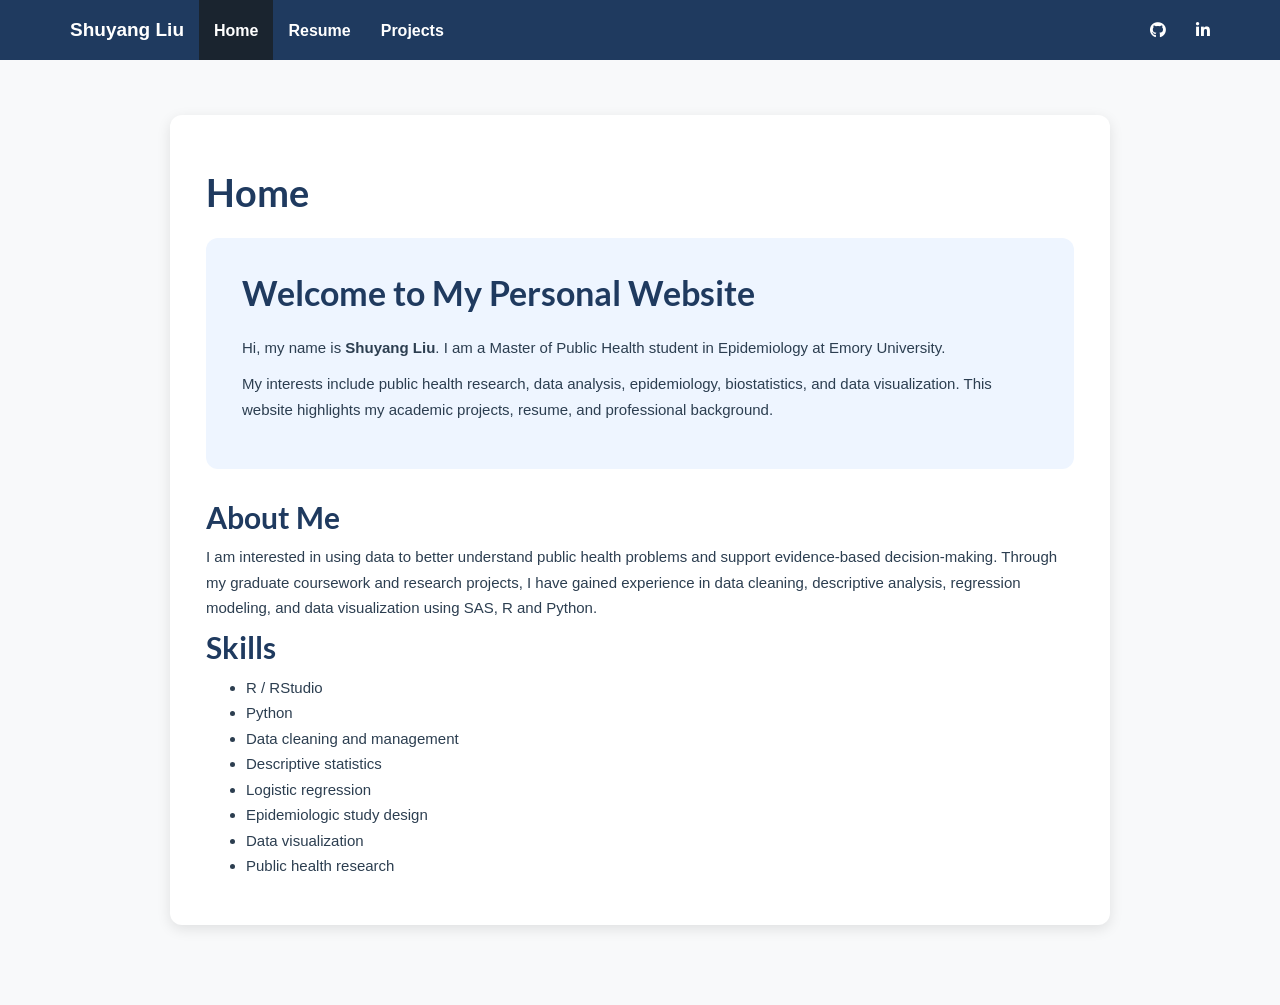
==== docs/index.html @ 3aee3891 "Update R Markdown website" ====
<!DOCTYPE html>

<html>

<head>

<meta charset="utf-8" />
<meta name="generator" content="pandoc" />
<meta http-equiv="X-UA-Compatible" content="IE=EDGE" />




<title>Home</title>

<script src="site_libs/header-attrs-2.30/header-attrs.js"></script>
<script src="site_libs/jquery-3.6.0/jquery-3.6.0.min.js"></script>
<meta name="viewport" content="width=device-width, initial-scale=1" />
<link href="site_libs/bootstrap-3.3.5/css/flatly.min.css" rel="stylesheet" />
<script src="site_libs/bootstrap-3.3.5/js/bootstrap.min.js"></script>
<script src="site_libs/bootstrap-3.3.5/shim/html5shiv.min.js"></script>
<script src="site_libs/bootstrap-3.3.5/shim/respond.min.js"></script>
<style>h1 {font-size: 34px;}
       h1.title {font-size: 38px;}
       h2 {font-size: 30px;}
       h3 {font-size: 24px;}
       h4 {font-size: 18px;}
       h5 {font-size: 16px;}
       h6 {font-size: 12px;}
       code {color: inherit; background-color: rgba(0, 0, 0, 0.04);}
       pre:not([class]) { background-color: white }</style>
<script src="site_libs/navigation-1.1/tabsets.js"></script>
<link href="site_libs/highlightjs-9.12.0/default.css" rel="stylesheet" />
<script src="site_libs/highlightjs-9.12.0/highlight.js"></script>
<link href="site_libs/font-awesome-6.4.2/css/all.min.css" rel="stylesheet" />
<link href="site_libs/font-awesome-6.4.2/css/v4-shims.min.css" rel="stylesheet" />

<style type="text/css">
  code{white-space: pre-wrap;}
  span.smallcaps{font-variant: small-caps;}
  span.underline{text-decoration: underline;}
  div.column{display: inline-block; vertical-align: top; width: 50%;}
  div.hanging-indent{margin-left: 1.5em; text-indent: -1.5em;}
  ul.task-list{list-style: none;}
    </style>

<style type="text/css">code{white-space: pre;}</style>
<script type="text/javascript">
if (window.hljs) {
  hljs.configure({languages: []});
  hljs.initHighlightingOnLoad();
  if (document.readyState && document.readyState === "complete") {
    window.setTimeout(function() { hljs.initHighlighting(); }, 0);
  }
}
</script>






<link rel="stylesheet" href="styles.css" type="text/css" />



<style type = "text/css">
.main-container {
  max-width: 940px;
  margin-left: auto;
  margin-right: auto;
}
img {
  max-width:100%;
}
.tabbed-pane {
  padding-top: 12px;
}
.html-widget {
  margin-bottom: 20px;
}
button.code-folding-btn:focus {
  outline: none;
}
summary {
  display: list-item;
}
details > summary > p:only-child {
  display: inline;
}
pre code {
  padding: 0;
}
</style>


<style type="text/css">
.dropdown-submenu {
  position: relative;
}
.dropdown-submenu>.dropdown-menu {
  top: 0;
  left: 100%;
  margin-top: -6px;
  margin-left: -1px;
  border-radius: 0 6px 6px 6px;
}
.dropdown-submenu:hover>.dropdown-menu {
  display: block;
}
.dropdown-submenu>a:after {
  display: block;
  content: " ";
  float: right;
  width: 0;
  height: 0;
  border-color: transparent;
  border-style: solid;
  border-width: 5px 0 5px 5px;
  border-left-color: #cccccc;
  margin-top: 5px;
  margin-right: -10px;
}
.dropdown-submenu:hover>a:after {
  border-left-color: #adb5bd;
}
.dropdown-submenu.pull-left {
  float: none;
}
.dropdown-submenu.pull-left>.dropdown-menu {
  left: -100%;
  margin-left: 10px;
  border-radius: 6px 0 6px 6px;
}
</style>

<script type="text/javascript">
// manage active state of menu based on current page
$(document).ready(function () {
  // active menu anchor
  href = window.location.pathname
  href = href.substr(href.lastIndexOf('/') + 1)
  if (href === "")
    href = "index.html";
  var menuAnchor = $('a[href="' + href + '"]');

  // mark the anchor link active (and if it's in a dropdown, also mark that active)
  var dropdown = menuAnchor.closest('li.dropdown');
  if (window.bootstrap) { // Bootstrap 4+
    menuAnchor.addClass('active');
    dropdown.find('> .dropdown-toggle').addClass('active');
  } else { // Bootstrap 3
    menuAnchor.parent().addClass('active');
    dropdown.addClass('active');
  }

  // Navbar adjustments
  var navHeight = $(".navbar").first().height() + 15;
  var style = document.createElement('style');
  var pt = "padding-top: " + navHeight + "px; ";
  var mt = "margin-top: -" + navHeight + "px; ";
  var css = "";
  // offset scroll position for anchor links (for fixed navbar)
  for (var i = 1; i <= 6; i++) {
    css += ".section h" + i + "{ " + pt + mt + "}\n";
  }
  style.innerHTML = "body {" + pt + "padding-bottom: 40px; }\n" + css;
  document.head.appendChild(style);
});
</script>

<!-- tabsets -->

<style type="text/css">
.tabset-dropdown > .nav-tabs {
  display: inline-table;
  max-height: 500px;
  min-height: 44px;
  overflow-y: auto;
  border: 1px solid #ddd;
  border-radius: 4px;
}

.tabset-dropdown > .nav-tabs > li.active:before, .tabset-dropdown > .nav-tabs.nav-tabs-open:before {
  content: "\e259";
  font-family: 'Glyphicons Halflings';
  display: inline-block;
  padding: 10px;
  border-right: 1px solid #ddd;
}

.tabset-dropdown > .nav-tabs.nav-tabs-open > li.active:before {
  content: "\e258";
  font-family: 'Glyphicons Halflings';
  border: none;
}

.tabset-dropdown > .nav-tabs > li.active {
  display: block;
}

.tabset-dropdown > .nav-tabs > li > a,
.tabset-dropdown > .nav-tabs > li > a:focus,
.tabset-dropdown > .nav-tabs > li > a:hover {
  border: none;
  display: inline-block;
  border-radius: 4px;
  background-color: transparent;
}

.tabset-dropdown > .nav-tabs.nav-tabs-open > li {
  display: block;
  float: none;
}

.tabset-dropdown > .nav-tabs > li {
  display: none;
}
</style>

<!-- code folding -->




</head>

<body>


<div class="container-fluid main-container">




<div class="navbar navbar-default  navbar-fixed-top" role="navigation">
  <div class="container">
    <div class="navbar-header">
      <button type="button" class="navbar-toggle collapsed" data-toggle="collapse" data-bs-toggle="collapse" data-target="#navbar" data-bs-target="#navbar">
        <span class="icon-bar"></span>
        <span class="icon-bar"></span>
        <span class="icon-bar"></span>
      </button>
      <a class="navbar-brand" href="index.html">Shuyang Liu</a>
    </div>
    <div id="navbar" class="navbar-collapse collapse">
      <ul class="nav navbar-nav">
        <li>
  <a href="index.html">Home</a>
</li>
<li>
  <a href="resume.html">Resume</a>
</li>
<li>
  <a href="projects.html">Projects</a>
</li>
      </ul>
      <ul class="nav navbar-nav navbar-right">
        <li>
  <a href="https://github.com/Sliu639">
    <span class="fa fa-github"></span>
     
  </a>
</li>
<li>
  <a href="https://www.linkedin.com/in/shuyang-liu-frank/">
    <span class="fa fa-linkedin"></span>
     
  </a>
</li>
      </ul>
    </div><!--/.nav-collapse -->
  </div><!--/.container -->
</div><!--/.navbar -->

<div id="header">



<h1 class="title toc-ignore">Home</h1>

</div>


<div id="welcome-to-my-personal-website"
class="section level1 hero-section">
<h1>Welcome to My Personal Website</h1>
<p>Hi, my name is <strong>Shuyang Liu</strong>. I am a Master of Public
Health student in Epidemiology at Emory University.</p>
<p>My interests include public health research, data analysis,
epidemiology, biostatistics, and data visualization. This website
highlights my academic projects, resume, and professional
background.</p>
</div>
<div id="about-me" class="section level2">
<h2>About Me</h2>
<p>I am interested in using data to better understand public health
problems and support evidence-based decision-making. Through my graduate
coursework and research projects, I have gained experience in data
cleaning, descriptive analysis, regression modeling, and data
visualization using SAS, R and Python.</p>
</div>
<div id="skills" class="section level2">
<h2>Skills</h2>
<ul>
<li>R / RStudio<br />
</li>
<li>Python<br />
</li>
<li>Data cleaning and management<br />
</li>
<li>Descriptive statistics<br />
</li>
<li>Logistic regression<br />
</li>
<li>Epidemiologic study design<br />
</li>
<li>Data visualization<br />
</li>
<li>Public health research</li>
</ul>
</div>




</div>

<script>

// add bootstrap table styles to pandoc tables
function bootstrapStylePandocTables() {
  $('tr.odd').parent('tbody').parent('table').addClass('table table-condensed');
}
$(document).ready(function () {
  bootstrapStylePandocTables();
});


</script>

<!-- tabsets -->

<script>
$(document).ready(function () {
  window.buildTabsets("TOC");
});

$(document).ready(function () {
  $('.tabset-dropdown > .nav-tabs > li').click(function () {
    $(this).parent().toggleClass('nav-tabs-open');
  });
});
</script>

<!-- code folding -->


<!-- dynamically load mathjax for compatibility with self-contained -->
<script>
  (function () {
    var script = document.createElement("script");
    script.type = "text/javascript";
    script.src  = "https://mathjax.rstudio.com/latest/MathJax.js?config=TeX-AMS-MML_HTMLorMML";
    document.getElementsByTagName("head")[0].appendChild(script);
  })();
</script>

</body>
</html>
---- docs/site_libs/bootstrap-3.3.5/css/flatly.min.css ----
@font-face {
  font-family: 'Lato';
  font-style: normal;
  font-weight: 400;
  src: url(fonts/Lato.ttf) format('truetype');
}
@font-face {
  font-family: 'Lato';
  font-style: normal;
  font-weight: 700;
  src: url(fonts/LatoBold.ttf) format('truetype');
}
@font-face {
  font-family: 'Lato';
  font-style: italic;
  font-weight: 400;
  src: url(fonts/LatoItalic.ttf) format('truetype');
}

/*!
 * bootswatch v3.3.6
 * Homepage: http://bootswatch.com
 * Copyright 2012-2015 Thomas Park
 * Licensed under MIT
 * Based on Bootstrap
*//*!
 * Bootstrap v3.3.6 (http://getbootstrap.com)
 * Copyright 2011-2015 Twitter, Inc.
 * Licensed under MIT (https://github.com/twbs/bootstrap/blob/master/LICENSE)
 *//*! normalize.css v3.0.3 | MIT License | github.com/necolas/normalize.css */html{font-family:sans-serif;-ms-text-size-adjust:100%;-webkit-text-size-adjust:100%}body{margin:0}article,aside,details,figcaption,figure,footer,header,hgroup,main,menu,nav,section,summary{display:block}audio,canvas,progress,video{display:inline-block;vertical-align:baseline}audio:not([controls]){display:none;height:0}[hidden],template{display:none}a{background-color:transparent}a:active,a:hover{outline:0}abbr[title]{border-bottom:1px dotted}b,strong{font-weight:bold}dfn{font-style:italic}h1{font-size:2em;margin:0.67em 0}mark{background:#ff0;color:#000}small{font-size:80%}sub,sup{font-size:75%;line-height:0;position:relative;vertical-align:baseline}sup{top:-0.5em}sub{bottom:-0.25em}img{border:0}svg:not(:root){overflow:hidden}figure{margin:1em 40px}hr{-webkit-box-sizing:content-box;-moz-box-sizing:content-box;box-sizing:content-box;height:0}pre{overflow:auto}code,kbd,pre,samp{font-family:monospace, monospace;font-size:1em}button,input,optgroup,select,textarea{color:inherit;font:inherit;margin:0}button{overflow:visible}button,select{text-transform:none}button,html input[type="button"],input[type="reset"],input[type="submit"]{-webkit-appearance:button;cursor:pointer}button[disabled],html input[disabled]{cursor:default}button::-moz-focus-inner,input::-moz-focus-inner{border:0;padding:0}input{line-height:normal}input[type="checkbox"],input[type="radio"]{-webkit-box-sizing:border-box;-moz-box-sizing:border-box;box-sizing:border-box;padding:0}input[type="number"]::-webkit-inner-spin-button,input[type="number"]::-webkit-outer-spin-button{height:auto}input[type="search"]{-webkit-appearance:textfield;-webkit-box-sizing:content-box;-moz-box-sizing:content-box;box-sizing:content-box}input[type="search"]::-webkit-search-cancel-button,input[type="search"]::-webkit-search-decoration{-webkit-appearance:none}fieldset{border:1px solid #c0c0c0;margin:0 2px;padding:0.35em 0.625em 0.75em}legend{border:0;padding:0}textarea{overflow:auto}optgroup{font-weight:bold}table{border-collapse:collapse;border-spacing:0}td,th{padding:0}/*! Source: https://github.com/h5bp/html5-boilerplate/blob/master/src/css/main.css */@media print{*,*:before,*:after{background:transparent !important;color:#000 !important;-webkit-box-shadow:none !important;box-shadow:none !important;text-shadow:none !important}a,a:visited{text-decoration:underline}a[href]:after{content:" (" attr(href) ")"}abbr[title]:after{content:" (" attr(title) ")"}a[href^="#"]:after,a[href^="javascript:"]:after{content:""}pre,blockquote{border:1px solid #999;page-break-inside:avoid}thead{display:table-header-group}tr,img{page-break-inside:avoid}img{max-width:100% !important}p,h2,h3{orphans:3;widows:3}h2,h3{page-break-after:avoid}.navbar{display:none}.btn>.caret,.dropup>.btn>.caret{border-top-color:#000 !important}.label{border:1px solid #000}.table{border-collapse:collapse !important}.table td,.table th{background-color:#fff !important}.table-bordered th,.table-bordered td{border:1px solid #ddd !important}}@font-face{font-family:'Glyphicons Halflings';src:url('../fonts/glyphicons-halflings-regular.eot');src:url('../fonts/glyphicons-halflings-regular.eot?#iefix') format('embedded-opentype'),url('../fonts/glyphicons-halflings-regular.woff') format('woff'),url('../fonts/glyphicons-halflings-regular.ttf') format('truetype'),url('../fonts/glyphicons-halflings-regular.svg#glyphicons_halflingsregular') format('svg')}.glyphicon{position:relative;top:1px;display:inline-block;font-family:'Glyphicons Halflings';font-style:normal;font-weight:normal;line-height:1;-webkit-font-smoothing:antialiased;-moz-osx-font-smoothing:grayscale}.glyphicon-asterisk:before{content:"\002a"}.glyphicon-plus:before{content:"\002b"}.glyphicon-euro:before,.glyphicon-eur:before{content:"\20ac"}.glyphicon-minus:before{content:"\2212"}.glyphicon-cloud:before{content:"\2601"}.glyphicon-envelope:before{content:"\2709"}.glyphicon-pencil:before{content:"\270f"}.glyphicon-glass:before{content:"\e001"}.glyphicon-music:before{content:"\e002"}.glyphicon-search:before{content:"\e003"}.glyphicon-heart:before{content:"\e005"}.glyphicon-star:before{content:"\e006"}.glyphicon-star-empty:before{content:"\e007"}.glyphicon-user:before{content:"\e008"}.glyphicon-film:before{content:"\e009"}.glyphicon-th-large:before{content:"\e010"}.glyphicon-th:before{content:"\e011"}.glyphicon-th-list:before{content:"\e012"}.glyphicon-ok:before{content:"\e013"}.glyphicon-remove:before{content:"\e014"}.glyphicon-zoom-in:before{content:"\e015"}.glyphicon-zoom-out:before{content:"\e016"}.glyphicon-off:before{content:"\e017"}.glyphicon-signal:before{content:"\e018"}.glyphicon-cog:before{content:"\e019"}.glyphicon-trash:before{content:"\e020"}.glyphicon-home:before{content:"\e021"}.glyphicon-file:before{content:"\e022"}.glyphicon-time:before{content:"\e023"}.glyphicon-road:before{content:"\e024"}.glyphicon-download-alt:before{content:"\e025"}.glyphicon-download:before{content:"\e026"}.glyphicon-upload:before{content:"\e027"}.glyphicon-inbox:before{content:"\e028"}.glyphicon-play-circle:before{content:"\e029"}.glyphicon-repeat:before{content:"\e030"}.glyphicon-refresh:before{content:"\e031"}.glyphicon-list-alt:before{content:"\e032"}.glyphicon-lock:before{content:"\e033"}.glyphicon-flag:before{content:"\e034"}.glyphicon-headphones:before{content:"\e035"}.glyphicon-volume-off:before{content:"\e036"}.glyphicon-volume-down:before{content:"\e037"}.glyphicon-volume-up:before{content:"\e038"}.glyphicon-qrcode:before{content:"\e039"}.glyphicon-barcode:before{content:"\e040"}.glyphicon-tag:before{content:"\e041"}.glyphicon-tags:before{content:"\e042"}.glyphicon-book:before{content:"\e043"}.glyphicon-bookmark:before{content:"\e044"}.glyphicon-print:before{content:"\e045"}.glyphicon-camera:before{content:"\e046"}.glyphicon-font:before{content:"\e047"}.glyphicon-bold:before{content:"\e048"}.glyphicon-italic:before{content:"\e049"}.glyphicon-text-height:before{content:"\e050"}.glyphicon-text-width:before{content:"\e051"}.glyphicon-align-left:before{content:"\e052"}.glyphicon-align-center:before{content:"\e053"}.glyphicon-align-right:before{content:"\e054"}.glyphicon-align-justify:before{content:"\e055"}.glyphicon-list:before{content:"\e056"}.glyphicon-indent-left:before{content:"\e057"}.glyphicon-indent-right:before{content:"\e058"}.glyphicon-facetime-video:before{content:"\e059"}.glyphicon-picture:before{content:"\e060"}.glyphicon-map-marker:before{content:"\e062"}.glyphicon-adjust:before{content:"\e063"}.glyphicon-tint:before{content:"\e064"}.glyphicon-edit:before{content:"\e065"}.glyphicon-share:before{content:"\e066"}.glyphicon-check:before{content:"\e067"}.glyphicon-move:before{content:"\e068"}.glyphicon-step-backward:before{content:"\e069"}.glyphicon-fast-backward:before{content:"\e070"}.glyphicon-backward:before{content:"\e071"}.glyphicon-play:before{content:"\e072"}.glyphicon-pause:before{content:"\e073"}.glyphicon-stop:before{content:"\e074"}.glyphicon-forward:before{content:"\e075"}.glyphicon-fast-forward:before{content:"\e076"}.glyphicon-step-forward:before{content:"\e077"}.glyphicon-eject:before{content:"\e078"}.glyphicon-chevron-left:before{content:"\e079"}.glyphicon-chevron-right:before{content:"\e080"}.glyphicon-plus-sign:before{content:"\e081"}.glyphicon-minus-sign:before{content:"\e082"}.glyphicon-remove-sign:before{content:"\e083"}.glyphicon-ok-sign:before{content:"\e084"}.glyphicon-question-sign:before{content:"\e085"}.glyphicon-info-sign:before{content:"\e086"}.glyphicon-screenshot:before{content:"\e087"}.glyphicon-remove-circle:before{content:"\e088"}.glyphicon-ok-circle:before{content:"\e089"}.glyphicon-ban-circle:before{content:"\e090"}.glyphicon-arrow-left:before{content:"\e091"}.glyphicon-arrow-right:before{content:"\e092"}.glyphicon-arrow-up:before{content:"\e093"}.glyphicon-arrow-down:before{content:"\e094"}.glyphicon-share-alt:before{content:"\e095"}.glyphicon-resize-full:before{content:"\e096"}.glyphicon-resize-small:before{content:"\e097"}.glyphicon-exclamation-sign:before{content:"\e101"}.glyphicon-gift:before{content:"\e102"}.glyphicon-leaf:before{content:"\e103"}.glyphicon-fire:before{content:"\e104"}.glyphicon-eye-open:before{content:"\e105"}.glyphicon-eye-close:before{content:"\e106"}.glyphicon-warning-sign:before{content:"\e107"}.glyphicon-plane:before{content:"\e108"}.glyphicon-calendar:before{content:"\e109"}.glyphicon-random:before{content:"\e110"}.glyphicon-comment:before{content:"\e111"}.glyphicon-magnet:before{content:"\e112"}.glyphicon-chevron-up:before{content:"\e113"}.glyphicon-chevron-down:before{content:"\e114"}.glyphicon-retweet:before{content:"\e115"}.glyphicon-shopping-cart:before{content:"\e116"}.glyphicon-folder-close:before{content:"\e117"}.glyphicon-folder-open:before{content:"\e118"}.glyphicon-resize-vertical:before{content:"\e119"}.glyphicon-resize-horizontal:before{content:"\e120"}.glyphicon-hdd:before{content:"\e121"}.glyphicon-bullhorn:before{content:"\e122"}.glyphicon-bell:before{content:"\e123"}.glyphicon-certificate:before{content:"\e124"}.glyphicon-thumbs-up:before{content:"\e125"}.glyphicon-thumbs-down:before{content:"\e126"}.glyphicon-hand-right:before{content:"\e127"}.glyphicon-hand-left:before{content:"\e128"}.glyphicon-hand-up:before{content:"\e129"}.glyphicon-hand-down:before{content:"\e130"}.glyphicon-circle-arrow-right:before{content:"\e131"}.glyphicon-circle-arrow-left:before{content:"\e132"}.glyphicon-circle-arrow-up:before{content:"\e133"}.glyphicon-circle-arrow-down:before{content:"\e134"}.glyphicon-globe:before{content:"\e135"}.glyphicon-wrench:before{content:"\e136"}.glyphicon-tasks:before{content:"\e137"}.glyphicon-filter:before{content:"\e138"}.glyphicon-briefcase:before{content:"\e139"}.glyphicon-fullscreen:before{content:"\e140"}.glyphicon-dashboard:before{content:"\e141"}.glyphicon-paperclip:before{content:"\e142"}.glyphicon-heart-empty:before{content:"\e143"}.glyphicon-link:before{content:"\e144"}.glyphicon-phone:before{content:"\e145"}.glyphicon-pushpin:before{content:"\e146"}.glyphicon-usd:before{content:"\e148"}.glyphicon-gbp:before{content:"\e149"}.glyphicon-sort:before{content:"\e150"}.glyphicon-sort-by-alphabet:before{content:"\e151"}.glyphicon-sort-by-alphabet-alt:before{content:"\e152"}.glyphicon-sort-by-order:before{content:"\e153"}.glyphicon-sort-by-order-alt:before{content:"\e154"}.glyphicon-sort-by-attributes:before{content:"\e155"}.glyphicon-sort-by-attributes-alt:before{content:"\e156"}.glyphicon-unchecked:before{content:"\e157"}.glyphicon-expand:before{content:"\e158"}.glyphicon-collapse-down:before{content:"\e159"}.glyphicon-collapse-up:before{content:"\e160"}.glyphicon-log-in:before{content:"\e161"}.glyphicon-flash:before{content:"\e162"}.glyphicon-log-out:before{content:"\e163"}.glyphicon-new-window:before{content:"\e164"}.glyphicon-record:before{content:"\e165"}.glyphicon-save:before{content:"\e166"}.glyphicon-open:before{content:"\e167"}.glyphicon-saved:before{content:"\e168"}.glyphicon-import:before{content:"\e169"}.glyphicon-export:before{content:"\e170"}.glyphicon-send:before{content:"\e171"}.glyphicon-floppy-disk:before{content:"\e172"}.glyphicon-floppy-saved:before{content:"\e173"}.glyphicon-floppy-remove:before{content:"\e174"}.glyphicon-floppy-save:before{content:"\e175"}.glyphicon-floppy-open:before{content:"\e176"}.glyphicon-credit-card:before{content:"\e177"}.glyphicon-transfer:before{content:"\e178"}.glyphicon-cutlery:before{content:"\e179"}.glyphicon-header:before{content:"\e180"}.glyphicon-compressed:before{content:"\e181"}.glyphicon-earphone:before{content:"\e182"}.glyphicon-phone-alt:before{content:"\e183"}.glyphicon-tower:before{content:"\e184"}.glyphicon-stats:before{content:"\e185"}.glyphicon-sd-video:before{content:"\e186"}.glyphicon-hd-video:before{content:"\e187"}.glyphicon-subtitles:before{content:"\e188"}.glyphicon-sound-stereo:before{content:"\e189"}.glyphicon-sound-dolby:before{content:"\e190"}.glyphicon-sound-5-1:before{content:"\e191"}.glyphicon-sound-6-1:before{content:"\e192"}.glyphicon-sound-7-1:before{content:"\e193"}.glyphicon-copyright-mark:before{content:"\e194"}.glyphicon-registration-mark:before{content:"\e195"}.glyphicon-cloud-download:before{content:"\e197"}.glyphicon-cloud-upload:before{content:"\e198"}.glyphicon-tree-conifer:before{content:"\e199"}.glyphicon-tree-deciduous:before{content:"\e200"}.glyphicon-cd:before{content:"\e201"}.glyphicon-save-file:before{content:"\e202"}.glyphicon-open-file:before{content:"\e203"}.glyphicon-level-up:before{content:"\e204"}.glyphicon-copy:before{content:"\e205"}.glyphicon-paste:before{content:"\e206"}.glyphicon-alert:before{content:"\e209"}.glyphicon-equalizer:before{content:"\e210"}.glyphicon-king:before{content:"\e211"}.glyphicon-queen:before{content:"\e212"}.glyphicon-pawn:before{content:"\e213"}.glyphicon-bishop:before{content:"\e214"}.glyphicon-knight:before{content:"\e215"}.glyphicon-baby-formula:before{content:"\e216"}.glyphicon-tent:before{content:"\26fa"}.glyphicon-blackboard:before{content:"\e218"}.glyphicon-bed:before{content:"\e219"}.glyphicon-apple:before{content:"\f8ff"}.glyphicon-erase:before{content:"\e221"}.glyphicon-hourglass:before{content:"\231b"}.glyphicon-lamp:before{content:"\e223"}.glyphicon-duplicate:before{content:"\e224"}.glyphicon-piggy-bank:before{content:"\e225"}.glyphicon-scissors:before{content:"\e226"}.glyphicon-bitcoin:before{content:"\e227"}.glyphicon-btc:before{content:"\e227"}.glyphicon-xbt:before{content:"\e227"}.glyphicon-yen:before{content:"\00a5"}.glyphicon-jpy:before{content:"\00a5"}.glyphicon-ruble:before{content:"\20bd"}.glyphicon-rub:before{content:"\20bd"}.glyphicon-scale:before{content:"\e230"}.glyphicon-ice-lolly:before{content:"\e231"}.glyphicon-ice-lolly-tasted:before{content:"\e232"}.glyphicon-education:before{content:"\e233"}.glyphicon-option-horizontal:before{content:"\e234"}.glyphicon-option-vertical:before{content:"\e235"}.glyphicon-menu-hamburger:before{content:"\e236"}.glyphicon-modal-window:before{content:"\e237"}.glyphicon-oil:before{content:"\e238"}.glyphicon-grain:before{content:"\e239"}.glyphicon-sunglasses:before{content:"\e240"}.glyphicon-text-size:before{content:"\e241"}.glyphicon-text-color:before{content:"\e242"}.glyphicon-text-background:before{content:"\e243"}.glyphicon-object-align-top:before{content:"\e244"}.glyphicon-object-align-bottom:before{content:"\e245"}.glyphicon-object-align-horizontal:before{content:"\e246"}.glyphicon-object-align-left:before{content:"\e247"}.glyphicon-object-align-vertical:before{content:"\e248"}.glyphicon-object-align-right:before{content:"\e249"}.glyphicon-triangle-right:before{content:"\e250"}.glyphicon-triangle-left:before{content:"\e251"}.glyphicon-triangle-bottom:before{content:"\e252"}.glyphicon-triangle-top:before{content:"\e253"}.glyphicon-console:before{content:"\e254"}.glyphicon-superscript:before{content:"\e255"}.glyphicon-subscript:before{content:"\e256"}.glyphicon-menu-left:before{content:"\e257"}.glyphicon-menu-right:before{content:"\e258"}.glyphicon-menu-down:before{content:"\e259"}.glyphicon-menu-up:before{content:"\e260"}*{-webkit-box-sizing:border-box;-moz-box-sizing:border-box;box-sizing:border-box}*:before,*:after{-webkit-box-sizing:border-box;-moz-box-sizing:border-box;box-sizing:border-box}html{font-size:10px;-webkit-tap-highlight-color:rgba(0,0,0,0)}body{font-family:"Lato","Helvetica Neue",Helvetica,Arial,sans-serif;font-size:15px;line-height:1.42857143;color:#2c3e50;background-color:#ffffff}input,button,select,textarea{font-family:inherit;font-size:inherit;line-height:inherit}a{color:#18bc9c;text-decoration:none}a:hover,a:focus{color:#18bc9c;text-decoration:underline}a:focus{outline:thin dotted;outline:5px auto -webkit-focus-ring-color;outline-offset:-2px}figure{margin:0}img{vertical-align:middle}.img-responsive,.thumbnail>img,.thumbnail a>img,.carousel-inner>.item>img,.carousel-inner>.item>a>img{display:block;max-width:100%;height:auto}.img-rounded{border-radius:6px}.img-thumbnail{padding:4px;line-height:1.42857143;background-color:#ffffff;border:1px solid #ecf0f1;border-radius:4px;-webkit-transition:all .2s ease-in-out;-o-transition:all .2s ease-in-out;transition:all .2s ease-in-out;display:inline-block;max-width:100%;height:auto}.img-circle{border-radius:50%}hr{margin-top:21px;margin-bottom:21px;border:0;border-top:1px solid #ecf0f1}.sr-only{position:absolute;width:1px;height:1px;margin:-1px;padding:0;overflow:hidden;clip:rect(0, 0, 0, 0);border:0}.sr-only-focusable:active,.sr-only-focusable:focus{position:static;width:auto;height:auto;margin:0;overflow:visible;clip:auto}[role="button"]{cursor:pointer}h1,h2,h3,h4,h5,h6,.h1,.h2,.h3,.h4,.h5,.h6{font-family:"Lato","Helvetica Neue",Helvetica,Arial,sans-serif;font-weight:400;line-height:1.1;color:inherit}h1 small,h2 small,h3 small,h4 small,h5 small,h6 small,.h1 small,.h2 small,.h3 small,.h4 small,.h5 small,.h6 small,h1 .small,h2 .small,h3 .small,h4 .small,h5 .small,h6 .small,.h1 .small,.h2 .small,.h3 .small,.h4 .small,.h5 .small,.h6 .small{font-weight:normal;line-height:1;color:#b4bcc2}h1,.h1,h2,.h2,h3,.h3{margin-top:21px;margin-bottom:10.5px}h1 small,.h1 small,h2 small,.h2 small,h3 small,.h3 small,h1 .small,.h1 .small,h2 .small,.h2 .small,h3 .small,.h3 .small{font-size:65%}h4,.h4,h5,.h5,h6,.h6{margin-top:10.5px;margin-bottom:10.5px}h4 small,.h4 small,h5 small,.h5 small,h6 small,.h6 small,h4 .small,.h4 .small,h5 .small,.h5 .small,h6 .small,.h6 .small{font-size:75%}h1,.h1{font-size:39px}h2,.h2{font-size:32px}h3,.h3{font-size:26px}h4,.h4{font-size:19px}h5,.h5{font-size:15px}h6,.h6{font-size:13px}p{margin:0 0 10.5px}.lead{margin-bottom:21px;font-size:17px;font-weight:300;line-height:1.4}@media (min-width:768px){.lead{font-size:22.5px}}small,.small{font-size:86%}mark,.mark{background-color:#f39c12;padding:.2em}.text-left{text-align:left}.text-right{text-align:right}.text-center{text-align:center}.text-justify{text-align:justify}.text-nowrap{white-space:nowrap}.text-lowercase{text-transform:lowercase}.text-uppercase{text-transform:uppercase}.text-capitalize{text-transform:capitalize}.text-muted{color:#b4bcc2}.text-primary{color:#2c3e50}a.text-primary:hover,a.text-primary:focus{color:#1a242f}.text-success{color:#ffffff}a.text-success:hover,a.text-success:focus{color:#e6e6e6}.text-info{color:#ffffff}a.text-info:hover,a.text-info:focus{color:#e6e6e6}.text-warning{color:#ffffff}a.text-warning:hover,a.text-warning:focus{color:#e6e6e6}.text-danger{color:#ffffff}a.text-danger:hover,a.text-danger:focus{color:#e6e6e6}.bg-primary{color:#fff;background-color:#2c3e50}a.bg-primary:hover,a.bg-primary:focus{background-color:#1a242f}.bg-success{background-color:#18bc9c}a.bg-success:hover,a.bg-success:focus{background-color:#128f76}.bg-info{background-color:#3498db}a.bg-info:hover,a.bg-info:focus{background-color:#217dbb}.bg-warning{background-color:#f39c12}a.bg-warning:hover,a.bg-warning:focus{background-color:#c87f0a}.bg-danger{background-color:#e74c3c}a.bg-danger:hover,a.bg-danger:focus{background-color:#d62c1a}.page-header{padding-bottom:9.5px;margin:42px 0 21px;border-bottom:1px solid transparent}ul,ol{margin-top:0;margin-bottom:10.5px}ul ul,ol ul,ul ol,ol ol{margin-bottom:0}.list-unstyled{padding-left:0;list-style:none}.list-inline{padding-left:0;list-style:none;margin-left:-5px}.list-inline>li{display:inline-block;padding-left:5px;padding-right:5px}dl{margin-top:0;margin-bottom:21px}dt,dd{line-height:1.42857143}dt{font-weight:bold}dd{margin-left:0}@media (min-width:768px){.dl-horizontal dt{float:left;width:160px;clear:left;text-align:right;overflow:hidden;text-overflow:ellipsis;white-space:nowrap}.dl-horizontal dd{margin-left:180px}}abbr[title],abbr[data-original-title]{cursor:help;border-bottom:1px dotted #b4bcc2}.initialism{font-size:90%;text-transform:uppercase}blockquote{padding:10.5px 21px;margin:0 0 21px;font-size:18.75px;border-left:5px solid #ecf0f1}blockquote p:last-child,blockquote ul:last-child,blockquote ol:last-child{margin-bottom:0}blockquote footer,blockquote small,blockquote .small{display:block;font-size:80%;line-height:1.42857143;color:#b4bcc2}blockquote footer:before,blockquote small:before,blockquote .small:before{content:'\2014 \00A0'}.blockquote-reverse,blockquote.pull-right{padding-right:15px;padding-left:0;border-right:5px solid #ecf0f1;border-left:0;text-align:right}.blockquote-reverse footer:before,blockquote.pull-right footer:before,.blockquote-reverse small:before,blockquote.pull-right small:before,.blockquote-reverse .small:before,blockquote.pull-right .small:before{content:''}.blockquote-reverse footer:after,blockquote.pull-right footer:after,.blockquote-reverse small:after,blockquote.pull-right small:after,.blockquote-reverse .small:after,blockquote.pull-right .small:after{content:'\00A0 \2014'}address{margin-bottom:21px;font-style:normal;line-height:1.42857143}code,kbd,pre,samp{font-family:monospace}code{padding:2px 4px;font-size:90%;color:#c7254e;background-color:#f9f2f4;border-radius:4px}kbd{padding:2px 4px;font-size:90%;color:#ffffff;background-color:#333333;border-radius:3px;-webkit-box-shadow:inset 0 -1px 0 rgba(0,0,0,0.25);box-shadow:inset 0 -1px 0 rgba(0,0,0,0.25)}kbd kbd{padding:0;font-size:100%;font-weight:bold;-webkit-box-shadow:none;box-shadow:none}pre{display:block;padding:10px;margin:0 0 10.5px;font-size:14px;line-height:1.42857143;word-break:break-all;word-wrap:break-word;color:#7b8a8b;background-color:#ecf0f1;border:1px solid #cccccc;border-radius:4px}pre code{padding:0;font-size:inherit;color:inherit;white-space:pre-wrap;background-color:transparent;border-radius:0}.pre-scrollable{max-height:340px;overflow-y:scroll}.container{margin-right:auto;margin-left:auto;padding-left:15px;padding-right:15px}@media (min-width:768px){.container{width:750px}}@media (min-width:992px){.container{width:970px}}@media (min-width:1200px){.container{width:1170px}}.container-fluid{margin-right:auto;margin-left:auto;padding-left:15px;padding-right:15px}.row{margin-left:-15px;margin-right:-15px}.col-xs-1,.col-sm-1,.col-md-1,.col-lg-1,.col-xs-2,.col-sm-2,.col-md-2,.col-lg-2,.col-xs-3,.col-sm-3,.col-md-3,.col-lg-3,.col-xs-4,.col-sm-4,.col-md-4,.col-lg-4,.col-xs-5,.col-sm-5,.col-md-5,.col-lg-5,.col-xs-6,.col-sm-6,.col-md-6,.col-lg-6,.col-xs-7,.col-sm-7,.col-md-7,.col-lg-7,.col-xs-8,.col-sm-8,.col-md-8,.col-lg-8,.col-xs-9,.col-sm-9,.col-md-9,.col-lg-9,.col-xs-10,.col-sm-10,.col-md-10,.col-lg-10,.col-xs-11,.col-sm-11,.col-md-11,.col-lg-11,.col-xs-12,.col-sm-12,.col-md-12,.col-lg-12{position:relative;min-height:1px;padding-left:15px;padding-right:15px}.col-xs-1,.col-xs-2,.col-xs-3,.col-xs-4,.col-xs-5,.col-xs-6,.col-xs-7,.col-xs-8,.col-xs-9,.col-xs-10,.col-xs-11,.col-xs-12{float:left}.col-xs-12{width:100%}.col-xs-11{width:91.66666667%}.col-xs-10{width:83.33333333%}.col-xs-9{width:75%}.col-xs-8{width:66.66666667%}.col-xs-7{width:58.33333333%}.col-xs-6{width:50%}.col-xs-5{width:41.66666667%}.col-xs-4{width:33.33333333%}.col-xs-3{width:25%}.col-xs-2{width:16.66666667%}.col-xs-1{width:8.33333333%}.col-xs-pull-12{right:100%}.col-xs-pull-11{right:91.66666667%}.col-xs-pull-10{right:83.33333333%}.col-xs-pull-9{right:75%}.col-xs-pull-8{right:66.66666667%}.col-xs-pull-7{right:58.33333333%}.col-xs-pull-6{right:50%}.col-xs-pull-5{right:41.66666667%}.col-xs-pull-4{right:33.33333333%}.col-xs-pull-3{right:25%}.col-xs-pull-2{right:16.66666667%}.col-xs-pull-1{right:8.33333333%}.col-xs-pull-0{right:auto}.col-xs-push-12{left:100%}.col-xs-push-11{left:91.66666667%}.col-xs-push-10{left:83.33333333%}.col-xs-push-9{left:75%}.col-xs-push-8{left:66.66666667%}.col-xs-push-7{left:58.33333333%}.col-xs-push-6{left:50%}.col-xs-push-5{left:41.66666667%}.col-xs-push-4{left:33.33333333%}.col-xs-push-3{left:25%}.col-xs-push-2{left:16.66666667%}.col-xs-push-1{left:8.33333333%}.col-xs-push-0{left:auto}.col-xs-offset-12{margin-left:100%}.col-xs-offset-11{margin-left:91.66666667%}.col-xs-offset-10{margin-left:83.33333333%}.col-xs-offset-9{margin-left:75%}.col-xs-offset-8{margin-left:66.66666667%}.col-xs-offset-7{margin-left:58.33333333%}.col-xs-offset-6{margin-left:50%}.col-xs-offset-5{margin-left:41.66666667%}.col-xs-offset-4{margin-left:33.33333333%}.col-xs-offset-3{margin-left:25%}.col-xs-offset-2{margin-left:16.66666667%}.col-xs-offset-1{margin-left:8.33333333%}.col-xs-offset-0{margin-left:0%}@media (min-width:768px){.col-sm-1,.col-sm-2,.col-sm-3,.col-sm-4,.col-sm-5,.col-sm-6,.col-sm-7,.col-sm-8,.col-sm-9,.col-sm-10,.col-sm-11,.col-sm-12{float:left}.col-sm-12{width:100%}.col-sm-11{width:91.66666667%}.col-sm-10{width:83.33333333%}.col-sm-9{width:75%}.col-sm-8{width:66.66666667%}.col-sm-7{width:58.33333333%}.col-sm-6{width:50%}.col-sm-5{width:41.66666667%}.col-sm-4{width:33.33333333%}.col-sm-3{width:25%}.col-sm-2{width:16.66666667%}.col-sm-1{width:8.33333333%}.col-sm-pull-12{right:100%}.col-sm-pull-11{right:91.66666667%}.col-sm-pull-10{right:83.33333333%}.col-sm-pull-9{right:75%}.col-sm-pull-8{right:66.66666667%}.col-sm-pull-7{right:58.33333333%}.col-sm-pull-6{right:50%}.col-sm-pull-5{right:41.66666667%}.col-sm-pull-4{right:33.33333333%}.col-sm-pull-3{right:25%}.col-sm-pull-2{right:16.66666667%}.col-sm-pull-1{right:8.33333333%}.col-sm-pull-0{right:auto}.col-sm-push-12{left:100%}.col-sm-push-11{left:91.66666667%}.col-sm-push-10{left:83.33333333%}.col-sm-push-9{left:75%}.col-sm-push-8{left:66.66666667%}.col-sm-push-7{left:58.33333333%}.col-sm-push-6{left:50%}.col-sm-push-5{left:41.66666667%}.col-sm-push-4{left:33.33333333%}.col-sm-push-3{left:25%}.col-sm-push-2{left:16.66666667%}.col-sm-push-1{left:8.33333333%}.col-sm-push-0{left:auto}.col-sm-offset-12{margin-left:100%}.col-sm-offset-11{margin-left:91.66666667%}.col-sm-offset-10{margin-left:83.33333333%}.col-sm-offset-9{margin-left:75%}.col-sm-offset-8{margin-left:66.66666667%}.col-sm-offset-7{margin-left:58.33333333%}.col-sm-offset-6{margin-left:50%}.col-sm-offset-5{margin-left:41.66666667%}.col-sm-offset-4{margin-left:33.33333333%}.col-sm-offset-3{margin-left:25%}.col-sm-offset-2{margin-left:16.66666667%}.col-sm-offset-1{margin-left:8.33333333%}.col-sm-offset-0{margin-left:0%}}@media (min-width:992px){.col-md-1,.col-md-2,.col-md-3,.col-md-4,.col-md-5,.col-md-6,.col-md-7,.col-md-8,.col-md-9,.col-md-10,.col-md-11,.col-md-12{float:left}.col-md-12{width:100%}.col-md-11{width:91.66666667%}.col-md-10{width:83.33333333%}.col-md-9{width:75%}.col-md-8{width:66.66666667%}.col-md-7{width:58.33333333%}.col-md-6{width:50%}.col-md-5{width:41.66666667%}.col-md-4{width:33.33333333%}.col-md-3{width:25%}.col-md-2{width:16.66666667%}.col-md-1{width:8.33333333%}.col-md-pull-12{right:100%}.col-md-pull-11{right:91.66666667%}.col-md-pull-10{right:83.33333333%}.col-md-pull-9{right:75%}.col-md-pull-8{right:66.66666667%}.col-md-pull-7{right:58.33333333%}.col-md-pull-6{right:50%}.col-md-pull-5{right:41.66666667%}.col-md-pull-4{right:33.33333333%}.col-md-pull-3{right:25%}.col-md-pull-2{right:16.66666667%}.col-md-pull-1{right:8.33333333%}.col-md-pull-0{right:auto}.col-md-push-12{left:100%}.col-md-push-11{left:91.66666667%}.col-md-push-10{left:83.33333333%}.col-md-push-9{left:75%}.col-md-push-8{left:66.66666667%}.col-md-push-7{left:58.33333333%}.col-md-push-6{left:50%}.col-md-push-5{left:41.66666667%}.col-md-push-4{left:33.33333333%}.col-md-push-3{left:25%}.col-md-push-2{left:16.66666667%}.col-md-push-1{left:8.33333333%}.col-md-push-0{left:auto}.col-md-offset-12{margin-left:100%}.col-md-offset-11{margin-left:91.66666667%}.col-md-offset-10{margin-left:83.33333333%}.col-md-offset-9{margin-left:75%}.col-md-offset-8{margin-left:66.66666667%}.col-md-offset-7{margin-left:58.33333333%}.col-md-offset-6{margin-left:50%}.col-md-offset-5{margin-left:41.66666667%}.col-md-offset-4{margin-left:33.33333333%}.col-md-offset-3{margin-left:25%}.col-md-offset-2{margin-left:16.66666667%}.col-md-offset-1{margin-left:8.33333333%}.col-md-offset-0{margin-left:0%}}@media (min-width:1200px){.col-lg-1,.col-lg-2,.col-lg-3,.col-lg-4,.col-lg-5,.col-lg-6,.col-lg-7,.col-lg-8,.col-lg-9,.col-lg-10,.col-lg-11,.col-lg-12{float:left}.col-lg-12{width:100%}.col-lg-11{width:91.66666667%}.col-lg-10{width:83.33333333%}.col-lg-9{width:75%}.col-lg-8{width:66.66666667%}.col-lg-7{width:58.33333333%}.col-lg-6{width:50%}.col-lg-5{width:41.66666667%}.col-lg-4{width:33.33333333%}.col-lg-3{width:25%}.col-lg-2{width:16.66666667%}.col-lg-1{width:8.33333333%}.col-lg-pull-12{right:100%}.col-lg-pull-11{right:91.66666667%}.col-lg-pull-10{right:83.33333333%}.col-lg-pull-9{right:75%}.col-lg-pull-8{right:66.66666667%}.col-lg-pull-7{right:58.33333333%}.col-lg-pull-6{right:50%}.col-lg-pull-5{right:41.66666667%}.col-lg-pull-4{right:33.33333333%}.col-lg-pull-3{right:25%}.col-lg-pull-2{right:16.66666667%}.col-lg-pull-1{right:8.33333333%}.col-lg-pull-0{right:auto}.col-lg-push-12{left:100%}.col-lg-push-11{left:91.66666667%}.col-lg-push-10{left:83.33333333%}.col-lg-push-9{left:75%}.col-lg-push-8{left:66.66666667%}.col-lg-push-7{left:58.33333333%}.col-lg-push-6{left:50%}.col-lg-push-5{left:41.66666667%}.col-lg-push-4{left:33.33333333%}.col-lg-push-3{left:25%}.col-lg-push-2{left:16.66666667%}.col-lg-push-1{left:8.33333333%}.col-lg-push-0{left:auto}.col-lg-offset-12{margin-left:100%}.col-lg-offset-11{margin-left:91.66666667%}.col-lg-offset-10{margin-left:83.33333333%}.col-lg-offset-9{margin-left:75%}.col-lg-offset-8{margin-left:66.66666667%}.col-lg-offset-7{margin-left:58.33333333%}.col-lg-offset-6{margin-left:50%}.col-lg-offset-5{margin-left:41.66666667%}.col-lg-offset-4{margin-left:33.33333333%}.col-lg-offset-3{margin-left:25%}.col-lg-offset-2{margin-left:16.66666667%}.col-lg-offset-1{margin-left:8.33333333%}.col-lg-offset-0{margin-left:0%}}table{background-color:transparent}caption{padding-top:8px;padding-bottom:8px;color:#b4bcc2;text-align:left}th{}.table{width:100%;max-width:100%;margin-bottom:21px}.table>thead>tr>th,.table>tbody>tr>th,.table>tfoot>tr>th,.table>thead>tr>td,.table>tbody>tr>td,.table>tfoot>tr>td{padding:8px;line-height:1.42857143;vertical-align:top;border-top:1px solid #ecf0f1}.table>thead>tr>th{vertical-align:bottom;border-bottom:2px solid #ecf0f1}.table>caption+thead>tr:first-child>th,.table>colgroup+thead>tr:first-child>th,.table>thead:first-child>tr:first-child>th,.table>caption+thead>tr:first-child>td,.table>colgroup+thead>tr:first-child>td,.table>thead:first-child>tr:first-child>td{border-top:0}.table>tbody+tbody{border-top:2px solid #ecf0f1}.table .table{background-color:#ffffff}.table-condensed>thead>tr>th,.table-condensed>tbody>tr>th,.table-condensed>tfoot>tr>th,.table-condensed>thead>tr>td,.table-condensed>tbody>tr>td,.table-condensed>tfoot>tr>td{padding:5px}.table-bordered{border:1px solid #ecf0f1}.table-bordered>thead>tr>th,.table-bordered>tbody>tr>th,.table-bordered>tfoot>tr>th,.table-bordered>thead>tr>td,.table-bordered>tbody>tr>td,.table-bordered>tfoot>tr>td{border:1px solid #ecf0f1}.table-bordered>thead>tr>th,.table-bordered>thead>tr>td{border-bottom-width:2px}.table-striped>tbody>tr:nth-of-type(odd){background-color:#f9f9f9}.table-hover>tbody>tr:hover{background-color:#ecf0f1}table col[class*="col-"]{position:static;float:none;display:table-column}table td[class*="col-"],table th[class*="col-"]{position:static;float:none;display:table-cell}.table>thead>tr>td.active,.table>tbody>tr>td.active,.table>tfoot>tr>td.active,.table>thead>tr>th.active,.table>tbody>tr>th.active,.table>tfoot>tr>th.active,.table>thead>tr.active>td,.table>tbody>tr.active>td,.table>tfoot>tr.active>td,.table>thead>tr.active>th,.table>tbody>tr.active>th,.table>tfoot>tr.active>th{background-color:#ecf0f1}.table-hover>tbody>tr>td.active:hover,.table-hover>tbody>tr>th.active:hover,.table-hover>tbody>tr.active:hover>td,.table-hover>tbody>tr:hover>.active,.table-hover>tbody>tr.active:hover>th{background-color:#dde4e6}.table>thead>tr>td.success,.table>tbody>tr>td.success,.table>tfoot>tr>td.success,.table>thead>tr>th.success,.table>tbody>tr>th.success,.table>tfoot>tr>th.success,.table>thead>tr.success>td,.table>tbody>tr.success>td,.table>tfoot>tr.success>td,.table>thead>tr.success>th,.table>tbody>tr.success>th,.table>tfoot>tr.success>th{background-color:#18bc9c}.table-hover>tbody>tr>td.success:hover,.table-hover>tbody>tr>th.success:hover,.table-hover>tbody>tr.success:hover>td,.table-hover>tbody>tr:hover>.success,.table-hover>tbody>tr.success:hover>th{background-color:#15a589}.table>thead>tr>td.info,.table>tbody>tr>td.info,.table>tfoot>tr>td.info,.table>thead>tr>th.info,.table>tbody>tr>th.info,.table>tfoot>tr>th.info,.table>thead>tr.info>td,.table>tbody>tr.info>td,.table>tfoot>tr.info>td,.table>thead>tr.info>th,.table>tbody>tr.info>th,.table>tfoot>tr.info>th{background-color:#3498db}.table-hover>tbody>tr>td.info:hover,.table-hover>tbody>tr>th.info:hover,.table-hover>tbody>tr.info:hover>td,.table-hover>tbody>tr:hover>.info,.table-hover>tbody>tr.info:hover>th{background-color:#258cd1}.table>thead>tr>td.warning,.table>tbody>tr>td.warning,.table>tfoot>tr>td.warning,.table>thead>tr>th.warning,.table>tbody>tr>th.warning,.table>tfoot>tr>th.warning,.table>thead>tr.warning>td,.table>tbody>tr.warning>td,.table>tfoot>tr.warning>td,.table>thead>tr.warning>th,.table>tbody>tr.warning>th,.table>tfoot>tr.warning>th{background-color:#f39c12}.table-hover>tbody>tr>td.warning:hover,.table-hover>tbody>tr>th.warning:hover,.table-hover>tbody>tr.warning:hover>td,.table-hover>tbody>tr:hover>.warning,.table-hover>tbody>tr.warning:hover>th{background-color:#e08e0b}.table>thead>tr>td.danger,.table>tbody>tr>td.danger,.table>tfoot>tr>td.danger,.table>thead>tr>th.danger,.table>tbody>tr>th.danger,.table>tfoot>tr>th.danger,.table>thead>tr.danger>td,.table>tbody>tr.danger>td,.table>tfoot>tr.danger>td,.table>thead>tr.danger>th,.table>tbody>tr.danger>th,.table>tfoot>tr.danger>th{background-color:#e74c3c}.table-hover>tbody>tr>td.danger:hover,.table-hover>tbody>tr>th.danger:hover,.table-hover>tbody>tr.danger:hover>td,.table-hover>tbody>tr:hover>.danger,.table-hover>tbody>tr.danger:hover>th{background-color:#e43725}.table-responsive{overflow-x:auto;min-height:0.01%}@media screen and (max-width:767px){.table-responsive{width:100%;margin-bottom:15.75px;overflow-y:hidden;-ms-overflow-style:-ms-autohiding-scrollbar;border:1px solid #ecf0f1}.table-responsive>.table{margin-bottom:0}.table-responsive>.table>thead>tr>th,.table-responsive>.table>tbody>tr>th,.table-responsive>.table>tfoot>tr>th,.table-responsive>.table>thead>tr>td,.table-responsive>.table>tbody>tr>td,.table-responsive>.table>tfoot>tr>td{white-space:nowrap}.table-responsive>.table-bordered{border:0}.table-responsive>.table-bordered>thead>tr>th:first-child,.table-responsive>.table-bordered>tbody>tr>th:first-child,.table-responsive>.table-bordered>tfoot>tr>th:first-child,.table-responsive>.table-bordered>thead>tr>td:first-child,.table-responsive>.table-bordered>tbody>tr>td:first-child,.table-responsive>.table-bordered>tfoot>tr>td:first-child{border-left:0}.table-responsive>.table-bordered>thead>tr>th:last-child,.table-responsive>.table-bordered>tbody>tr>th:last-child,.table-responsive>.table-bordered>tfoot>tr>th:last-child,.table-responsive>.table-bordered>thead>tr>td:last-child,.table-responsive>.table-bordered>tbody>tr>td:last-child,.table-responsive>.table-bordered>tfoot>tr>td:last-child{border-right:0}.table-responsive>.table-bordered>tbody>tr:last-child>th,.table-responsive>.table-bordered>tfoot>tr:last-child>th,.table-responsive>.table-bordered>tbody>tr:last-child>td,.table-responsive>.table-bordered>tfoot>tr:last-child>td{border-bottom:0}}fieldset{padding:0;margin:0;border:0;min-width:0}legend{display:block;width:100%;padding:0;margin-bottom:21px;font-size:22.5px;line-height:inherit;color:#2c3e50;border:0;border-bottom:1px solid transparent}label{display:inline-block;max-width:100%;margin-bottom:5px;font-weight:bold}input[type="search"]{-webkit-box-sizing:border-box;-moz-box-sizing:border-box;box-sizing:border-box}input[type="radio"],input[type="checkbox"]{margin:4px 0 0;margin-top:1px \9;line-height:normal}input[type="file"]{display:block}input[type="range"]{display:block;width:100%}select[multiple],select[size]{height:auto}input[type="file"]:focus,input[type="radio"]:focus,input[type="checkbox"]:focus{outline:thin dotted;outline:5px auto -webkit-focus-ring-color;outline-offset:-2px}output{display:block;padding-top:11px;font-size:15px;line-height:1.42857143;color:#2c3e50}.form-control{display:block;width:100%;height:45px;padding:10px 15px;font-size:15px;line-height:1.42857143;color:#2c3e50;background-color:#ffffff;background-image:none;border:1px solid #dce4ec;border-radius:4px;-webkit-box-shadow:inset 0 1px 1px rgba(0,0,0,0.075);box-shadow:inset 0 1px 1px rgba(0,0,0,0.075);-webkit-transition:border-color ease-in-out .15s,-webkit-box-shadow ease-in-out .15s;-o-transition:border-color ease-in-out .15s,box-shadow ease-in-out .15s;transition:border-color ease-in-out .15s,box-shadow ease-in-out .15s}.form-control:focus{border-color:#2c3e50;outline:0;-webkit-box-shadow:inset 0 1px 1px rgba(0,0,0,0.075),0 0 8px rgba(44,62,80,0.6);box-shadow:inset 0 1px 1px rgba(0,0,0,0.075),0 0 8px rgba(44,62,80,0.6)}.form-control::-moz-placeholder{color:#acb6c0;opacity:1}.form-control:-ms-input-placeholder{color:#acb6c0}.form-control::-webkit-input-placeholder{color:#acb6c0}.form-control::-ms-expand{border:0;background-color:transparent}.form-control[disabled],.form-control[readonly],fieldset[disabled] .form-control{background-color:#ecf0f1;opacity:1}.form-control[disabled],fieldset[disabled] .form-control{cursor:not-allowed}textarea.form-control{height:auto}input[type="search"]{-webkit-appearance:none}@media screen and (-webkit-min-device-pixel-ratio:0){input[type="date"].form-control,input[type="time"].form-control,input[type="datetime-local"].form-control,input[type="month"].form-control{line-height:45px}input[type="date"].input-sm,input[type="time"].input-sm,input[type="datetime-local"].input-sm,input[type="month"].input-sm,.input-group-sm input[type="date"],.input-group-sm input[type="time"],.input-group-sm input[type="datetime-local"],.input-group-sm input[type="month"]{line-height:35px}input[type="date"].input-lg,input[type="time"].input-lg,input[type="datetime-local"].input-lg,input[type="month"].input-lg,.input-group-lg input[type="date"],.input-group-lg input[type="time"],.input-group-lg input[type="datetime-local"],.input-group-lg input[type="month"]{line-height:66px}}.form-group{margin-bottom:15px}.radio,.checkbox{position:relative;display:block;margin-top:10px;margin-bottom:10px}.radio label,.checkbox label{min-height:21px;padding-left:20px;margin-bottom:0;font-weight:normal;cursor:pointer}.radio input[type="radio"],.radio-inline input[type="radio"],.checkbox input[type="checkbox"],.checkbox-inline input[type="checkbox"]{position:absolute;margin-left:-20px;margin-top:4px \9}.radio+.radio,.checkbox+.checkbox{margin-top:-5px}.radio-inline,.checkbox-inline{position:relative;display:inline-block;padding-left:20px;margin-bottom:0;vertical-align:middle;font-weight:normal;cursor:pointer}.radio-inline+.radio-inline,.checkbox-inline+.checkbox-inline{margin-top:0;margin-left:10px}input[type="radio"][disabled],input[type="checkbox"][disabled],input[type="radio"].disabled,input[type="checkbox"].disabled,fieldset[disabled] input[type="radio"],fieldset[disabled] input[type="checkbox"]{cursor:not-allowed}.radio-inline.disabled,.checkbox-inline.disabled,fieldset[disabled] .radio-inline,fieldset[disabled] .checkbox-inline{cursor:not-allowed}.radio.disabled label,.checkbox.disabled label,fieldset[disabled] .radio label,fieldset[disabled] .checkbox label{cursor:not-allowed}.form-control-static{padding-top:11px;padding-bottom:11px;margin-bottom:0;min-height:36px}.form-control-static.input-lg,.form-control-static.input-sm{padding-left:0;padding-right:0}.input-sm{height:35px;padding:6px 9px;font-size:13px;line-height:1.5;border-radius:3px}select.input-sm{height:35px;line-height:35px}textarea.input-sm,select[multiple].input-sm{height:auto}.form-group-sm .form-control{height:35px;padding:6px 9px;font-size:13px;line-height:1.5;border-radius:3px}.form-group-sm select.form-control{height:35px;line-height:35px}.form-group-sm textarea.form-control,.form-group-sm select[multiple].form-control{height:auto}.form-group-sm .form-control-static{height:35px;min-height:34px;padding:7px 9px;font-size:13px;line-height:1.5}.input-lg{height:66px;padding:18px 27px;font-size:19px;line-height:1.3333333;border-radius:6px}select.input-lg{height:66px;line-height:66px}textarea.input-lg,select[multiple].input-lg{height:auto}.form-group-lg .form-control{height:66px;padding:18px 27px;font-size:19px;line-height:1.3333333;border-radius:6px}.form-group-lg select.form-control{height:66px;line-height:66px}.form-group-lg textarea.form-control,.form-group-lg select[multiple].form-control{height:auto}.form-group-lg .form-control-static{height:66px;min-height:40px;padding:19px 27px;font-size:19px;line-height:1.3333333}.has-feedback{position:relative}.has-feedback .form-control{padding-right:56.25px}.form-control-feedback{position:absolute;top:0;right:0;z-index:2;display:block;width:45px;height:45px;line-height:45px;text-align:center;pointer-events:none}.input-lg+.form-control-feedback,.input-group-lg+.form-control-feedback,.form-group-lg .form-control+.form-control-feedback{width:66px;height:66px;line-height:66px}.input-sm+.form-control-feedback,.input-group-sm+.form-control-feedback,.form-group-sm .form-control+.form-control-feedback{width:35px;height:35px;line-height:35px}.has-success .help-block,.has-success .control-label,.has-success .radio,.has-success .checkbox,.has-success .radio-inline,.has-success .checkbox-inline,.has-success.radio label,.has-success.checkbox label,.has-success.radio-inline label,.has-success.checkbox-inline label{color:#ffffff}.has-success .form-control{border-color:#ffffff;-webkit-box-shadow:inset 0 1px 1px rgba(0,0,0,0.075);box-shadow:inset 0 1px 1px rgba(0,0,0,0.075)}.has-success .form-control:focus{border-color:#e6e6e6;-webkit-box-shadow:inset 0 1px 1px rgba(0,0,0,0.075),0 0 6px #fff;box-shadow:inset 0 1px 1px rgba(0,0,0,0.075),0 0 6px #fff}.has-success .input-group-addon{color:#ffffff;border-color:#ffffff;background-color:#18bc9c}.has-success .form-control-feedback{color:#ffffff}.has-warning .help-block,.has-warning .control-label,.has-warning .radio,.has-warning .checkbox,.has-warning .radio-inline,.has-warning .checkbox-inline,.has-warning.radio label,.has-warning.checkbox label,.has-warning.radio-inline label,.has-warning.checkbox-inline label{color:#ffffff}.has-warning .form-control{border-color:#ffffff;-webkit-box-shadow:inset 0 1px 1px rgba(0,0,0,0.075);box-shadow:inset 0 1px 1px rgba(0,0,0,0.075)}.has-warning .form-control:focus{border-color:#e6e6e6;-webkit-box-shadow:inset 0 1px 1px rgba(0,0,0,0.075),0 0 6px #fff;box-shadow:inset 0 1px 1px rgba(0,0,0,0.075),0 0 6px #fff}.has-warning .input-group-addon{color:#ffffff;border-color:#ffffff;background-color:#f39c12}.has-warning .form-control-feedback{color:#ffffff}.has-error .help-block,.has-error .control-label,.has-error .radio,.has-error .checkbox,.has-error .radio-inline,.has-error .checkbox-inline,.has-error.radio label,.has-error.checkbox label,.has-error.radio-inline label,.has-error.checkbox-inline label{color:#ffffff}.has-error .form-control{border-color:#ffffff;-webkit-box-shadow:inset 0 1px 1px rgba(0,0,0,0.075);box-shadow:inset 0 1px 1px rgba(0,0,0,0.075)}.has-error .form-control:focus{border-color:#e6e6e6;-webkit-box-shadow:inset 0 1px 1px rgba(0,0,0,0.075),0 0 6px #fff;box-shadow:inset 0 1px 1px rgba(0,0,0,0.075),0 0 6px #fff}.has-error .input-group-addon{color:#ffffff;border-color:#ffffff;background-color:#e74c3c}.has-error .form-control-feedback{color:#ffffff}.has-feedback label~.form-control-feedback{top:26px}.has-feedback label.sr-only~.form-control-feedback{top:0}.help-block{display:block;margin-top:5px;margin-bottom:10px;color:#597ea2}@media (min-width:768px){.form-inline .form-group{display:inline-block;margin-bottom:0;vertical-align:middle}.form-inline .form-control{display:inline-block;width:auto;vertical-align:middle}.form-inline .form-control-static{display:inline-block}.form-inline .input-group{display:inline-table;vertical-align:middle}.form-inline .input-group .input-group-addon,.form-inline .input-group .input-group-btn,.form-inline .input-group .form-control{width:auto}.form-inline .input-group>.form-control{width:100%}.form-inline .control-label{margin-bottom:0;vertical-align:middle}.form-inline .radio,.form-inline .checkbox{display:inline-block;margin-top:0;margin-bottom:0;vertical-align:middle}.form-inline .radio label,.form-inline .checkbox label{padding-left:0}.form-inline .radio input[type="radio"],.form-inline .checkbox input[type="checkbox"]{position:relative;margin-left:0}.form-inline .has-feedback .form-control-feedback{top:0}}.form-horizontal .radio,.form-horizontal .checkbox,.form-horizontal .radio-inline,.form-horizontal .checkbox-inline{margin-top:0;margin-bottom:0;padding-top:11px}.form-horizontal .radio,.form-horizontal .checkbox{min-height:32px}.form-horizontal .form-group{margin-left:-15px;margin-right:-15px}@media (min-width:768px){.form-horizontal .control-label{text-align:right;margin-bottom:0;padding-top:11px}}.form-horizontal .has-feedback .form-control-feedback{right:15px}@media (min-width:768px){.form-horizontal .form-group-lg .control-label{padding-top:19px;font-size:19px}}@media (min-width:768px){.form-horizontal .form-group-sm .control-label{padding-top:7px;font-size:13px}}.btn{display:inline-block;margin-bottom:0;font-weight:normal;text-align:center;vertical-align:middle;-ms-touch-action:manipulation;touch-action:manipulation;cursor:pointer;background-image:none;border:1px solid transparent;white-space:nowrap;padding:10px 15px;font-size:15px;line-height:1.42857143;border-radius:4px;-webkit-user-select:none;-moz-user-select:none;-ms-user-select:none;user-select:none}.btn:focus,.btn:active:focus,.btn.active:focus,.btn.focus,.btn:active.focus,.btn.active.focus{outline:thin dotted;outline:5px auto -webkit-focus-ring-color;outline-offset:-2px}.btn:hover,.btn:focus,.btn.focus{color:#ffffff;text-decoration:none}.btn:active,.btn.active{outline:0;background-image:none;-webkit-box-shadow:inset 0 3px 5px rgba(0,0,0,0.125);box-shadow:inset 0 3px 5px rgba(0,0,0,0.125)}.btn.disabled,.btn[disabled],fieldset[disabled] .btn{cursor:not-allowed;opacity:0.65;filter:alpha(opacity=65);-webkit-box-shadow:none;box-shadow:none}a.btn.disabled,fieldset[disabled] a.btn{pointer-events:none}.btn-default{color:#ffffff;background-color:#95a5a6;border-color:#95a5a6}.btn-default:focus,.btn-default.focus{color:#ffffff;background-color:#798d8f;border-color:#566566}.btn-default:hover{color:#ffffff;background-color:#798d8f;border-color:#74898a}.btn-default:active,.btn-default.active,.open>.dropdown-toggle.btn-default{color:#ffffff;background-color:#798d8f;border-color:#74898a}.btn-default:active:hover,.btn-default.active:hover,.open>.dropdown-toggle.btn-default:hover,.btn-default:active:focus,.btn-default.active:focus,.open>.dropdown-toggle.btn-default:focus,.btn-default:active.focus,.btn-default.active.focus,.open>.dropdown-toggle.btn-default.focus{color:#ffffff;background-color:#687b7c;border-color:#566566}.btn-default:active,.btn-default.active,.open>.dropdown-toggle.btn-default{background-image:none}.btn-default.disabled:hover,.btn-default[disabled]:hover,fieldset[disabled] .btn-default:hover,.btn-default.disabled:focus,.btn-default[disabled]:focus,fieldset[disabled] .btn-default:focus,.btn-default.disabled.focus,.btn-default[disabled].focus,fieldset[disabled] .btn-default.focus{background-color:#95a5a6;border-color:#95a5a6}.btn-default .badge{color:#95a5a6;background-color:#ffffff}.btn-primary{color:#ffffff;background-color:#2c3e50;border-color:#2c3e50}.btn-primary:focus,.btn-primary.focus{color:#ffffff;background-color:#1a242f;border-color:#000000}.btn-primary:hover{color:#ffffff;background-color:#1a242f;border-color:#161f29}.btn-primary:active,.btn-primary.active,.open>.dropdown-toggle.btn-primary{color:#ffffff;background-color:#1a242f;border-color:#161f29}.btn-primary:active:hover,.btn-primary.active:hover,.open>.dropdown-toggle.btn-primary:hover,.btn-primary:active:focus,.btn-primary.active:focus,.open>.dropdown-toggle.btn-primary:focus,.btn-primary:active.focus,.btn-primary.active.focus,.open>.dropdown-toggle.btn-primary.focus{color:#ffffff;background-color:#0d1318;border-color:#000000}.btn-primary:active,.btn-primary.active,.open>.dropdown-toggle.btn-primary{background-image:none}.btn-primary.disabled:hover,.btn-primary[disabled]:hover,fieldset[disabled] .btn-primary:hover,.btn-primary.disabled:focus,.btn-primary[disabled]:focus,fieldset[disabled] .btn-primary:focus,.btn-primary.disabled.focus,.btn-primary[disabled].focus,fieldset[disabled] .btn-primary.focus{background-color:#2c3e50;border-color:#2c3e50}.btn-primary .badge{color:#2c3e50;background-color:#ffffff}.btn-success{color:#ffffff;background-color:#18bc9c;border-color:#18bc9c}.btn-success:focus,.btn-success.focus{color:#ffffff;background-color:#128f76;border-color:#0a4b3e}.btn-success:hover{color:#ffffff;background-color:#128f76;border-color:#11866f}.btn-success:active,.btn-success.active,.open>.dropdown-toggle.btn-success{color:#ffffff;background-color:#128f76;border-color:#11866f}.btn-success:active:hover,.btn-success.active:hover,.open>.dropdown-toggle.btn-success:hover,.btn-success:active:focus,.btn-success.active:focus,.open>.dropdown-toggle.btn-success:focus,.btn-success:active.focus,.btn-success.active.focus,.open>.dropdown-toggle.btn-success.focus{color:#ffffff;background-color:#0e6f5c;border-color:#0a4b3e}.btn-success:active,.btn-success.active,.open>.dropdown-toggle.btn-success{background-image:none}.btn-success.disabled:hover,.btn-success[disabled]:hover,fieldset[disabled] .btn-success:hover,.btn-success.disabled:focus,.btn-success[disabled]:focus,fieldset[disabled] .btn-success:focus,.btn-success.disabled.focus,.btn-success[disabled].focus,fieldset[disabled] .btn-success.focus{background-color:#18bc9c;border-color:#18bc9c}.btn-success .badge{color:#18bc9c;background-color:#ffffff}.btn-info{color:#ffffff;background-color:#3498db;border-color:#3498db}.btn-info:focus,.btn-info.focus{color:#ffffff;background-color:#217dbb;border-color:#16527a}.btn-info:hover{color:#ffffff;background-color:#217dbb;border-color:#2077b2}.btn-info:active,.btn-info.active,.open>.dropdown-toggle.btn-info{color:#ffffff;background-color:#217dbb;border-color:#2077b2}.btn-info:active:hover,.btn-info.active:hover,.open>.dropdown-toggle.btn-info:hover,.btn-info:active:focus,.btn-info.active:focus,.open>.dropdown-toggle.btn-info:focus,.btn-info:active.focus,.btn-info.active.focus,.open>.dropdown-toggle.btn-info.focus{color:#ffffff;background-color:#1c699d;border-color:#16527a}.btn-info:active,.btn-info.active,.open>.dropdown-toggle.btn-info{background-image:none}.btn-info.disabled:hover,.btn-info[disabled]:hover,fieldset[disabled] .btn-info:hover,.btn-info.disabled:focus,.btn-info[disabled]:focus,fieldset[disabled] .btn-info:focus,.btn-info.disabled.focus,.btn-info[disabled].focus,fieldset[disabled] .btn-info.focus{background-color:#3498db;border-color:#3498db}.btn-info .badge{color:#3498db;background-color:#ffffff}.btn-warning{color:#ffffff;background-color:#f39c12;border-color:#f39c12}.btn-warning:focus,.btn-warning.focus{color:#ffffff;background-color:#c87f0a;border-color:#7f5006}.btn-warning:hover{color:#ffffff;background-color:#c87f0a;border-color:#be780a}.btn-warning:active,.btn-warning.active,.open>.dropdown-toggle.btn-warning{color:#ffffff;background-color:#c87f0a;border-color:#be780a}.btn-warning:active:hover,.btn-warning.active:hover,.open>.dropdown-toggle.btn-warning:hover,.btn-warning:active:focus,.btn-warning.active:focus,.open>.dropdown-toggle.btn-warning:focus,.btn-warning:active.focus,.btn-warning.active.focus,.open>.dropdown-toggle.btn-warning.focus{color:#ffffff;background-color:#a66908;border-color:#7f5006}.btn-warning:active,.btn-warning.active,.open>.dropdown-toggle.btn-warning{background-image:none}.btn-warning.disabled:hover,.btn-warning[disabled]:hover,fieldset[disabled] .btn-warning:hover,.btn-warning.disabled:focus,.btn-warning[disabled]:focus,fieldset[disabled] .btn-warning:focus,.btn-warning.disabled.focus,.btn-warning[disabled].focus,fieldset[disabled] .btn-warning.focus{background-color:#f39c12;border-color:#f39c12}.btn-warning .badge{color:#f39c12;background-color:#ffffff}.btn-danger{color:#ffffff;background-color:#e74c3c;border-color:#e74c3c}.btn-danger:focus,.btn-danger.focus{color:#ffffff;background-color:#d62c1a;border-color:#921e12}.btn-danger:hover{color:#ffffff;background-color:#d62c1a;border-color:#cd2a19}.btn-danger:active,.btn-danger.active,.open>.dropdown-toggle.btn-danger{color:#ffffff;background-color:#d62c1a;border-color:#cd2a19}.btn-danger:active:hover,.btn-danger.active:hover,.open>.dropdown-toggle.btn-danger:hover,.btn-danger:active:focus,.btn-danger.active:focus,.open>.dropdown-toggle.btn-danger:focus,.btn-danger:active.focus,.btn-danger.active.focus,.open>.dropdown-toggle.btn-danger.focus{color:#ffffff;background-color:#b62516;border-color:#921e12}.btn-danger:active,.btn-danger.active,.open>.dropdown-toggle.btn-danger{background-image:none}.btn-danger.disabled:hover,.btn-danger[disabled]:hover,fieldset[disabled] .btn-danger:hover,.btn-danger.disabled:focus,.btn-danger[disabled]:focus,fieldset[disabled] .btn-danger:focus,.btn-danger.disabled.focus,.btn-danger[disabled].focus,fieldset[disabled] .btn-danger.focus{background-color:#e74c3c;border-color:#e74c3c}.btn-danger .badge{color:#e74c3c;background-color:#ffffff}.btn-link{color:#18bc9c;font-weight:normal;border-radius:0}.btn-link,.btn-link:active,.btn-link.active,.btn-link[disabled],fieldset[disabled] .btn-link{background-color:transparent;-webkit-box-shadow:none;box-shadow:none}.btn-link,.btn-link:hover,.btn-link:focus,.btn-link:active{border-color:transparent}.btn-link:hover,.btn-link:focus{color:#18bc9c;text-decoration:underline;background-color:transparent}.btn-link[disabled]:hover,fieldset[disabled] .btn-link:hover,.btn-link[disabled]:focus,fieldset[disabled] .btn-link:focus{color:#b4bcc2;text-decoration:none}.btn-lg,.btn-group-lg>.btn{padding:18px 27px;font-size:19px;line-height:1.3333333;border-radius:6px}.btn-sm,.btn-group-sm>.btn{padding:6px 9px;font-size:13px;line-height:1.5;border-radius:3px}.btn-xs,.btn-group-xs>.btn{padding:1px 5px;font-size:13px;line-height:1.5;border-radius:3px}.btn-block{display:block;width:100%}.btn-block+.btn-block{margin-top:5px}input[type="submit"].btn-block,input[type="reset"].btn-block,input[type="button"].btn-block{width:100%}.fade{opacity:0;-webkit-transition:opacity 0.15s linear;-o-transition:opacity 0.15s linear;transition:opacity 0.15s linear}.fade.in{opacity:1}.collapse{display:none}.collapse.in{display:block}tr.collapse.in{display:table-row}tbody.collapse.in{display:table-row-group}.collapsing{position:relative;height:0;overflow:hidden;-webkit-transition-property:height, visibility;-o-transition-property:height, visibility;transition-property:height, visibility;-webkit-transition-duration:0.35s;-o-transition-duration:0.35s;transition-duration:0.35s;-webkit-transition-timing-function:ease;-o-transition-timing-function:ease;transition-timing-function:ease}.caret{display:inline-block;width:0;height:0;margin-left:2px;vertical-align:middle;border-top:4px dashed;border-top:4px solid \9;border-right:4px solid transparent;border-left:4px solid transparent}.dropup,.dropdown{position:relative}.dropdown-toggle:focus{outline:0}.dropdown-menu{position:absolute;top:100%;left:0;z-index:1000;display:none;float:left;min-width:160px;padding:5px 0;margin:2px 0 0;list-style:none;font-size:15px;text-align:left;background-color:#ffffff;border:1px solid #cccccc;border:1px solid rgba(0,0,0,0.15);border-radius:4px;-webkit-box-shadow:0 6px 12px rgba(0,0,0,0.175);box-shadow:0 6px 12px rgba(0,0,0,0.175);-webkit-background-clip:padding-box;background-clip:padding-box}.dropdown-menu.pull-right{right:0;left:auto}.dropdown-menu .divider{height:1px;margin:9.5px 0;overflow:hidden;background-color:#e5e5e5}.dropdown-menu>li>a{display:block;padding:3px 20px;clear:both;font-weight:normal;line-height:1.42857143;color:#7b8a8b;white-space:nowrap}.dropdown-menu>li>a:hover,.dropdown-menu>li>a:focus{text-decoration:none;color:#ffffff;background-color:#2c3e50}.dropdown-menu>.active>a,.dropdown-menu>.active>a:hover,.dropdown-menu>.active>a:focus{color:#ffffff;text-decoration:none;outline:0;background-color:#2c3e50}.dropdown-menu>.disabled>a,.dropdown-menu>.disabled>a:hover,.dropdown-menu>.disabled>a:focus{color:#b4bcc2}.dropdown-menu>.disabled>a:hover,.dropdown-menu>.disabled>a:focus{text-decoration:none;background-color:transparent;background-image:none;filter:progid:DXImageTransform.Microsoft.gradient(enabled=false);cursor:not-allowed}.open>.dropdown-menu{display:block}.open>a{outline:0}.dropdown-menu-right{left:auto;right:0}.dropdown-menu-left{left:0;right:auto}.dropdown-header{display:block;padding:3px 20px;font-size:13px;line-height:1.42857143;color:#b4bcc2;white-space:nowrap}.dropdown-backdrop{position:fixed;left:0;right:0;bottom:0;top:0;z-index:990}.pull-right>.dropdown-menu{right:0;left:auto}.dropup .caret,.navbar-fixed-bottom .dropdown .caret{border-top:0;border-bottom:4px dashed;border-bottom:4px solid \9;content:""}.dropup .dropdown-menu,.navbar-fixed-bottom .dropdown .dropdown-menu{top:auto;bottom:100%;margin-bottom:2px}@media (min-width:768px){.navbar-right .dropdown-menu{left:auto;right:0}.navbar-right .dropdown-menu-left{left:0;right:auto}}.btn-group,.btn-group-vertical{position:relative;display:inline-block;vertical-align:middle}.btn-group>.btn,.btn-group-vertical>.btn{position:relative;float:left}.btn-group>.btn:hover,.btn-group-vertical>.btn:hover,.btn-group>.btn:focus,.btn-group-vertical>.btn:focus,.btn-group>.btn:active,.btn-group-vertical>.btn:active,.btn-group>.btn.active,.btn-group-vertical>.btn.active{z-index:2}.btn-group .btn+.btn,.btn-group .btn+.btn-group,.btn-group .btn-group+.btn,.btn-group .btn-group+.btn-group{margin-left:-1px}.btn-toolbar{margin-left:-5px}.btn-toolbar .btn,.btn-toolbar .btn-group,.btn-toolbar .input-group{float:left}.btn-toolbar>.btn,.btn-toolbar>.btn-group,.btn-toolbar>.input-group{margin-left:5px}.btn-group>.btn:not(:first-child):not(:last-child):not(.dropdown-toggle){border-radius:0}.btn-group>.btn:first-child{margin-left:0}.btn-group>.btn:first-child:not(:last-child):not(.dropdown-toggle){border-bottom-right-radius:0;border-top-right-radius:0}.btn-group>.btn:last-child:not(:first-child),.btn-group>.dropdown-toggle:not(:first-child){border-bottom-left-radius:0;border-top-left-radius:0}.btn-group>.btn-group{float:left}.btn-group>.btn-group:not(:first-child):not(:last-child)>.btn{border-radius:0}.btn-group>.btn-group:first-child:not(:last-child)>.btn:last-child,.btn-group>.btn-group:first-child:not(:last-child)>.dropdown-toggle{border-bottom-right-radius:0;border-top-right-radius:0}.btn-group>.btn-group:last-child:not(:first-child)>.btn:first-child{border-bottom-left-radius:0;border-top-left-radius:0}.btn-group .dropdown-toggle:active,.btn-group.open .dropdown-toggle{outline:0}.btn-group>.btn+.dropdown-toggle{padding-left:8px;padding-right:8px}.btn-group>.btn-lg+.dropdown-toggle{padding-left:12px;padding-right:12px}.btn-group.open .dropdown-toggle{-webkit-box-shadow:inset 0 3px 5px rgba(0,0,0,0.125);box-shadow:inset 0 3px 5px rgba(0,0,0,0.125)}.btn-group.open .dropdown-toggle.btn-link{-webkit-box-shadow:none;box-shadow:none}.btn .caret{margin-left:0}.btn-lg .caret{border-width:5px 5px 0;border-bottom-width:0}.dropup .btn-lg .caret{border-width:0 5px 5px}.btn-group-vertical>.btn,.btn-group-vertical>.btn-group,.btn-group-vertical>.btn-group>.btn{display:block;float:none;width:100%;max-width:100%}.btn-group-vertical>.btn-group>.btn{float:none}.btn-group-vertical>.btn+.btn,.btn-group-vertical>.btn+.btn-group,.btn-group-vertical>.btn-group+.btn,.btn-group-vertical>.btn-group+.btn-group{margin-top:-1px;margin-left:0}.btn-group-vertical>.btn:not(:first-child):not(:last-child){border-radius:0}.btn-group-vertical>.btn:first-child:not(:last-child){border-top-right-radius:4px;border-top-left-radius:4px;border-bottom-right-radius:0;border-bottom-left-radius:0}.btn-group-vertical>.btn:last-child:not(:first-child){border-top-right-radius:0;border-top-left-radius:0;border-bottom-right-radius:4px;border-bottom-left-radius:4px}.btn-group-vertical>.btn-group:not(:first-child):not(:last-child)>.btn{border-radius:0}.btn-group-vertical>.btn-group:first-child:not(:last-child)>.btn:last-child,.btn-group-vertical>.btn-group:first-child:not(:last-child)>.dropdown-toggle{border-bottom-right-radius:0;border-bottom-left-radius:0}.btn-group-vertical>.btn-group:last-child:not(:first-child)>.btn:first-child{border-top-right-radius:0;border-top-left-radius:0}.btn-group-justified{display:table;width:100%;table-layout:fixed;border-collapse:separate}.btn-group-justified>.btn,.btn-group-justified>.btn-group{float:none;display:table-cell;width:1%}.btn-group-justified>.btn-group .btn{width:100%}.btn-group-justified>.btn-group .dropdown-menu{left:auto}[data-toggle="buttons"]>.btn input[type="radio"],[data-toggle="buttons"]>.btn-group>.btn input[type="radio"],[data-toggle="buttons"]>.btn input[type="checkbox"],[data-toggle="buttons"]>.btn-group>.btn input[type="checkbox"]{position:absolute;clip:rect(0, 0, 0, 0);pointer-events:none}.input-group{position:relative;display:table;border-collapse:separate}.input-group[class*="col-"]{float:none;padding-left:0;padding-right:0}.input-group .form-control{position:relative;z-index:2;float:left;width:100%;margin-bottom:0}.input-group .form-control:focus{z-index:3}.input-group-lg>.form-control,.input-group-lg>.input-group-addon,.input-group-lg>.input-group-btn>.btn{height:66px;padding:18px 27px;font-size:19px;line-height:1.3333333;border-radius:6px}select.input-group-lg>.form-control,select.input-group-lg>.input-group-addon,select.input-group-lg>.input-group-btn>.btn{height:66px;line-height:66px}textarea.input-group-lg>.form-control,textarea.input-group-lg>.input-group-addon,textarea.input-group-lg>.input-group-btn>.btn,select[multiple].input-group-lg>.form-control,select[multiple].input-group-lg>.input-group-addon,select[multiple].input-group-lg>.input-group-btn>.btn{height:auto}.input-group-sm>.form-control,.input-group-sm>.input-group-addon,.input-group-sm>.input-group-btn>.btn{height:35px;padding:6px 9px;font-size:13px;line-height:1.5;border-radius:3px}select.input-group-sm>.form-control,select.input-group-sm>.input-group-addon,select.input-group-sm>.input-group-btn>.btn{height:35px;line-height:35px}textarea.input-group-sm>.form-control,textarea.input-group-sm>.input-group-addon,textarea.input-group-sm>.input-group-btn>.btn,select[multiple].input-group-sm>.form-control,select[multiple].input-group-sm>.input-group-addon,select[multiple].input-group-sm>.input-group-btn>.btn{height:auto}.input-group-addon,.input-group-btn,.input-group .form-control{display:table-cell}.input-group-addon:not(:first-child):not(:last-child),.input-group-btn:not(:first-child):not(:last-child),.input-group .form-control:not(:first-child):not(:last-child){border-radius:0}.input-group-addon,.input-group-btn{width:1%;white-space:nowrap;vertical-align:middle}.input-group-addon{padding:10px 15px;font-size:15px;font-weight:normal;line-height:1;color:#2c3e50;text-align:center;background-color:#ecf0f1;border:1px solid #dce4ec;border-radius:4px}.input-group-addon.input-sm{padding:6px 9px;font-size:13px;border-radius:3px}.input-group-addon.input-lg{padding:18px 27px;font-size:19px;border-radius:6px}.input-group-addon input[type="radio"],.input-group-addon input[type="checkbox"]{margin-top:0}.input-group .form-control:first-child,.input-group-addon:first-child,.input-group-btn:first-child>.btn,.input-group-btn:first-child>.btn-group>.btn,.input-group-btn:first-child>.dropdown-toggle,.input-group-btn:last-child>.btn:not(:last-child):not(.dropdown-toggle),.input-group-btn:last-child>.btn-group:not(:last-child)>.btn{border-bottom-right-radius:0;border-top-right-radius:0}.input-group-addon:first-child{border-right:0}.input-group .form-control:last-child,.input-group-addon:last-child,.input-group-btn:last-child>.btn,.input-group-btn:last-child>.btn-group>.btn,.input-group-btn:last-child>.dropdown-toggle,.input-group-btn:first-child>.btn:not(:first-child),.input-group-btn:first-child>.btn-group:not(:first-child)>.btn{border-bottom-left-radius:0;border-top-left-radius:0}.input-group-addon:last-child{border-left:0}.input-group-btn{position:relative;font-size:0;white-space:nowrap}.input-group-btn>.btn{position:relative}.input-group-btn>.btn+.btn{margin-left:-1px}.input-group-btn>.btn:hover,.input-group-btn>.btn:focus,.input-group-btn>.btn:active{z-index:2}.input-group-btn:first-child>.btn,.input-group-btn:first-child>.btn-group{margin-right:-1px}.input-group-btn:last-child>.btn,.input-group-btn:last-child>.btn-group{z-index:2;margin-left:-1px}.nav{margin-bottom:0;padding-left:0;list-style:none}.nav>li{position:relative;display:block}.nav>li>a{position:relative;display:block;padding:10px 15px}.nav>li>a:hover,.nav>li>a:focus{text-decoration:none;background-color:#ecf0f1}.nav>li.disabled>a{color:#b4bcc2}.nav>li.disabled>a:hover,.nav>li.disabled>a:focus{color:#b4bcc2;text-decoration:none;background-color:transparent;cursor:not-allowed}.nav .open>a,.nav .open>a:hover,.nav .open>a:focus{background-color:#ecf0f1;border-color:#18bc9c}.nav .nav-divider{height:1px;margin:9.5px 0;overflow:hidden;background-color:#e5e5e5}.nav>li>a>img{max-width:none}.nav-tabs{border-bottom:1px solid #ecf0f1}.nav-tabs>li{float:left;margin-bottom:-1px}.nav-tabs>li>a{margin-right:2px;line-height:1.42857143;border:1px solid transparent;border-radius:4px 4px 0 0}.nav-tabs>li>a:hover{border-color:#ecf0f1 #ecf0f1 #ecf0f1}.nav-tabs>li.active>a,.nav-tabs>li.active>a:hover,.nav-tabs>li.active>a:focus{color:#2c3e50;background-color:#ffffff;border:1px solid #ecf0f1;border-bottom-color:transparent;cursor:default}.nav-tabs.nav-justified{width:100%;border-bottom:0}.nav-tabs.nav-justified>li{float:none}.nav-tabs.nav-justified>li>a{text-align:center;margin-bottom:5px}.nav-tabs.nav-justified>.dropdown .dropdown-menu{top:auto;left:auto}@media (min-width:768px){.nav-tabs.nav-justified>li{display:table-cell;width:1%}.nav-tabs.nav-justified>li>a{margin-bottom:0}}.nav-tabs.nav-justified>li>a{margin-right:0;border-radius:4px}.nav-tabs.nav-justified>.active>a,.nav-tabs.nav-justified>.active>a:hover,.nav-tabs.nav-justified>.active>a:focus{border:1px solid #ecf0f1}@media (min-width:768px){.nav-tabs.nav-justified>li>a{border-bottom:1px solid #ecf0f1;border-radius:4px 4px 0 0}.nav-tabs.nav-justified>.active>a,.nav-tabs.nav-justified>.active>a:hover,.nav-tabs.nav-justified>.active>a:focus{border-bottom-color:#ffffff}}.nav-pills>li{float:left}.nav-pills>li>a{border-radius:4px}.nav-pills>li+li{margin-left:2px}.nav-pills>li.active>a,.nav-pills>li.active>a:hover,.nav-pills>li.active>a:focus{color:#ffffff;background-color:#2c3e50}.nav-stacked>li{float:none}.nav-stacked>li+li{margin-top:2px;margin-left:0}.nav-justified{width:100%}.nav-justified>li{float:none}.nav-justified>li>a{text-align:center;margin-bottom:5px}.nav-justified>.dropdown .dropdown-menu{top:auto;left:auto}@media (min-width:768px){.nav-justified>li{display:table-cell;width:1%}.nav-justified>li>a{margin-bottom:0}}.nav-tabs-justified{border-bottom:0}.nav-tabs-justified>li>a{margin-right:0;border-radius:4px}.nav-tabs-justified>.active>a,.nav-tabs-justified>.active>a:hover,.nav-tabs-justified>.active>a:focus{border:1px solid #ecf0f1}@media (min-width:768px){.nav-tabs-justified>li>a{border-bottom:1px solid #ecf0f1;border-radius:4px 4px 0 0}.nav-tabs-justified>.active>a,.nav-tabs-justified>.active>a:hover,.nav-tabs-justified>.active>a:focus{border-bottom-color:#ffffff}}.tab-content>.tab-pane{display:none}.tab-content>.active{display:block}.nav-tabs .dropdown-menu{margin-top:-1px;border-top-right-radius:0;border-top-left-radius:0}.navbar{position:relative;min-height:60px;margin-bottom:21px;border:1px solid transparent}@media (min-width:768px){.navbar{border-radius:4px}}@media (min-width:768px){.navbar-header{float:left}}.navbar-collapse{overflow-x:visible;padding-right:15px;padding-left:15px;border-top:1px solid transparent;-webkit-box-shadow:inset 0 1px 0 rgba(255,255,255,0.1);box-shadow:inset 0 1px 0 rgba(255,255,255,0.1);-webkit-overflow-scrolling:touch}.navbar-collapse.in{overflow-y:auto}@media (min-width:768px){.navbar-collapse{width:auto;border-top:0;-webkit-box-shadow:none;box-shadow:none}.navbar-collapse.collapse{display:block !important;height:auto !important;padding-bottom:0;overflow:visible !important}.navbar-collapse.in{overflow-y:visible}.navbar-fixed-top .navbar-collapse,.navbar-static-top .navbar-collapse,.navbar-fixed-bottom .navbar-collapse{padding-left:0;padding-right:0}}.navbar-fixed-top .navbar-collapse,.navbar-fixed-bottom .navbar-collapse{max-height:340px}@media (max-device-width:480px) and (orientation:landscape){.navbar-fixed-top .navbar-collapse,.navbar-fixed-bottom .navbar-collapse{max-height:200px}}.container>.navbar-header,.container-fluid>.navbar-header,.container>.navbar-collapse,.container-fluid>.navbar-collapse{margin-right:-15px;margin-left:-15px}@media (min-width:768px){.container>.navbar-header,.container-fluid>.navbar-header,.container>.navbar-collapse,.container-fluid>.navbar-collapse{margin-right:0;margin-left:0}}.navbar-static-top{z-index:1000;border-width:0 0 1px}@media (min-width:768px){.navbar-static-top{border-radius:0}}.navbar-fixed-top,.navbar-fixed-bottom{position:fixed;right:0;left:0;z-index:1030}@media (min-width:768px){.navbar-fixed-top,.navbar-fixed-bottom{border-radius:0}}.navbar-fixed-top{top:0;border-width:0 0 1px}.navbar-fixed-bottom{bottom:0;margin-bottom:0;border-width:1px 0 0}.navbar-brand{float:left;padding:19.5px 15px;font-size:19px;line-height:21px;height:60px}.navbar-brand:hover,.navbar-brand:focus{text-decoration:none}.navbar-brand>img{display:block}@media (min-width:768px){.navbar>.container .navbar-brand,.navbar>.container-fluid .navbar-brand{margin-left:-15px}}.navbar-toggle{position:relative;float:right;margin-right:15px;padding:9px 10px;margin-top:13px;margin-bottom:13px;background-color:transparent;background-image:none;border:1px solid transparent;border-radius:4px}.navbar-toggle:focus{outline:0}.navbar-toggle .icon-bar{display:block;width:22px;height:2px;border-radius:1px}.navbar-toggle .icon-bar+.icon-bar{margin-top:4px}@media (min-width:768px){.navbar-toggle{display:none}}.navbar-nav{margin:9.75px -15px}.navbar-nav>li>a{padding-top:10px;padding-bottom:10px;line-height:21px}@media (max-width:767px){.navbar-nav .open .dropdown-menu{position:static;float:none;width:auto;margin-top:0;background-color:transparent;border:0;-webkit-box-shadow:none;box-shadow:none}.navbar-nav .open .dropdown-menu>li>a,.navbar-nav .open .dropdown-menu .dropdown-header{padding:5px 15px 5px 25px}.navbar-nav .open .dropdown-menu>li>a{line-height:21px}.navbar-nav .open .dropdown-menu>li>a:hover,.navbar-nav .open .dropdown-menu>li>a:focus{background-image:none}}@media (min-width:768px){.navbar-nav{float:left;margin:0}.navbar-nav>li{float:left}.navbar-nav>li>a{padding-top:19.5px;padding-bottom:19.5px}}.navbar-form{margin-left:-15px;margin-right:-15px;padding:10px 15px;border-top:1px solid transparent;border-bottom:1px solid transparent;-webkit-box-shadow:inset 0 1px 0 rgba(255,255,255,0.1),0 1px 0 rgba(255,255,255,0.1);box-shadow:inset 0 1px 0 rgba(255,255,255,0.1),0 1px 0 rgba(255,255,255,0.1);margin-top:7.5px;margin-bottom:7.5px}@media (min-width:768px){.navbar-form .form-group{display:inline-block;margin-bottom:0;vertical-align:middle}.navbar-form .form-control{display:inline-block;width:auto;vertical-align:middle}.navbar-form .form-control-static{display:inline-block}.navbar-form .input-group{display:inline-table;vertical-align:middle}.navbar-form .input-group .input-group-addon,.navbar-form .input-group .input-group-btn,.navbar-form .input-group .form-control{width:auto}.navbar-form .input-group>.form-control{width:100%}.navbar-form .control-label{margin-bottom:0;vertical-align:middle}.navbar-form .radio,.navbar-form .checkbox{display:inline-block;margin-top:0;margin-bottom:0;vertical-align:middle}.navbar-form .radio label,.navbar-form .checkbox label{padding-left:0}.navbar-form .radio input[type="radio"],.navbar-form .checkbox input[type="checkbox"]{position:relative;margin-left:0}.navbar-form .has-feedback .form-control-feedback{top:0}}@media (max-width:767px){.navbar-form .form-group{margin-bottom:5px}.navbar-form .form-group:last-child{margin-bottom:0}}@media (min-width:768px){.navbar-form{width:auto;border:0;margin-left:0;margin-right:0;padding-top:0;padding-bottom:0;-webkit-box-shadow:none;box-shadow:none}}.navbar-nav>li>.dropdown-menu{margin-top:0;border-top-right-radius:0;border-top-left-radius:0}.navbar-fixed-bottom .navbar-nav>li>.dropdown-menu{margin-bottom:0;border-top-right-radius:4px;border-top-left-radius:4px;border-bottom-right-radius:0;border-bottom-left-radius:0}.navbar-btn{margin-top:7.5px;margin-bottom:7.5px}.navbar-btn.btn-sm{margin-top:12.5px;margin-bottom:12.5px}.navbar-btn.btn-xs{margin-top:19px;margin-bottom:19px}.navbar-text{margin-top:19.5px;margin-bottom:19.5px}@media (min-width:768px){.navbar-text{float:left;margin-left:15px;margin-right:15px}}@media (min-width:768px){.navbar-left{float:left !important}.navbar-right{float:right !important;margin-right:-15px}.navbar-right~.navbar-right{margin-right:0}}.navbar-default{background-color:#2c3e50;border-color:transparent}.navbar-default .navbar-brand{color:#ffffff}.navbar-default .navbar-brand:hover,.navbar-default .navbar-brand:focus{color:#18bc9c;background-color:transparent}.navbar-default .navbar-text{color:#777777}.navbar-default .navbar-nav>li>a{color:#ffffff}.navbar-default .navbar-nav>li>a:hover,.navbar-default .navbar-nav>li>a:focus{color:#18bc9c;background-color:transparent}.navbar-default .navbar-nav>.active>a,.navbar-default .navbar-nav>.active>a:hover,.navbar-default .navbar-nav>.active>a:focus{color:#ffffff;background-color:#1a242f}.navbar-default .navbar-nav>.disabled>a,.navbar-default .navbar-nav>.disabled>a:hover,.navbar-default .navbar-nav>.disabled>a:focus{color:#cccccc;background-color:transparent}.navbar-default .navbar-toggle{border-color:#1a242f}.navbar-default .navbar-toggle:hover,.navbar-default .navbar-toggle:focus{background-color:#1a242f}.navbar-default .navbar-toggle .icon-bar{background-color:#ffffff}.navbar-default .navbar-collapse,.navbar-default .navbar-form{border-color:transparent}.navbar-default .navbar-nav>.open>a,.navbar-default .navbar-nav>.open>a:hover,.navbar-default .navbar-nav>.open>a:focus{background-color:#1a242f;color:#ffffff}@media (max-width:767px){.navbar-default .navbar-nav .open .dropdown-menu>li>a{color:#ffffff}.navbar-default .navbar-nav .open .dropdown-menu>li>a:hover,.navbar-default .navbar-nav .open .dropdown-menu>li>a:focus{color:#18bc9c;background-color:transparent}.navbar-default .navbar-nav .open .dropdown-menu>.active>a,.navbar-default .navbar-nav .open .dropdown-menu>.active>a:hover,.navbar-default .navbar-nav .open .dropdown-menu>.active>a:focus{color:#ffffff;background-color:#1a242f}.navbar-default .navbar-nav .open .dropdown-menu>.disabled>a,.navbar-default .navbar-nav .open .dropdown-menu>.disabled>a:hover,.navbar-default .navbar-nav .open .dropdown-menu>.disabled>a:focus{color:#cccccc;background-color:transparent}}.navbar-default .navbar-link{color:#ffffff}.navbar-default .navbar-link:hover{color:#18bc9c}.navbar-default .btn-link{color:#ffffff}.navbar-default .btn-link:hover,.navbar-default .btn-link:focus{color:#18bc9c}.navbar-default .btn-link[disabled]:hover,fieldset[disabled] .navbar-default .btn-link:hover,.navbar-default .btn-link[disabled]:focus,fieldset[disabled] .navbar-default .btn-link:focus{color:#cccccc}.navbar-inverse{background-color:#18bc9c;border-color:transparent}.navbar-inverse .navbar-brand{color:#ffffff}.navbar-inverse .navbar-brand:hover,.navbar-inverse .navbar-brand:focus{color:#2c3e50;background-color:transparent}.navbar-inverse .navbar-text{color:#ffffff}.navbar-inverse .navbar-nav>li>a{color:#ffffff}.navbar-inverse .navbar-nav>li>a:hover,.navbar-inverse .navbar-nav>li>a:focus{color:#2c3e50;background-color:transparent}.navbar-inverse .navbar-nav>.active>a,.navbar-inverse .navbar-nav>.active>a:hover,.navbar-inverse .navbar-nav>.active>a:focus{color:#ffffff;background-color:#15a589}.navbar-inverse .navbar-nav>.disabled>a,.navbar-inverse .navbar-nav>.disabled>a:hover,.navbar-inverse .navbar-nav>.disabled>a:focus{color:#cccccc;background-color:transparent}.navbar-inverse .navbar-toggle{border-color:#128f76}.navbar-inverse .navbar-toggle:hover,.navbar-inverse .navbar-toggle:focus{background-color:#128f76}.navbar-inverse .navbar-toggle .icon-bar{background-color:#ffffff}.navbar-inverse .navbar-collapse,.navbar-inverse .navbar-form{border-color:#149c82}.navbar-inverse .navbar-nav>.open>a,.navbar-inverse .navbar-nav>.open>a:hover,.navbar-inverse .navbar-nav>.open>a:focus{background-color:#15a589;color:#ffffff}@media (max-width:767px){.navbar-inverse .navbar-nav .open .dropdown-menu>.dropdown-header{border-color:transparent}.navbar-inverse .navbar-nav .open .dropdown-menu .divider{background-color:transparent}.navbar-inverse .navbar-nav .open .dropdown-menu>li>a{color:#ffffff}.navbar-inverse .navbar-nav .open .dropdown-menu>li>a:hover,.navbar-inverse .navbar-nav .open .dropdown-menu>li>a:focus{color:#2c3e50;background-color:transparent}.navbar-inverse .navbar-nav .open .dropdown-menu>.active>a,.navbar-inverse .navbar-nav .open .dropdown-menu>.active>a:hover,.navbar-inverse .navbar-nav .open .dropdown-menu>.active>a:focus{color:#ffffff;background-color:#15a589}.navbar-inverse .navbar-nav .open .dropdown-menu>.disabled>a,.navbar-inverse .navbar-nav .open .dropdown-menu>.disabled>a:hover,.navbar-inverse .navbar-nav .open .dropdown-menu>.disabled>a:focus{color:#cccccc;background-color:transparent}}.navbar-inverse .navbar-link{color:#ffffff}.navbar-inverse .navbar-link:hover{color:#2c3e50}.navbar-inverse .btn-link{color:#ffffff}.navbar-inverse .btn-link:hover,.navbar-inverse .btn-link:focus{color:#2c3e50}.navbar-inverse .btn-link[disabled]:hover,fieldset[disabled] .navbar-inverse .btn-link:hover,.navbar-inverse .btn-link[disabled]:focus,fieldset[disabled] .navbar-inverse .btn-link:focus{color:#cccccc}.breadcrumb{padding:8px 15px;margin-bottom:21px;list-style:none;background-color:#ecf0f1;border-radius:4px}.breadcrumb>li{display:inline-block}.breadcrumb>li+li:before{content:"/\00a0";padding:0 5px;color:#cccccc}.breadcrumb>.active{color:#95a5a6}.pagination{display:inline-block;padding-left:0;margin:21px 0;border-radius:4px}.pagination>li{display:inline}.pagination>li>a,.pagination>li>span{position:relative;float:left;padding:10px 15px;line-height:1.42857143;text-decoration:none;color:#ffffff;background-color:#18bc9c;border:1px solid transparent;margin-left:-1px}.pagination>li:first-child>a,.pagination>li:first-child>span{margin-left:0;border-bottom-left-radius:4px;border-top-left-radius:4px}.pagination>li:last-child>a,.pagination>li:last-child>span{border-bottom-right-radius:4px;border-top-right-radius:4px}.pagination>li>a:hover,.pagination>li>span:hover,.pagination>li>a:focus,.pagination>li>span:focus{z-index:2;color:#ffffff;background-color:#0f7864;border-color:transparent}.pagination>.active>a,.pagination>.active>span,.pagination>.active>a:hover,.pagination>.active>span:hover,.pagination>.active>a:focus,.pagination>.active>span:focus{z-index:3;color:#ffffff;background-color:#0f7864;border-color:transparent;cursor:default}.pagination>.disabled>span,.pagination>.disabled>span:hover,.pagination>.disabled>span:focus,.pagination>.disabled>a,.pagination>.disabled>a:hover,.pagination>.disabled>a:focus{color:#ecf0f1;background-color:#3be6c4;border-color:transparent;cursor:not-allowed}.pagination-lg>li>a,.pagination-lg>li>span{padding:18px 27px;font-size:19px;line-height:1.3333333}.pagination-lg>li:first-child>a,.pagination-lg>li:first-child>span{border-bottom-left-radius:6px;border-top-left-radius:6px}.pagination-lg>li:last-child>a,.pagination-lg>li:last-child>span{border-bottom-right-radius:6px;border-top-right-radius:6px}.pagination-sm>li>a,.pagination-sm>li>span{padding:6px 9px;font-size:13px;line-height:1.5}.pagination-sm>li:first-child>a,.pagination-sm>li:first-child>span{border-bottom-left-radius:3px;border-top-left-radius:3px}.pagination-sm>li:last-child>a,.pagination-sm>li:last-child>span{border-bottom-right-radius:3px;border-top-right-radius:3px}.pager{padding-left:0;margin:21px 0;list-style:none;text-align:center}.pager li{display:inline}.pager li>a,.pager li>span{display:inline-block;padding:5px 14px;background-color:#18bc9c;border:1px solid transparent;border-radius:15px}.pager li>a:hover,.pager li>a:focus{text-decoration:none;background-color:#0f7864}.pager .next>a,.pager .next>span{float:right}.pager .previous>a,.pager .previous>span{float:left}.pager .disabled>a,.pager .disabled>a:hover,.pager .disabled>a:focus,.pager .disabled>span{color:#ffffff;background-color:#18bc9c;cursor:not-allowed}.label{display:inline;padding:.2em .6em .3em;font-size:75%;font-weight:bold;line-height:1;color:#ffffff;text-align:center;white-space:nowrap;vertical-align:baseline;border-radius:.25em}a.label:hover,a.label:focus{color:#ffffff;text-decoration:none;cursor:pointer}.label:empty{display:none}.btn .label{position:relative;top:-1px}.label-default{background-color:#95a5a6}.label-default[href]:hover,.label-default[href]:focus{background-color:#798d8f}.label-primary{background-color:#2c3e50}.label-primary[href]:hover,.label-primary[href]:focus{background-color:#1a242f}.label-success{background-color:#18bc9c}.label-success[href]:hover,.label-success[href]:focus{background-color:#128f76}.label-info{background-color:#3498db}.label-info[href]:hover,.label-info[href]:focus{background-color:#217dbb}.label-warning{background-color:#f39c12}.label-warning[href]:hover,.label-warning[href]:focus{background-color:#c87f0a}.label-danger{background-color:#e74c3c}.label-danger[href]:hover,.label-danger[href]:focus{background-color:#d62c1a}.badge{display:inline-block;min-width:10px;padding:3px 7px;font-size:13px;font-weight:bold;color:#ffffff;line-height:1;vertical-align:middle;white-space:nowrap;text-align:center;background-color:#2c3e50;border-radius:10px}.badge:empty{display:none}.btn .badge{position:relative;top:-1px}.btn-xs .badge,.btn-group-xs>.btn .badge{top:0;padding:1px 5px}a.badge:hover,a.badge:focus{color:#ffffff;text-decoration:none;cursor:pointer}.list-group-item.active>.badge,.nav-pills>.active>a>.badge{color:#2c3e50;background-color:#ffffff}.list-group-item>.badge{float:right}.list-group-item>.badge+.badge{margin-right:5px}.nav-pills>li>a>.badge{margin-left:3px}.jumbotron{padding-top:30px;padding-bottom:30px;margin-bottom:30px;color:inherit;background-color:#ecf0f1}.jumbotron h1,.jumbotron .h1{color:inherit}.jumbotron p{margin-bottom:15px;font-size:23px;font-weight:200}.jumbotron>hr{border-top-color:#cfd9db}.container .jumbotron,.container-fluid .jumbotron{border-radius:6px;padding-left:15px;padding-right:15px}.jumbotron .container{max-width:100%}@media screen and (min-width:768px){.jumbotron{padding-top:48px;padding-bottom:48px}.container .jumbotron,.container-fluid .jumbotron{padding-left:60px;padding-right:60px}.jumbotron h1,.jumbotron .h1{font-size:68px}}.thumbnail{display:block;padding:4px;margin-bottom:21px;line-height:1.42857143;background-color:#ffffff;border:1px solid #ecf0f1;border-radius:4px;-webkit-transition:border .2s ease-in-out;-o-transition:border .2s ease-in-out;transition:border .2s ease-in-out}.thumbnail>img,.thumbnail a>img{margin-left:auto;margin-right:auto}a.thumbnail:hover,a.thumbnail:focus,a.thumbnail.active{border-color:#18bc9c}.thumbnail .caption{padding:9px;color:#2c3e50}.alert{padding:15px;margin-bottom:21px;border:1px solid transparent;border-radius:4px}.alert h4{margin-top:0;color:inherit}.alert .alert-link{font-weight:bold}.alert>p,.alert>ul{margin-bottom:0}.alert>p+p{margin-top:5px}.alert-dismissable,.alert-dismissible{padding-right:35px}.alert-dismissable .close,.alert-dismissible .close{position:relative;top:-2px;right:-21px;color:inherit}.alert-success{background-color:#18bc9c;border-color:#18bc9c;color:#ffffff}.alert-success hr{border-top-color:#15a589}.alert-success .alert-link{color:#e6e6e6}.alert-info{background-color:#3498db;border-color:#3498db;color:#ffffff}.alert-info hr{border-top-color:#258cd1}.alert-info .alert-link{color:#e6e6e6}.alert-warning{background-color:#f39c12;border-color:#f39c12;color:#ffffff}.alert-warning hr{border-top-color:#e08e0b}.alert-warning .alert-link{color:#e6e6e6}.alert-danger{background-color:#e74c3c;border-color:#e74c3c;color:#ffffff}.alert-danger hr{border-top-color:#e43725}.alert-danger .alert-link{color:#e6e6e6}@-webkit-keyframes progress-bar-stripes{from{background-position:40px 0}to{background-position:0 0}}@-o-keyframes progress-bar-stripes{from{background-position:40px 0}to{background-position:0 0}}@keyframes progress-bar-stripes{from{background-position:40px 0}to{background-position:0 0}}.progress{overflow:hidden;height:21px;margin-bottom:21px;background-color:#ecf0f1;border-radius:4px;-webkit-box-shadow:inset 0 1px 2px rgba(0,0,0,0.1);box-shadow:inset 0 1px 2px rgba(0,0,0,0.1)}.progress-bar{float:left;width:0%;height:100%;font-size:13px;line-height:21px;color:#ffffff;text-align:center;background-color:#2c3e50;-webkit-box-shadow:inset 0 -1px 0 rgba(0,0,0,0.15);box-shadow:inset 0 -1px 0 rgba(0,0,0,0.15);-webkit-transition:width 0.6s ease;-o-transition:width 0.6s ease;transition:width 0.6s ease}.progress-striped .progress-bar,.progress-bar-striped{background-image:-webkit-linear-gradient(45deg, rgba(255,255,255,0.15) 25%, transparent 25%, transparent 50%, rgba(255,255,255,0.15) 50%, rgba(255,255,255,0.15) 75%, transparent 75%, transparent);background-image:-o-linear-gradient(45deg, rgba(255,255,255,0.15) 25%, transparent 25%, transparent 50%, rgba(255,255,255,0.15) 50%, rgba(255,255,255,0.15) 75%, transparent 75%, transparent);background-image:linear-gradient(45deg, rgba(255,255,255,0.15) 25%, transparent 25%, transparent 50%, rgba(255,255,255,0.15) 50%, rgba(255,255,255,0.15) 75%, transparent 75%, transparent);-webkit-background-size:40px 40px;background-size:40px 40px}.progress.active .progress-bar,.progress-bar.active{-webkit-animation:progress-bar-stripes 2s linear infinite;-o-animation:progress-bar-stripes 2s linear infinite;animation:progress-bar-stripes 2s linear infinite}.progress-bar-success{background-color:#18bc9c}.progress-striped .progress-bar-success{background-image:-webkit-linear-gradient(45deg, rgba(255,255,255,0.15) 25%, transparent 25%, transparent 50%, rgba(255,255,255,0.15) 50%, rgba(255,255,255,0.15) 75%, transparent 75%, transparent);background-image:-o-linear-gradient(45deg, rgba(255,255,255,0.15) 25%, transparent 25%, transparent 50%, rgba(255,255,255,0.15) 50%, rgba(255,255,255,0.15) 75%, transparent 75%, transparent);background-image:linear-gradient(45deg, rgba(255,255,255,0.15) 25%, transparent 25%, transparent 50%, rgba(255,255,255,0.15) 50%, rgba(255,255,255,0.15) 75%, transparent 75%, transparent)}.progress-bar-info{background-color:#3498db}.progress-striped .progress-bar-info{background-image:-webkit-linear-gradient(45deg, rgba(255,255,255,0.15) 25%, transparent 25%, transparent 50%, rgba(255,255,255,0.15) 50%, rgba(255,255,255,0.15) 75%, transparent 75%, transparent);background-image:-o-linear-gradient(45deg, rgba(255,255,255,0.15) 25%, transparent 25%, transparent 50%, rgba(255,255,255,0.15) 50%, rgba(255,255,255,0.15) 75%, transparent 75%, transparent);background-image:linear-gradient(45deg, rgba(255,255,255,0.15) 25%, transparent 25%, transparent 50%, rgba(255,255,255,0.15) 50%, rgba(255,255,255,0.15) 75%, transparent 75%, transparent)}.progress-bar-warning{background-color:#f39c12}.progress-striped .progress-bar-warning{background-image:-webkit-linear-gradient(45deg, rgba(255,255,255,0.15) 25%, transparent 25%, transparent 50%, rgba(255,255,255,0.15) 50%, rgba(255,255,255,0.15) 75%, transparent 75%, transparent);background-image:-o-linear-gradient(45deg, rgba(255,255,255,0.15) 25%, transparent 25%, transparent 50%, rgba(255,255,255,0.15) 50%, rgba(255,255,255,0.15) 75%, transparent 75%, transparent);background-image:linear-gradient(45deg, rgba(255,255,255,0.15) 25%, transparent 25%, transparent 50%, rgba(255,255,255,0.15) 50%, rgba(255,255,255,0.15) 75%, transparent 75%, transparent)}.progress-bar-danger{background-color:#e74c3c}.progress-striped .progress-bar-danger{background-image:-webkit-linear-gradient(45deg, rgba(255,255,255,0.15) 25%, transparent 25%, transparent 50%, rgba(255,255,255,0.15) 50%, rgba(255,255,255,0.15) 75%, transparent 75%, transparent);background-image:-o-linear-gradient(45deg, rgba(255,255,255,0.15) 25%, transparent 25%, transparent 50%, rgba(255,255,255,0.15) 50%, rgba(255,255,255,0.15) 75%, transparent 75%, transparent);background-image:linear-gradient(45deg, rgba(255,255,255,0.15) 25%, transparent 25%, transparent 50%, rgba(255,255,255,0.15) 50%, rgba(255,255,255,0.15) 75%, transparent 75%, transparent)}.media{margin-top:15px}.media:first-child{margin-top:0}.media,.media-body{zoom:1;overflow:hidden}.media-body{width:10000px}.media-object{display:block}.media-object.img-thumbnail{max-width:none}.media-right,.media>.pull-right{padding-left:10px}.media-left,.media>.pull-left{padding-right:10px}.media-left,.media-right,.media-body{display:table-cell;vertical-align:top}.media-middle{vertical-align:middle}.media-bottom{vertical-align:bottom}.media-heading{margin-top:0;margin-bottom:5px}.media-list{padding-left:0;list-style:none}.list-group{margin-bottom:20px;padding-left:0}.list-group-item{position:relative;display:block;padding:10px 15px;margin-bottom:-1px;background-color:#ffffff;border:1px solid #ecf0f1}.list-group-item:first-child{border-top-right-radius:4px;border-top-left-radius:4px}.list-group-item:last-child{margin-bottom:0;border-bottom-right-radius:4px;border-bottom-left-radius:4px}a.list-group-item,button.list-group-item{color:#555555}a.list-group-item .list-group-item-heading,button.list-group-item .list-group-item-heading{color:#333333}a.list-group-item:hover,button.list-group-item:hover,a.list-group-item:focus,button.list-group-item:focus{text-decoration:none;color:#555555;background-color:#ecf0f1}button.list-group-item{width:100%;text-align:left}.list-group-item.disabled,.list-group-item.disabled:hover,.list-group-item.disabled:focus{background-color:#ecf0f1;color:#b4bcc2;cursor:not-allowed}.list-group-item.disabled .list-group-item-heading,.list-group-item.disabled:hover .list-group-item-heading,.list-group-item.disabled:focus .list-group-item-heading{color:inherit}.list-group-item.disabled .list-group-item-text,.list-group-item.disabled:hover .list-group-item-text,.list-group-item.disabled:focus .list-group-item-text{color:#b4bcc2}.list-group-item.active,.list-group-item.active:hover,.list-group-item.active:focus{z-index:2;color:#ffffff;background-color:#2c3e50;border-color:#2c3e50}.list-group-item.active .list-group-item-heading,.list-group-item.active:hover .list-group-item-heading,.list-group-item.active:focus .list-group-item-heading,.list-group-item.active .list-group-item-heading>small,.list-group-item.active:hover .list-group-item-heading>small,.list-group-item.active:focus .list-group-item-heading>small,.list-group-item.active .list-group-item-heading>.small,.list-group-item.active:hover .list-group-item-heading>.small,.list-group-item.active:focus .list-group-item-heading>.small{color:inherit}.list-group-item.active .list-group-item-text,.list-group-item.active:hover .list-group-item-text,.list-group-item.active:focus .list-group-item-text{color:#8aa4be}.list-group-item-success{color:#ffffff;background-color:#18bc9c}a.list-group-item-success,button.list-group-item-success{color:#ffffff}a.list-group-item-success .list-group-item-heading,button.list-group-item-success .list-group-item-heading{color:inherit}a.list-group-item-success:hover,button.list-group-item-success:hover,a.list-group-item-success:focus,button.list-group-item-success:focus{color:#ffffff;background-color:#15a589}a.list-group-item-success.active,button.list-group-item-success.active,a.list-group-item-success.active:hover,button.list-group-item-success.active:hover,a.list-group-item-success.active:focus,button.list-group-item-success.active:focus{color:#fff;background-color:#ffffff;border-color:#ffffff}.list-group-item-info{color:#ffffff;background-color:#3498db}a.list-group-item-info,button.list-group-item-info{color:#ffffff}a.list-group-item-info .list-group-item-heading,button.list-group-item-info .list-group-item-heading{color:inherit}a.list-group-item-info:hover,button.list-group-item-info:hover,a.list-group-item-info:focus,button.list-group-item-info:focus{color:#ffffff;background-color:#258cd1}a.list-group-item-info.active,button.list-group-item-info.active,a.list-group-item-info.active:hover,button.list-group-item-info.active:hover,a.list-group-item-info.active:focus,button.list-group-item-info.active:focus{color:#fff;background-color:#ffffff;border-color:#ffffff}.list-group-item-warning{color:#ffffff;background-color:#f39c12}a.list-group-item-warning,button.list-group-item-warning{color:#ffffff}a.list-group-item-warning .list-group-item-heading,button.list-group-item-warning .list-group-item-heading{color:inherit}a.list-group-item-warning:hover,button.list-group-item-warning:hover,a.list-group-item-warning:focus,button.list-group-item-warning:focus{color:#ffffff;background-color:#e08e0b}a.list-group-item-warning.active,button.list-group-item-warning.active,a.list-group-item-warning.active:hover,button.list-group-item-warning.active:hover,a.list-group-item-warning.active:focus,button.list-group-item-warning.active:focus{color:#fff;background-color:#ffffff;border-color:#ffffff}.list-group-item-danger{color:#ffffff;background-color:#e74c3c}a.list-group-item-danger,button.list-group-item-danger{color:#ffffff}a.list-group-item-danger .list-group-item-heading,button.list-group-item-danger .list-group-item-heading{color:inherit}a.list-group-item-danger:hover,button.list-group-item-danger:hover,a.list-group-item-danger:focus,button.list-group-item-danger:focus{color:#ffffff;background-color:#e43725}a.list-group-item-danger.active,button.list-group-item-danger.active,a.list-group-item-danger.active:hover,button.list-group-item-danger.active:hover,a.list-group-item-danger.active:focus,button.list-group-item-danger.active:focus{color:#fff;background-color:#ffffff;border-color:#ffffff}.list-group-item-heading{margin-top:0;margin-bottom:5px}.list-group-item-text{margin-bottom:0;line-height:1.3}.panel{margin-bottom:21px;background-color:#ffffff;border:1px solid transparent;border-radius:4px;-webkit-box-shadow:0 1px 1px rgba(0,0,0,0.05);box-shadow:0 1px 1px rgba(0,0,0,0.05)}.panel-body{padding:15px}.panel-heading{padding:10px 15px;border-bottom:1px solid transparent;border-top-right-radius:3px;border-top-left-radius:3px}.panel-heading>.dropdown .dropdown-toggle{color:inherit}.panel-title{margin-top:0;margin-bottom:0;font-size:17px;color:inherit}.panel-title>a,.panel-title>small,.panel-title>.small,.panel-title>small>a,.panel-title>.small>a{color:inherit}.panel-footer{padding:10px 15px;background-color:#ecf0f1;border-top:1px solid #ecf0f1;border-bottom-right-radius:3px;border-bottom-left-radius:3px}.panel>.list-group,.panel>.panel-collapse>.list-group{margin-bottom:0}.panel>.list-group .list-group-item,.panel>.panel-collapse>.list-group .list-group-item{border-width:1px 0;border-radius:0}.panel>.list-group:first-child .list-group-item:first-child,.panel>.panel-collapse>.list-group:first-child .list-group-item:first-child{border-top:0;border-top-right-radius:3px;border-top-left-radius:3px}.panel>.list-group:last-child .list-group-item:last-child,.panel>.panel-collapse>.list-group:last-child .list-group-item:last-child{border-bottom:0;border-bottom-right-radius:3px;border-bottom-left-radius:3px}.panel>.panel-heading+.panel-collapse>.list-group .list-group-item:first-child{border-top-right-radius:0;border-top-left-radius:0}.panel-heading+.list-group .list-group-item:first-child{border-top-width:0}.list-group+.panel-footer{border-top-width:0}.panel>.table,.panel>.table-responsive>.table,.panel>.panel-collapse>.table{margin-bottom:0}.panel>.table caption,.panel>.table-responsive>.table caption,.panel>.panel-collapse>.table caption{padding-left:15px;padding-right:15px}.panel>.table:first-child,.panel>.table-responsive:first-child>.table:first-child{border-top-right-radius:3px;border-top-left-radius:3px}.panel>.table:first-child>thead:first-child>tr:first-child,.panel>.table-responsive:first-child>.table:first-child>thead:first-child>tr:first-child,.panel>.table:first-child>tbody:first-child>tr:first-child,.panel>.table-responsive:first-child>.table:first-child>tbody:first-child>tr:first-child{border-top-left-radius:3px;border-top-right-radius:3px}.panel>.table:first-child>thead:first-child>tr:first-child td:first-child,.panel>.table-responsive:first-child>.table:first-child>thead:first-child>tr:first-child td:first-child,.panel>.table:first-child>tbody:first-child>tr:first-child td:first-child,.panel>.table-responsive:first-child>.table:first-child>tbody:first-child>tr:first-child td:first-child,.panel>.table:first-child>thead:first-child>tr:first-child th:first-child,.panel>.table-responsive:first-child>.table:first-child>thead:first-child>tr:first-child th:first-child,.panel>.table:first-child>tbody:first-child>tr:first-child th:first-child,.panel>.table-responsive:first-child>.table:first-child>tbody:first-child>tr:first-child th:first-child{border-top-left-radius:3px}.panel>.table:first-child>thead:first-child>tr:first-child td:last-child,.panel>.table-responsive:first-child>.table:first-child>thead:first-child>tr:first-child td:last-child,.panel>.table:first-child>tbody:first-child>tr:first-child td:last-child,.panel>.table-responsive:first-child>.table:first-child>tbody:first-child>tr:first-child td:last-child,.panel>.table:first-child>thead:first-child>tr:first-child th:last-child,.panel>.table-responsive:first-child>.table:first-child>thead:first-child>tr:first-child th:last-child,.panel>.table:first-child>tbody:first-child>tr:first-child th:last-child,.panel>.table-responsive:first-child>.table:first-child>tbody:first-child>tr:first-child th:last-child{border-top-right-radius:3px}.panel>.table:last-child,.panel>.table-responsive:last-child>.table:last-child{border-bottom-right-radius:3px;border-bottom-left-radius:3px}.panel>.table:last-child>tbody:last-child>tr:last-child,.panel>.table-responsive:last-child>.table:last-child>tbody:last-child>tr:last-child,.panel>.table:last-child>tfoot:last-child>tr:last-child,.panel>.table-responsive:last-child>.table:last-child>tfoot:last-child>tr:last-child{border-bottom-left-radius:3px;border-bottom-right-radius:3px}.panel>.table:last-child>tbody:last-child>tr:last-child td:first-child,.panel>.table-responsive:last-child>.table:last-child>tbody:last-child>tr:last-child td:first-child,.panel>.table:last-child>tfoot:last-child>tr:last-child td:first-child,.panel>.table-responsive:last-child>.table:last-child>tfoot:last-child>tr:last-child td:first-child,.panel>.table:last-child>tbody:last-child>tr:last-child th:first-child,.panel>.table-responsive:last-child>.table:last-child>tbody:last-child>tr:last-child th:first-child,.panel>.table:last-child>tfoot:last-child>tr:last-child th:first-child,.panel>.table-responsive:last-child>.table:last-child>tfoot:last-child>tr:last-child th:first-child{border-bottom-left-radius:3px}.panel>.table:last-child>tbody:last-child>tr:last-child td:last-child,.panel>.table-responsive:last-child>.table:last-child>tbody:last-child>tr:last-child td:last-child,.panel>.table:last-child>tfoot:last-child>tr:last-child td:last-child,.panel>.table-responsive:last-child>.table:last-child>tfoot:last-child>tr:last-child td:last-child,.panel>.table:last-child>tbody:last-child>tr:last-child th:last-child,.panel>.table-responsive:last-child>.table:last-child>tbody:last-child>tr:last-child th:last-child,.panel>.table:last-child>tfoot:last-child>tr:last-child th:last-child,.panel>.table-responsive:last-child>.table:last-child>tfoot:last-child>tr:last-child th:last-child{border-bottom-right-radius:3px}.panel>.panel-body+.table,.panel>.panel-body+.table-responsive,.panel>.table+.panel-body,.panel>.table-responsive+.panel-body{border-top:1px solid #ecf0f1}.panel>.table>tbody:first-child>tr:first-child th,.panel>.table>tbody:first-child>tr:first-child td{border-top:0}.panel>.table-bordered,.panel>.table-responsive>.table-bordered{border:0}.panel>.table-bordered>thead>tr>th:first-child,.panel>.table-responsive>.table-bordered>thead>tr>th:first-child,.panel>.table-bordered>tbody>tr>th:first-child,.panel>.table-responsive>.table-bordered>tbody>tr>th:first-child,.panel>.table-bordered>tfoot>tr>th:first-child,.panel>.table-responsive>.table-bordered>tfoot>tr>th:first-child,.panel>.table-bordered>thead>tr>td:first-child,.panel>.table-responsive>.table-bordered>thead>tr>td:first-child,.panel>.table-bordered>tbody>tr>td:first-child,.panel>.table-responsive>.table-bordered>tbody>tr>td:first-child,.panel>.table-bordered>tfoot>tr>td:first-child,.panel>.table-responsive>.table-bordered>tfoot>tr>td:first-child{border-left:0}.panel>.table-bordered>thead>tr>th:last-child,.panel>.table-responsive>.table-bordered>thead>tr>th:last-child,.panel>.table-bordered>tbody>tr>th:last-child,.panel>.table-responsive>.table-bordered>tbody>tr>th:last-child,.panel>.table-bordered>tfoot>tr>th:last-child,.panel>.table-responsive>.table-bordered>tfoot>tr>th:last-child,.panel>.table-bordered>thead>tr>td:last-child,.panel>.table-responsive>.table-bordered>thead>tr>td:last-child,.panel>.table-bordered>tbody>tr>td:last-child,.panel>.table-responsive>.table-bordered>tbody>tr>td:last-child,.panel>.table-bordered>tfoot>tr>td:last-child,.panel>.table-responsive>.table-bordered>tfoot>tr>td:last-child{border-right:0}.panel>.table-bordered>thead>tr:first-child>td,.panel>.table-responsive>.table-bordered>thead>tr:first-child>td,.panel>.table-bordered>tbody>tr:first-child>td,.panel>.table-responsive>.table-bordered>tbody>tr:first-child>td,.panel>.table-bordered>thead>tr:first-child>th,.panel>.table-responsive>.table-bordered>thead>tr:first-child>th,.panel>.table-bordered>tbody>tr:first-child>th,.panel>.table-responsive>.table-bordered>tbody>tr:first-child>th{border-bottom:0}.panel>.table-bordered>tbody>tr:last-child>td,.panel>.table-responsive>.table-bordered>tbody>tr:last-child>td,.panel>.table-bordered>tfoot>tr:last-child>td,.panel>.table-responsive>.table-bordered>tfoot>tr:last-child>td,.panel>.table-bordered>tbody>tr:last-child>th,.panel>.table-responsive>.table-bordered>tbody>tr:last-child>th,.panel>.table-bordered>tfoot>tr:last-child>th,.panel>.table-responsive>.table-bordered>tfoot>tr:last-child>th{border-bottom:0}.panel>.table-responsive{border:0;margin-bottom:0}.panel-group{margin-bottom:21px}.panel-group .panel{margin-bottom:0;border-radius:4px}.panel-group .panel+.panel{margin-top:5px}.panel-group .panel-heading{border-bottom:0}.panel-group .panel-heading+.panel-collapse>.panel-body,.panel-group .panel-heading+.panel-collapse>.list-group{border-top:1px solid #ecf0f1}.panel-group .panel-footer{border-top:0}.panel-group .panel-footer+.panel-collapse .panel-body{border-bottom:1px solid #ecf0f1}.panel-default{border-color:#ecf0f1}.panel-default>.panel-heading{color:#2c3e50;background-color:#ecf0f1;border-color:#ecf0f1}.panel-default>.panel-heading+.panel-collapse>.panel-body{border-top-color:#ecf0f1}.panel-default>.panel-heading .badge{color:#ecf0f1;background-color:#2c3e50}.panel-default>.panel-footer+.panel-collapse>.panel-body{border-bottom-color:#ecf0f1}.panel-primary{border-color:#2c3e50}.panel-primary>.panel-heading{color:#ffffff;background-color:#2c3e50;border-color:#2c3e50}.panel-primary>.panel-heading+.panel-collapse>.panel-body{border-top-color:#2c3e50}.panel-primary>.panel-heading .badge{color:#2c3e50;background-color:#ffffff}.panel-primary>.panel-footer+.panel-collapse>.panel-body{border-bottom-color:#2c3e50}.panel-success{border-color:#18bc9c}.panel-success>.panel-heading{color:#ffffff;background-color:#18bc9c;border-color:#18bc9c}.panel-success>.panel-heading+.panel-collapse>.panel-body{border-top-color:#18bc9c}.panel-success>.panel-heading .badge{color:#18bc9c;background-color:#ffffff}.panel-success>.panel-footer+.panel-collapse>.panel-body{border-bottom-color:#18bc9c}.panel-info{border-color:#3498db}.panel-info>.panel-heading{color:#ffffff;background-color:#3498db;border-color:#3498db}.panel-info>.panel-heading+.panel-collapse>.panel-body{border-top-color:#3498db}.panel-info>.panel-heading .badge{color:#3498db;background-color:#ffffff}.panel-info>.panel-footer+.panel-collapse>.panel-body{border-bottom-color:#3498db}.panel-warning{border-color:#f39c12}.panel-warning>.panel-heading{color:#ffffff;background-color:#f39c12;border-color:#f39c12}.panel-warning>.panel-heading+.panel-collapse>.panel-body{border-top-color:#f39c12}.panel-warning>.panel-heading .badge{color:#f39c12;background-color:#ffffff}.panel-warning>.panel-footer+.panel-collapse>.panel-body{border-bottom-color:#f39c12}.panel-danger{border-color:#e74c3c}.panel-danger>.panel-heading{color:#ffffff;background-color:#e74c3c;border-color:#e74c3c}.panel-danger>.panel-heading+.panel-collapse>.panel-body{border-top-color:#e74c3c}.panel-danger>.panel-heading .badge{color:#e74c3c;background-color:#ffffff}.panel-danger>.panel-footer+.panel-collapse>.panel-body{border-bottom-color:#e74c3c}.embed-responsive{position:relative;display:block;height:0;padding:0;overflow:hidden}.embed-responsive .embed-responsive-item,.embed-responsive iframe,.embed-responsive embed,.embed-responsive object,.embed-responsive video{position:absolute;top:0;left:0;bottom:0;height:100%;width:100%;border:0}.embed-responsive-16by9{padding-bottom:56.25%}.embed-responsive-4by3{padding-bottom:75%}.well{min-height:20px;padding:19px;margin-bottom:20px;background-color:#ecf0f1;border:1px solid transparent;border-radius:4px;-webkit-box-shadow:inset 0 1px 1px rgba(0,0,0,0.05);box-shadow:inset 0 1px 1px rgba(0,0,0,0.05)}.well blockquote{border-color:#ddd;border-color:rgba(0,0,0,0.15)}.well-lg{padding:24px;border-radius:6px}.well-sm{padding:9px;border-radius:3px}.close{float:right;font-size:22.5px;font-weight:bold;line-height:1;color:#000000;text-shadow:none;opacity:0.2;filter:alpha(opacity=20)}.close:hover,.close:focus{color:#000000;text-decoration:none;cursor:pointer;opacity:0.5;filter:alpha(opacity=50)}button.close{padding:0;cursor:pointer;background:transparent;border:0;-webkit-appearance:none}.modal-open{overflow:hidden}.modal{display:none;overflow:hidden;position:fixed;top:0;right:0;bottom:0;left:0;z-index:1050;-webkit-overflow-scrolling:touch;outline:0}.modal.fade .modal-dialog{-webkit-transform:translate(0, -25%);-ms-transform:translate(0, -25%);-o-transform:translate(0, -25%);transform:translate(0, -25%);-webkit-transition:-webkit-transform .3s ease-out;-o-transition:-o-transform .3s ease-out;transition:transform .3s ease-out}.modal.in .modal-dialog{-webkit-transform:translate(0, 0);-ms-transform:translate(0, 0);-o-transform:translate(0, 0);transform:translate(0, 0)}.modal-open .modal{overflow-x:hidden;overflow-y:auto}.modal-dialog{position:relative;width:auto;margin:10px}.modal-content{position:relative;background-color:#ffffff;border:1px solid #999999;border:1px solid rgba(0,0,0,0.2);border-radius:6px;-webkit-box-shadow:0 3px 9px rgba(0,0,0,0.5);box-shadow:0 3px 9px rgba(0,0,0,0.5);-webkit-background-clip:padding-box;background-clip:padding-box;outline:0}.modal-backdrop{position:fixed;top:0;right:0;bottom:0;left:0;z-index:1040;background-color:#000000}.modal-backdrop.fade{opacity:0;filter:alpha(opacity=0)}.modal-backdrop.in{opacity:0.5;filter:alpha(opacity=50)}.modal-header{padding:15px;border-bottom:1px solid #e5e5e5}.modal-header .close{margin-top:-2px}.modal-title{margin:0;line-height:1.42857143}.modal-body{position:relative;padding:20px}.modal-footer{padding:20px;text-align:right;border-top:1px solid #e5e5e5}.modal-footer .btn+.btn{margin-left:5px;margin-bottom:0}.modal-footer .btn-group .btn+.btn{margin-left:-1px}.modal-footer .btn-block+.btn-block{margin-left:0}.modal-scrollbar-measure{position:absolute;top:-9999px;width:50px;height:50px;overflow:scroll}@media (min-width:768px){.modal-dialog{width:600px;margin:30px auto}.modal-content{-webkit-box-shadow:0 5px 15px rgba(0,0,0,0.5);box-shadow:0 5px 15px rgba(0,0,0,0.5)}.modal-sm{width:300px}}@media (min-width:992px){.modal-lg{width:900px}}.tooltip{position:absolute;z-index:1070;display:block;font-family:"Lato","Helvetica Neue",Helvetica,Arial,sans-serif;font-style:normal;font-weight:normal;letter-spacing:normal;line-break:auto;line-height:1.42857143;text-align:left;text-align:start;text-decoration:none;text-shadow:none;text-transform:none;white-space:normal;word-break:normal;word-spacing:normal;word-wrap:normal;font-size:13px;opacity:0;filter:alpha(opacity=0)}.tooltip.in{opacity:0.9;filter:alpha(opacity=90)}.tooltip.top{margin-top:-3px;padding:5px 0}.tooltip.right{margin-left:3px;padding:0 5px}.tooltip.bottom{margin-top:3px;padding:5px 0}.tooltip.left{margin-left:-3px;padding:0 5px}.tooltip-inner{max-width:200px;padding:3px 8px;color:#ffffff;text-align:center;background-color:#000000;border-radius:4px}.tooltip-arrow{position:absolute;width:0;height:0;border-color:transparent;border-style:solid}.tooltip.top .tooltip-arrow{bottom:0;left:50%;margin-left:-5px;border-width:5px 5px 0;border-top-color:#000000}.tooltip.top-left .tooltip-arrow{bottom:0;right:5px;margin-bottom:-5px;border-width:5px 5px 0;border-top-color:#000000}.tooltip.top-right .tooltip-arrow{bottom:0;left:5px;margin-bottom:-5px;border-width:5px 5px 0;border-top-color:#000000}.tooltip.right .tooltip-arrow{top:50%;left:0;margin-top:-5px;border-width:5px 5px 5px 0;border-right-color:#000000}.tooltip.left .tooltip-arrow{top:50%;right:0;margin-top:-5px;border-width:5px 0 5px 5px;border-left-color:#000000}.tooltip.bottom .tooltip-arrow{top:0;left:50%;margin-left:-5px;border-width:0 5px 5px;border-bottom-color:#000000}.tooltip.bottom-left .tooltip-arrow{top:0;right:5px;margin-top:-5px;border-width:0 5px 5px;border-bottom-color:#000000}.tooltip.bottom-right .tooltip-arrow{top:0;left:5px;margin-top:-5px;border-width:0 5px 5px;border-bottom-color:#000000}.popover{position:absolute;top:0;left:0;z-index:1060;display:none;max-width:276px;padding:1px;font-family:"Lato","Helvetica Neue",Helvetica,Arial,sans-serif;font-style:normal;font-weight:normal;letter-spacing:normal;line-break:auto;line-height:1.42857143;text-align:left;text-align:start;text-decoration:none;text-shadow:none;text-transform:none;white-space:normal;word-break:normal;word-spacing:normal;word-wrap:normal;font-size:15px;background-color:#ffffff;-webkit-background-clip:padding-box;background-clip:padding-box;border:1px solid #cccccc;border:1px solid rgba(0,0,0,0.2);border-radius:6px;-webkit-box-shadow:0 5px 10px rgba(0,0,0,0.2);box-shadow:0 5px 10px rgba(0,0,0,0.2)}.popover.top{margin-top:-10px}.popover.right{margin-left:10px}.popover.bottom{margin-top:10px}.popover.left{margin-left:-10px}.popover-title{margin:0;padding:8px 14px;font-size:15px;background-color:#f7f7f7;border-bottom:1px solid #ebebeb;border-radius:5px 5px 0 0}.popover-content{padding:9px 14px}.popover>.arrow,.popover>.arrow:after{position:absolute;display:block;width:0;height:0;border-color:transparent;border-style:solid}.popover>.arrow{border-width:11px}.popover>.arrow:after{border-width:10px;content:""}.popover.top>.arrow{left:50%;margin-left:-11px;border-bottom-width:0;border-top-color:#999999;border-top-color:rgba(0,0,0,0.25);bottom:-11px}.popover.top>.arrow:after{content:" ";bottom:1px;margin-left:-10px;border-bottom-width:0;border-top-color:#ffffff}.popover.right>.arrow{top:50%;left:-11px;margin-top:-11px;border-left-width:0;border-right-color:#999999;border-right-color:rgba(0,0,0,0.25)}.popover.right>.arrow:after{content:" ";left:1px;bottom:-10px;border-left-width:0;border-right-color:#ffffff}.popover.bottom>.arrow{left:50%;margin-left:-11px;border-top-width:0;border-bottom-color:#999999;border-bottom-color:rgba(0,0,0,0.25);top:-11px}.popover.bottom>.arrow:after{content:" ";top:1px;margin-left:-10px;border-top-width:0;border-bottom-color:#ffffff}.popover.left>.arrow{top:50%;right:-11px;margin-top:-11px;border-right-width:0;border-left-color:#999999;border-left-color:rgba(0,0,0,0.25)}.popover.left>.arrow:after{content:" ";right:1px;border-right-width:0;border-left-color:#ffffff;bottom:-10px}.carousel{position:relative}.carousel-inner{position:relative;overflow:hidden;width:100%}.carousel-inner>.item{display:none;position:relative;-webkit-transition:.6s ease-in-out left;-o-transition:.6s ease-in-out left;transition:.6s ease-in-out left}.carousel-inner>.item>img,.carousel-inner>.item>a>img{line-height:1}@media all and (transform-3d),(-webkit-transform-3d){.carousel-inner>.item{-webkit-transition:-webkit-transform .6s ease-in-out;-o-transition:-o-transform .6s ease-in-out;transition:transform .6s ease-in-out;-webkit-backface-visibility:hidden;backface-visibility:hidden;-webkit-perspective:1000px;perspective:1000px}.carousel-inner>.item.next,.carousel-inner>.item.active.right{-webkit-transform:translate3d(100%, 0, 0);transform:translate3d(100%, 0, 0);left:0}.carousel-inner>.item.prev,.carousel-inner>.item.active.left{-webkit-transform:translate3d(-100%, 0, 0);transform:translate3d(-100%, 0, 0);left:0}.carousel-inner>.item.next.left,.carousel-inner>.item.prev.right,.carousel-inner>.item.active{-webkit-transform:translate3d(0, 0, 0);transform:translate3d(0, 0, 0);left:0}}.carousel-inner>.active,.carousel-inner>.next,.carousel-inner>.prev{display:block}.carousel-inner>.active{left:0}.carousel-inner>.next,.carousel-inner>.prev{position:absolute;top:0;width:100%}.carousel-inner>.next{left:100%}.carousel-inner>.prev{left:-100%}.carousel-inner>.next.left,.carousel-inner>.prev.right{left:0}.carousel-inner>.active.left{left:-100%}.carousel-inner>.active.right{left:100%}.carousel-control{position:absolute;top:0;left:0;bottom:0;width:15%;opacity:0.5;filter:alpha(opacity=50);font-size:20px;color:#ffffff;text-align:center;text-shadow:0 1px 2px rgba(0,0,0,0.6);background-color:rgba(0,0,0,0)}.carousel-control.left{background-image:-webkit-linear-gradient(left, rgba(0,0,0,0.5) 0, rgba(0,0,0,0.0001) 100%);background-image:-o-linear-gradient(left, rgba(0,0,0,0.5) 0, rgba(0,0,0,0.0001) 100%);background-image:-webkit-gradient(linear, left top, right top, from(rgba(0,0,0,0.5)), to(rgba(0,0,0,0.0001)));background-image:linear-gradient(to right, rgba(0,0,0,0.5) 0, rgba(0,0,0,0.0001) 100%);background-repeat:repeat-x;filter:progid:DXImageTransform.Microsoft.gradient(startColorstr='#80000000', endColorstr='#00000000', GradientType=1)}.carousel-control.right{left:auto;right:0;background-image:-webkit-linear-gradient(left, rgba(0,0,0,0.0001) 0, rgba(0,0,0,0.5) 100%);background-image:-o-linear-gradient(left, rgba(0,0,0,0.0001) 0, rgba(0,0,0,0.5) 100%);background-image:-webkit-gradient(linear, left top, right top, from(rgba(0,0,0,0.0001)), to(rgba(0,0,0,0.5)));background-image:linear-gradient(to right, rgba(0,0,0,0.0001) 0, rgba(0,0,0,0.5) 100%);background-repeat:repeat-x;filter:progid:DXImageTransform.Microsoft.gradient(startColorstr='#00000000', endColorstr='#80000000', GradientType=1)}.carousel-control:hover,.carousel-control:focus{outline:0;color:#ffffff;text-decoration:none;opacity:0.9;filter:alpha(opacity=90)}.carousel-control .icon-prev,.carousel-control .icon-next,.carousel-control .glyphicon-chevron-left,.carousel-control .glyphicon-chevron-right{position:absolute;top:50%;margin-top:-10px;z-index:5;display:inline-block}.carousel-control .icon-prev,.carousel-control .glyphicon-chevron-left{left:50%;margin-left:-10px}.carousel-control .icon-next,.carousel-control .glyphicon-chevron-right{right:50%;margin-right:-10px}.carousel-control .icon-prev,.carousel-control .icon-next{width:20px;height:20px;line-height:1;font-family:serif}.carousel-control .icon-prev:before{content:'\2039'}.carousel-control .icon-next:before{content:'\203a'}.carousel-indicators{position:absolute;bottom:10px;left:50%;z-index:15;width:60%;margin-left:-30%;padding-left:0;list-style:none;text-align:center}.carousel-indicators li{display:inline-block;width:10px;height:10px;margin:1px;text-indent:-999px;border:1px solid #ffffff;border-radius:10px;cursor:pointer;background-color:#000 \9;background-color:rgba(0,0,0,0)}.carousel-indicators .active{margin:0;width:12px;height:12px;background-color:#ffffff}.carousel-caption{position:absolute;left:15%;right:15%;bottom:20px;z-index:10;padding-top:20px;padding-bottom:20px;color:#ffffff;text-align:center;text-shadow:0 1px 2px rgba(0,0,0,0.6)}.carousel-caption .btn{text-shadow:none}@media screen and (min-width:768px){.carousel-control .glyphicon-chevron-left,.carousel-control .glyphicon-chevron-right,.carousel-control .icon-prev,.carousel-control .icon-next{width:30px;height:30px;margin-top:-10px;font-size:30px}.carousel-control .glyphicon-chevron-left,.carousel-control .icon-prev{margin-left:-10px}.carousel-control .glyphicon-chevron-right,.carousel-control .icon-next{margin-right:-10px}.carousel-caption{left:20%;right:20%;padding-bottom:30px}.carousel-indicators{bottom:20px}}.clearfix:before,.clearfix:after,.dl-horizontal dd:before,.dl-horizontal dd:after,.container:before,.container:after,.container-fluid:before,.container-fluid:after,.row:before,.row:after,.form-horizontal .form-group:before,.form-horizontal .form-group:after,.btn-toolbar:before,.btn-toolbar:after,.btn-group-vertical>.btn-group:before,.btn-group-vertical>.btn-group:after,.nav:before,.nav:after,.navbar:before,.navbar:after,.navbar-header:before,.navbar-header:after,.navbar-collapse:before,.navbar-collapse:after,.pager:before,.pager:after,.panel-body:before,.panel-body:after,.modal-header:before,.modal-header:after,.modal-footer:before,.modal-footer:after{content:" ";display:table}.clearfix:after,.dl-horizontal dd:after,.container:after,.container-fluid:after,.row:after,.form-horizontal .form-group:after,.btn-toolbar:after,.btn-group-vertical>.btn-group:after,.nav:after,.navbar:after,.navbar-header:after,.navbar-collapse:after,.pager:after,.panel-body:after,.modal-header:after,.modal-footer:after{clear:both}.center-block{display:block;margin-left:auto;margin-right:auto}.pull-right{float:right !important}.pull-left{float:left !important}.hide{display:none !important}.show{display:block !important}.invisible{visibility:hidden}.text-hide{font:0/0 a;color:transparent;text-shadow:none;background-color:transparent;border:0}.hidden{display:none !important}.affix{position:fixed}@-ms-viewport{width:device-width}.visible-xs,.visible-sm,.visible-md,.visible-lg{display:none !important}.visible-xs-block,.visible-xs-inline,.visible-xs-inline-block,.visible-sm-block,.visible-sm-inline,.visible-sm-inline-block,.visible-md-block,.visible-md-inline,.visible-md-inline-block,.visible-lg-block,.visible-lg-inline,.visible-lg-inline-block{display:none !important}@media (max-width:767px){.visible-xs{display:block !important}table.visible-xs{display:table !important}tr.visible-xs{display:table-row !important}th.visible-xs,td.visible-xs{display:table-cell !important}}@media (max-width:767px){.visible-xs-block{display:block !important}}@media (max-width:767px){.visible-xs-inline{display:inline !important}}@media (max-width:767px){.visible-xs-inline-block{display:inline-block !important}}@media (min-width:768px) and (max-width:991px){.visible-sm{display:block !important}table.visible-sm{display:table !important}tr.visible-sm{display:table-row !important}th.visible-sm,td.visible-sm{display:table-cell !important}}@media (min-width:768px) and (max-width:991px){.visible-sm-block{display:block !important}}@media (min-width:768px) and (max-width:991px){.visible-sm-inline{display:inline !important}}@media (min-width:768px) and (max-width:991px){.visible-sm-inline-block{display:inline-block !important}}@media (min-width:992px) and (max-width:1199px){.visible-md{display:block !important}table.visible-md{display:table !important}tr.visible-md{display:table-row !important}th.visible-md,td.visible-md{display:table-cell !important}}@media (min-width:992px) and (max-width:1199px){.visible-md-block{display:block !important}}@media (min-width:992px) and (max-width:1199px){.visible-md-inline{display:inline !important}}@media (min-width:992px) and (max-width:1199px){.visible-md-inline-block{display:inline-block !important}}@media (min-width:1200px){.visible-lg{display:block !important}table.visible-lg{display:table !important}tr.visible-lg{display:table-row !important}th.visible-lg,td.visible-lg{display:table-cell !important}}@media (min-width:1200px){.visible-lg-block{display:block !important}}@media (min-width:1200px){.visible-lg-inline{display:inline !important}}@media (min-width:1200px){.visible-lg-inline-block{display:inline-block !important}}@media (max-width:767px){.hidden-xs{display:none !important}}@media (min-width:768px) and (max-width:991px){.hidden-sm{display:none !important}}@media (min-width:992px) and (max-width:1199px){.hidden-md{display:none !important}}@media (min-width:1200px){.hidden-lg{display:none !important}}.visible-print{display:none !important}@media print{.visible-print{display:block !important}table.visible-print{display:table !important}tr.visible-print{display:table-row !important}th.visible-print,td.visible-print{display:table-cell !important}}.visible-print-block{display:none !important}@media print{.visible-print-block{display:block !important}}.visible-print-inline{display:none !important}@media print{.visible-print-inline{display:inline !important}}.visible-print-inline-block{display:none !important}@media print{.visible-print-inline-block{display:inline-block !important}}@media print{.hidden-print{display:none !important}}.navbar{border-width:0}.navbar-default .badge{background-color:#fff;color:#2c3e50}.navbar-inverse .badge{background-color:#fff;color:#18bc9c}.navbar-brand{line-height:1}.btn{border-width:2px}.btn:active{-webkit-box-shadow:none;box-shadow:none}.btn-group.open .dropdown-toggle{-webkit-box-shadow:none;box-shadow:none}.text-primary,.text-primary:hover{color:#2c3e50}.text-success,.text-success:hover{color:#18bc9c}.text-danger,.text-danger:hover{color:#e74c3c}.text-warning,.text-warning:hover{color:#f39c12}.text-info,.text-info:hover{color:#3498db}table a:not(.btn),.table a:not(.btn){text-decoration:underline}table .dropdown-menu a,.table .dropdown-menu a{text-decoration:none}table .success,.table .success,table .warning,.table .warning,table .danger,.table .danger,table .info,.table .info{color:#fff}table .success>th>a,.table .success>th>a,table .warning>th>a,.table .warning>th>a,table .danger>th>a,.table .danger>th>a,table .info>th>a,.table .info>th>a,table .success>td>a,.table .success>td>a,table .warning>td>a,.table .warning>td>a,table .danger>td>a,.table .danger>td>a,table .info>td>a,.table .info>td>a,table .success>a,.table .success>a,table .warning>a,.table .warning>a,table .danger>a,.table .danger>a,table .info>a,.table .info>a{color:#fff}table>thead>tr>th,.table>thead>tr>th,table>tbody>tr>th,.table>tbody>tr>th,table>tfoot>tr>th,.table>tfoot>tr>th,table>thead>tr>td,.table>thead>tr>td,table>tbody>tr>td,.table>tbody>tr>td,table>tfoot>tr>td,.table>tfoot>tr>td{border:none}table-bordered>thead>tr>th,.table-bordered>thead>tr>th,table-bordered>tbody>tr>th,.table-bordered>tbody>tr>th,table-bordered>tfoot>tr>th,.table-bordered>tfoot>tr>th,table-bordered>thead>tr>td,.table-bordered>thead>tr>td,table-bordered>tbody>tr>td,.table-bordered>tbody>tr>td,table-bordered>tfoot>tr>td,.table-bordered>tfoot>tr>td{border:1px solid #ecf0f1}.form-control,input{border-width:2px;-webkit-box-shadow:none;box-shadow:none}.form-control:focus,input:focus{-webkit-box-shadow:none;box-shadow:none}.has-warning .help-block,.has-warning .control-label,.has-warning .radio,.has-warning .checkbox,.has-warning .radio-inline,.has-warning .checkbox-inline,.has-warning.radio label,.has-warning.checkbox label,.has-warning.radio-inline label,.has-warning.checkbox-inline label,.has-warning .form-control-feedback{color:#f39c12}.has-warning .form-control,.has-warning .form-control:focus{border:2px solid #f39c12}.has-warning .input-group-addon{border-color:#f39c12}.has-error .help-block,.has-error .control-label,.has-error .radio,.has-error .checkbox,.has-error .radio-inline,.has-error .checkbox-inline,.has-error.radio label,.has-error.checkbox label,.has-error.radio-inline label,.has-error.checkbox-inline label,.has-error .form-control-feedback{color:#e74c3c}.has-error .form-control,.has-error .form-control:focus{border:2px solid #e74c3c}.has-error .input-group-addon{border-color:#e74c3c}.has-success .help-block,.has-success .control-label,.has-success .radio,.has-success .checkbox,.has-success .radio-inline,.has-success .checkbox-inline,.has-success.radio label,.has-success.checkbox label,.has-success.radio-inline label,.has-success.checkbox-inline label,.has-success .form-control-feedback{color:#18bc9c}.has-success .form-control,.has-success .form-control:focus{border:2px solid #18bc9c}.has-success .input-group-addon{border-color:#18bc9c}.nav .open>a,.nav .open>a:hover,.nav .open>a:focus{border-color:transparent}.pager a,.pager a:hover{color:#fff}.pager .disabled>a,.pager .disabled>a:hover,.pager .disabled>a:focus,.pager .disabled>span{background-color:#3be6c4}.close{color:#fff;text-decoration:none;opacity:0.4}.close:hover,.close:focus{color:#fff;opacity:1}.alert .alert-link{color:#fff;text-decoration:underline}.progress{height:10px;-webkit-box-shadow:none;box-shadow:none}.progress .progress-bar{font-size:10px;line-height:10px}.well{-webkit-box-shadow:none;box-shadow:none}a.list-group-item.active,a.list-group-item.active:hover,a.list-group-item.active:focus{border-color:#ecf0f1}a.list-group-item-success.active{background-color:#18bc9c}a.list-group-item-success.active:hover,a.list-group-item-success.active:focus{background-color:#15a589}a.list-group-item-warning.active{background-color:#f39c12}a.list-group-item-warning.active:hover,a.list-group-item-warning.active:focus{background-color:#e08e0b}a.list-group-item-danger.active{background-color:#e74c3c}a.list-group-item-danger.active:hover,a.list-group-item-danger.active:focus{background-color:#e43725}.panel-default .close{color:#2c3e50}.modal .close{color:#2c3e50}.popover{color:#2c3e50}
---- docs/site_libs/highlightjs-9.12.0/default.css ----
.hljs-literal {
  color: #990073;
}

.hljs-number {
  color: #099;
}

.hljs-comment {
  color: #998;
  font-style: italic;
}

.hljs-keyword {
  color: #900;
  font-weight: bold;
}

.hljs-string {
  color: #d14;
}
---- docs/site_libs/font-awesome-6.4.2/css/v4-shims.min.css ----
/*!
 * Font Awesome Free 6.4.2 by @fontawesome - https://fontawesome.com
 * License - https://fontawesome.com/license/free (Icons: CC BY 4.0, Fonts: SIL OFL 1.1, Code: MIT License)
 * Copyright 2023 Fonticons, Inc.
 */
.fa.fa-glass:before{content:"\f000"}.fa.fa-envelope-o{font-family:"Font Awesome 6 Free";font-weight:400}.fa.fa-envelope-o:before{content:"\f0e0"}.fa.fa-star-o{font-family:"Font Awesome 6 Free";font-weight:400}.fa.fa-star-o:before{content:"\f005"}.fa.fa-close:before,.fa.fa-remove:before{content:"\f00d"}.fa.fa-gear:before{content:"\f013"}.fa.fa-trash-o{font-family:"Font Awesome 6 Free";font-weight:400}.fa.fa-trash-o:before{content:"\f2ed"}.fa.fa-home:before{content:"\f015"}.fa.fa-file-o{font-family:"Font Awesome 6 Free";font-weight:400}.fa.fa-file-o:before{content:"\f15b"}.fa.fa-clock-o{font-family:"Font Awesome 6 Free";font-weight:400}.fa.fa-clock-o:before{content:"\f017"}.fa.fa-arrow-circle-o-down{font-family:"Font Awesome 6 Free";font-weight:400}.fa.fa-arrow-circle-o-down:before{content:"\f358"}.fa.fa-arrow-circle-o-up{font-family:"Font Awesome 6 Free";font-weight:400}.fa.fa-arrow-circle-o-up:before{content:"\f35b"}.fa.fa-play-circle-o{font-family:"Font Awesome 6 Free";font-weight:400}.fa.fa-play-circle-o:before{content:"\f144"}.fa.fa-repeat:before,.fa.fa-rotate-right:before{content:"\f01e"}.fa.fa-refresh:before{content:"\f021"}.fa.fa-list-alt{font-family:"Font Awesome 6 Free";font-weight:400}.fa.fa-list-alt:before{content:"\f022"}.fa.fa-dedent:before{content:"\f03b"}.fa.fa-video-camera:before{content:"\f03d"}.fa.fa-picture-o{font-family:"Font Awesome 6 Free";font-weight:400}.fa.fa-picture-o:before{content:"\f03e"}.fa.fa-photo{font-family:"Font Awesome 6 Free";font-weight:400}.fa.fa-photo:before{content:"\f03e"}.fa.fa-image{font-family:"Font Awesome 6 Free";font-weight:400}.fa.fa-image:before{content:"\f03e"}.fa.fa-map-marker:before{content:"\f3c5"}.fa.fa-pencil-square-o{font-family:"Font Awesome 6 Free";font-weight:400}.fa.fa-pencil-square-o:before{content:"\f044"}.fa.fa-edit{font-family:"Font Awesome 6 Free";font-weight:400}.fa.fa-edit:before{content:"\f044"}.fa.fa-share-square-o:before{content:"\f14d"}.fa.fa-check-square-o{font-family:"Font Awesome 6 Free";font-weight:400}.fa.fa-check-square-o:before{content:"\f14a"}.fa.fa-arrows:before{content:"\f0b2"}.fa.fa-times-circle-o{font-family:"Font Awesome 6 Free";font-weight:400}.fa.fa-times-circle-o:before{content:"\f057"}.fa.fa-check-circle-o{font-family:"Font Awesome 6 Free";font-weight:400}.fa.fa-check-circle-o:before{content:"\f058"}.fa.fa-mail-forward:before{content:"\f064"}.fa.fa-expand:before{content:"\f424"}.fa.fa-compress:before{content:"\f422"}.fa.fa-eye,.fa.fa-eye-slash{font-family:"Font Awesome 6 Free";font-weight:400}.fa.fa-warning:before{content:"\f071"}.fa.fa-calendar:before{content:"\f073"}.fa.fa-arrows-v:before{content:"\f338"}.fa.fa-arrows-h:before{content:"\f337"}.fa.fa-bar-chart-o:before,.fa.fa-bar-chart:before{content:"\e0e3"}.fa.fa-twitter-square{font-family:"Font Awesome 6 Brands";font-weight:400}.fa.fa-twitter-square:before{content:"\f081"}.fa.fa-facebook-square{font-family:"Font Awesome 6 Brands";font-weight:400}.fa.fa-facebook-square:before{content:"\f082"}.fa.fa-gears:before{content:"\f085"}.fa.fa-thumbs-o-up{font-family:"Font Awesome 6 Free";font-weight:400}.fa.fa-thumbs-o-up:before{content:"\f164"}.fa.fa-thumbs-o-down{font-family:"Font Awesome 6 Free";font-weight:400}.fa.fa-thumbs-o-down:before{content:"\f165"}.fa.fa-heart-o{font-family:"Font Awesome 6 Free";font-weight:400}.fa.fa-heart-o:before{content:"\f004"}.fa.fa-sign-out:before{content:"\f2f5"}.fa.fa-linkedin-square{font-family:"Font Awesome 6 Brands";font-weight:400}.fa.fa-linkedin-square:before{content:"\f08c"}.fa.fa-thumb-tack:before{content:"\f08d"}.fa.fa-external-link:before{content:"\f35d"}.fa.fa-sign-in:before{content:"\f2f6"}.fa.fa-github-square{font-family:"Font Awesome 6 Brands";font-weight:400}.fa.fa-github-square:before{content:"\f092"}.fa.fa-lemon-o{font-family:"Font Awesome 6 Free";font-weight:400}.fa.fa-lemon-o:before{content:"\f094"}.fa.fa-square-o{font-family:"Font Awesome 6 Free";font-weight:400}.fa.fa-square-o:before{content:"\f0c8"}.fa.fa-bookmark-o{font-family:"Font Awesome 6 Free";font-weight:400}.fa.fa-bookmark-o:before{content:"\f02e"}.fa.fa-facebook,.fa.fa-twitter{font-family:"Font Awesome 6 Brands";font-weight:400}.fa.fa-facebook:before{content:"\f39e"}.fa.fa-facebook-f{font-family:"Font Awesome 6 Brands";font-weight:400}.fa.fa-facebook-f:before{content:"\f39e"}.fa.fa-github{font-family:"Font Awesome 6 Brands";font-weight:400}.fa.fa-credit-card{font-family:"Font Awesome 6 Free";font-weight:400}.fa.fa-feed:before{content:"\f09e"}.fa.fa-hdd-o{font-family:"Font Awesome 6 Free";font-weight:400}.fa.fa-hdd-o:before{content:"\f0a0"}.fa.fa-hand-o-right{font-family:"Font Awesome 6 Free";font-weight:400}.fa.fa-hand-o-right:before{content:"\f0a4"}.fa.fa-hand-o-left{font-family:"Font Awesome 6 Free";font-weight:400}.fa.fa-hand-o-left:before{content:"\f0a5"}.fa.fa-hand-o-up{font-family:"Font Awesome 6 Free";font-weight:400}.fa.fa-hand-o-up:before{content:"\f0a6"}.fa.fa-hand-o-down{font-family:"Font Awesome 6 Free";font-weight:400}.fa.fa-hand-o-down:before{content:"\f0a7"}.fa.fa-globe:before{content:"\f57d"}.fa.fa-tasks:before{content:"\f828"}.fa.fa-arrows-alt:before{content:"\f31e"}.fa.fa-group:before{content:"\f0c0"}.fa.fa-chain:before{content:"\f0c1"}.fa.fa-cut:before{content:"\f0c4"}.fa.fa-files-o{font-family:"Font Awesome 6 Free";font-weight:400}.fa.fa-files-o:before{content:"\f0c5"}.fa.fa-floppy-o{font-family:"Font Awesome 6 Free";font-weight:400}.fa.fa-floppy-o:before{content:"\f0c7"}.fa.fa-save{font-family:"Font Awesome 6 Free";font-weight:400}.fa.fa-save:before{content:"\f0c7"}.fa.fa-navicon:before,.fa.fa-reorder:before{content:"\f0c9"}.fa.fa-magic:before{content:"\e2ca"}.fa.fa-pinterest,.fa.fa-pinterest-square{font-family:"Font Awesome 6 Brands";font-weight:400}.fa.fa-pinterest-square:before{content:"\f0d3"}.fa.fa-google-plus-square{font-family:"Font Awesome 6 Brands";font-weight:400}.fa.fa-google-plus-square:before{content:"\f0d4"}.fa.fa-google-plus{font-family:"Font Awesome 6 Brands";font-weight:400}.fa.fa-google-plus:before{content:"\f0d5"}.fa.fa-money:before{content:"\f3d1"}.fa.fa-unsorted:before{content:"\f0dc"}.fa.fa-sort-desc:before{content:"\f0dd"}.fa.fa-sort-asc:before{content:"\f0de"}.fa.fa-linkedin{font-family:"Font Awesome 6 Brands";font-weight:400}.fa.fa-linkedin:before{content:"\f0e1"}.fa.fa-rotate-left:before{content:"\f0e2"}.fa.fa-legal:before{content:"\f0e3"}.fa.fa-dashboard:before,.fa.fa-tachometer:before{content:"\f625"}.fa.fa-comment-o{font-family:"Font Awesome 6 Free";font-weight:400}.fa.fa-comment-o:before{content:"\f075"}.fa.fa-comments-o{font-family:"Font Awesome 6 Free";font-weight:400}.fa.fa-comments-o:before{content:"\f086"}.fa.fa-flash:before{content:"\f0e7"}.fa.fa-clipboard:before{content:"\f0ea"}.fa.fa-lightbulb-o{font-family:"Font Awesome 6 Free";font-weight:400}.fa.fa-lightbulb-o:before{content:"\f0eb"}.fa.fa-exchange:before{content:"\f362"}.fa.fa-cloud-download:before{content:"\f0ed"}.fa.fa-cloud-upload:before{content:"\f0ee"}.fa.fa-bell-o{font-family:"Font Awesome 6 Free";font-weight:400}.fa.fa-bell-o:before{content:"\f0f3"}.fa.fa-cutlery:before{content:"\f2e7"}.fa.fa-file-text-o{font-family:"Font Awesome 6 Free";font-weight:400}.fa.fa-file-text-o:before{content:"\f15c"}.fa.fa-building-o{font-family:"Font Awesome 6 Free";font-weight:400}.fa.fa-building-o:before{content:"\f1ad"}.fa.fa-hospital-o{font-family:"Font Awesome 6 Free";font-weight:400}.fa.fa-hospital-o:before{content:"\f0f8"}.fa.fa-tablet:before{content:"\f3fa"}.fa.fa-mobile-phone:before,.fa.fa-mobile:before{content:"\f3cd"}.fa.fa-circle-o{font-family:"Font Awesome 6 Free";font-weight:400}.fa.fa-circle-o:before{content:"\f111"}.fa.fa-mail-reply:before{content:"\f3e5"}.fa.fa-github-alt{font-family:"Font Awesome 6 Brands";font-weight:400}.fa.fa-folder-o{font-family:"Font Awesome 6 Free";font-weight:400}.fa.fa-folder-o:before{content:"\f07b"}.fa.fa-folder-open-o{font-family:"Font Awesome 6 Free";font-weight:400}.fa.fa-folder-open-o:before{content:"\f07c"}.fa.fa-smile-o{font-family:"Font Awesome 6 Free";font-weight:400}.fa.fa-smile-o:before{content:"\f118"}.fa.fa-frown-o{font-family:"Font Awesome 6 Free";font-weight:400}.fa.fa-frown-o:before{content:"\f119"}.fa.fa-meh-o{font-family:"Font Awesome 6 Free";font-weight:400}.fa.fa-meh-o:before{content:"\f11a"}.fa.fa-keyboard-o{font-family:"Font Awesome 6 Free";font-weight:400}.fa.fa-keyboard-o:before{content:"\f11c"}.fa.fa-flag-o{font-family:"Font Awesome 6 Free";font-weight:400}.fa.fa-flag-o:before{content:"\f024"}.fa.fa-mail-reply-all:before{content:"\f122"}.fa.fa-star-half-o{font-family:"Font Awesome 6 Free";font-weight:400}.fa.fa-star-half-o:before{content:"\f5c0"}.fa.fa-star-half-empty{font-family:"Font Awesome 6 Free";font-weight:400}.fa.fa-star-half-empty:before{content:"\f5c0"}.fa.fa-star-half-full{font-family:"Font Awesome 6 Free";font-weight:400}.fa.fa-star-half-full:before{content:"\f5c0"}.fa.fa-code-fork:before{content:"\f126"}.fa.fa-chain-broken:before,.fa.fa-unlink:before{content:"\f127"}.fa.fa-calendar-o{font-family:"Font Awesome 6 Free";font-weight:400}.fa.fa-calendar-o:before{content:"\f133"}.fa.fa-css3,.fa.fa-html5,.fa.fa-maxcdn{font-family:"Font Awesome 6 Brands";font-weight:400}.fa.fa-unlock-alt:before{content:"\f09c"}.fa.fa-minus-square-o{font-family:"Font Awesome 6 Free";font-weight:400}.fa.fa-minus-square-o:before{content:"\f146"}.fa.fa-level-up:before{content:"\f3bf"}.fa.fa-level-down:before{content:"\f3be"}.fa.fa-pencil-square:before{content:"\f14b"}.fa.fa-external-link-square:before{content:"\f360"}.fa.fa-compass{font-family:"Font Awesome 6 Free";font-weight:400}.fa.fa-caret-square-o-down{font-family:"Font Awesome 6 Free";font-weight:400}.fa.fa-caret-square-o-down:before{content:"\f150"}.fa.fa-toggle-down{font-family:"Font Awesome 6 Free";font-weight:400}.fa.fa-toggle-down:before{content:"\f150"}.fa.fa-caret-square-o-up{font-family:"Font Awesome 6 Free";font-weight:400}.fa.fa-caret-square-o-up:before{content:"\f151"}.fa.fa-toggle-up{font-family:"Font Awesome 6 Free";font-weight:400}.fa.fa-toggle-up:before{content:"\f151"}.fa.fa-caret-square-o-right{font-family:"Font Awesome 6 Free";font-weight:400}.fa.fa-caret-square-o-right:before{content:"\f152"}.fa.fa-toggle-right{font-family:"Font Awesome 6 Free";font-weight:400}.fa.fa-toggle-right:before{content:"\f152"}.fa.fa-eur:before,.fa.fa-euro:before{content:"\f153"}.fa.fa-gbp:before{content:"\f154"}.fa.fa-dollar:before,.fa.fa-usd:before{content:"\24"}.fa.fa-inr:before,.fa.fa-rupee:before{content:"\e1bc"}.fa.fa-cny:before,.fa.fa-jpy:before,.fa.fa-rmb:before,.fa.fa-yen:before{content:"\f157"}.fa.fa-rouble:before,.fa.fa-rub:before,.fa.fa-ruble:before{content:"\f158"}.fa.fa-krw:before,.fa.fa-won:before{content:"\f159"}.fa.fa-bitcoin,.fa.fa-btc{font-family:"Font Awesome 6 Brands";font-weight:400}.fa.fa-bitcoin:before{content:"\f15a"}.fa.fa-file-text:before{content:"\f15c"}.fa.fa-sort-alpha-asc:before{content:"\f15d"}.fa.fa-sort-alpha-desc:before{content:"\f881"}.fa.fa-sort-amount-asc:before{content:"\f884"}.fa.fa-sort-amount-desc:before{content:"\f160"}.fa.fa-sort-numeric-asc:before{content:"\f162"}.fa.fa-sort-numeric-desc:before{content:"\f886"}.fa.fa-youtube-square{font-family:"Font Awesome 6 Brands";font-weight:400}.fa.fa-youtube-square:before{content:"\f431"}.fa.fa-xing,.fa.fa-xing-square,.fa.fa-youtube{font-family:"Font Awesome 6 Brands";font-weight:400}.fa.fa-xing-square:before{content:"\f169"}.fa.fa-youtube-play{font-family:"Font Awesome 6 Brands";font-weight:400}.fa.fa-youtube-play:before{content:"\f167"}.fa.fa-adn,.fa.fa-bitbucket,.fa.fa-bitbucket-square,.fa.fa-dropbox,.fa.fa-flickr,.fa.fa-instagram,.fa.fa-stack-overflow{font-family:"Font Awesome 6 Brands";font-weight:400}.fa.fa-bitbucket-square:before{content:"\f171"}.fa.fa-tumblr,.fa.fa-tumblr-square{font-family:"Font Awesome 6 Brands";font-weight:400}.fa.fa-tumblr-square:before{content:"\f174"}.fa.fa-long-arrow-down:before{content:"\f309"}.fa.fa-long-arrow-up:before{content:"\f30c"}.fa.fa-long-arrow-left:before{content:"\f30a"}.fa.fa-long-arrow-right:before{content:"\f30b"}.fa.fa-android,.fa.fa-apple,.fa.fa-dribbble,.fa.fa-foursquare,.fa.fa-gittip,.fa.fa-gratipay,.fa.fa-linux,.fa.fa-skype,.fa.fa-trello,.fa.fa-windows{font-family:"Font Awesome 6 Brands";font-weight:400}.fa.fa-gittip:before{content:"\f184"}.fa.fa-sun-o{font-family:"Font Awesome 6 Free";font-weight:400}.fa.fa-sun-o:before{content:"\f185"}.fa.fa-moon-o{font-family:"Font Awesome 6 Free";font-weight:400}.fa.fa-moon-o:before{content:"\f186"}.fa.fa-pagelines,.fa.fa-renren,.fa.fa-stack-exchange,.fa.fa-vk,.fa.fa-weibo{font-family:"Font Awesome 6 Brands";font-weight:400}.fa.fa-arrow-circle-o-right{font-family:"Font Awesome 6 Free";font-weight:400}.fa.fa-arrow-circle-o-right:before{content:"\f35a"}.fa.fa-arrow-circle-o-left{font-family:"Font Awesome 6 Free";font-weight:400}.fa.fa-arrow-circle-o-left:before{content:"\f359"}.fa.fa-caret-square-o-left{font-family:"Font Awesome 6 Free";font-weight:400}.fa.fa-caret-square-o-left:before{content:"\f191"}.fa.fa-toggle-left{font-family:"Font Awesome 6 Free";font-weight:400}.fa.fa-toggle-left:before{content:"\f191"}.fa.fa-dot-circle-o{font-family:"Font Awesome 6 Free";font-weight:400}.fa.fa-dot-circle-o:before{content:"\f192"}.fa.fa-vimeo-square{font-family:"Font Awesome 6 Brands";font-weight:400}.fa.fa-vimeo-square:before{content:"\f194"}.fa.fa-try:before,.fa.fa-turkish-lira:before{content:"\e2bb"}.fa.fa-plus-square-o{font-family:"Font Awesome 6 Free";font-weight:400}.fa.fa-plus-square-o:before{content:"\f0fe"}.fa.fa-openid,.fa.fa-slack,.fa.fa-wordpress{font-family:"Font Awesome 6 Brands";font-weight:400}.fa.fa-bank:before,.fa.fa-institution:before{content:"\f19c"}.fa.fa-mortar-board:before{content:"\f19d"}.fa.fa-google,.fa.fa-reddit,.fa.fa-reddit-square,.fa.fa-yahoo{font-family:"Font Awesome 6 Brands";font-weight:400}.fa.fa-reddit-square:before{content:"\f1a2"}.fa.fa-behance,.fa.fa-behance-square,.fa.fa-delicious,.fa.fa-digg,.fa.fa-drupal,.fa.fa-joomla,.fa.fa-pied-piper-alt,.fa.fa-pied-piper-pp,.fa.fa-stumbleupon,.fa.fa-stumbleupon-circle{font-family:"Font Awesome 6 Brands";font-weight:400}.fa.fa-behance-square:before{content:"\f1b5"}.fa.fa-steam,.fa.fa-steam-square{font-family:"Font Awesome 6 Brands";font-weight:400}.fa.fa-steam-square:before{content:"\f1b7"}.fa.fa-automobile:before{content:"\f1b9"}.fa.fa-cab:before{content:"\f1ba"}.fa.fa-deviantart,.fa.fa-soundcloud,.fa.fa-spotify{font-family:"Font Awesome 6 Brands";font-weight:400}.fa.fa-file-pdf-o{font-family:"Font Awesome 6 Free";font-weight:400}.fa.fa-file-pdf-o:before{content:"\f1c1"}.fa.fa-file-word-o{font-family:"Font Awesome 6 Free";font-weight:400}.fa.fa-file-word-o:before{content:"\f1c2"}.fa.fa-file-excel-o{font-family:"Font Awesome 6 Free";font-weight:400}.fa.fa-file-excel-o:before{content:"\f1c3"}.fa.fa-file-powerpoint-o{font-family:"Font Awesome 6 Free";font-weight:400}.fa.fa-file-powerpoint-o:before{content:"\f1c4"}.fa.fa-file-image-o{font-family:"Font Awesome 6 Free";font-weight:400}.fa.fa-file-image-o:before{content:"\f1c5"}.fa.fa-file-photo-o{font-family:"Font Awesome 6 Free";font-weight:400}.fa.fa-file-photo-o:before{content:"\f1c5"}.fa.fa-file-picture-o{font-family:"Font Awesome 6 Free";font-weight:400}.fa.fa-file-picture-o:before{content:"\f1c5"}.fa.fa-file-archive-o{font-family:"Font Awesome 6 Free";font-weight:400}.fa.fa-file-archive-o:before{content:"\f1c6"}.fa.fa-file-zip-o{font-family:"Font Awesome 6 Free";font-weight:400}.fa.fa-file-zip-o:before{content:"\f1c6"}.fa.fa-file-audio-o{font-family:"Font Awesome 6 Free";font-weight:400}.fa.fa-file-audio-o:before{content:"\f1c7"}.fa.fa-file-sound-o{font-family:"Font Awesome 6 Free";font-weight:400}.fa.fa-file-sound-o:before{content:"\f1c7"}.fa.fa-file-video-o{font-family:"Font Awesome 6 Free";font-weight:400}.fa.fa-file-video-o:before{content:"\f1c8"}.fa.fa-file-movie-o{font-family:"Font Awesome 6 Free";font-weight:400}.fa.fa-file-movie-o:before{content:"\f1c8"}.fa.fa-file-code-o{font-family:"Font Awesome 6 Free";font-weight:400}.fa.fa-file-code-o:before{content:"\f1c9"}.fa.fa-codepen,.fa.fa-jsfiddle,.fa.fa-vine{font-family:"Font Awesome 6 Brands";font-weight:400}.fa.fa-life-bouy:before,.fa.fa-life-buoy:before,.fa.fa-life-saver:before,.fa.fa-support:before{content:"\f1cd"}.fa.fa-circle-o-notch:before{content:"\f1ce"}.fa.fa-ra,.fa.fa-rebel{font-family:"Font Awesome 6 Brands";font-weight:400}.fa.fa-ra:before{content:"\f1d0"}.fa.fa-resistance{font-family:"Font Awesome 6 Brands";font-weight:400}.fa.fa-resistance:before{content:"\f1d0"}.fa.fa-empire,.fa.fa-ge{font-family:"Font Awesome 6 Brands";font-weight:400}.fa.fa-ge:before{content:"\f1d1"}.fa.fa-git-square{font-family:"Font Awesome 6 Brands";font-weight:400}.fa.fa-git-square:before{content:"\f1d2"}.fa.fa-git,.fa.fa-hacker-news,.fa.fa-y-combinator-square{font-family:"Font Awesome 6 Brands";font-weight:400}.fa.fa-y-combinator-square:before{content:"\f1d4"}.fa.fa-yc-square{font-family:"Font Awesome 6 Brands";font-weight:400}.fa.fa-yc-square:before{content:"\f1d4"}.fa.fa-qq,.fa.fa-tencent-weibo,.fa.fa-wechat,.fa.fa-weixin{font-family:"Font Awesome 6 Brands";font-weight:400}.fa.fa-wechat:before{content:"\f1d7"}.fa.fa-send:before{content:"\f1d8"}.fa.fa-paper-plane-o{font-family:"Font Awesome 6 Free";font-weight:400}.fa.fa-paper-plane-o:before{content:"\f1d8"}.fa.fa-send-o{font-family:"Font Awesome 6 Free";font-weight:400}.fa.fa-send-o:before{content:"\f1d8"}.fa.fa-circle-thin{font-family:"Font Awesome 6 Free";font-weight:400}.fa.fa-circle-thin:before{content:"\f111"}.fa.fa-header:before{content:"\f1dc"}.fa.fa-futbol-o{font-family:"Font Awesome 6 Free";font-weight:400}.fa.fa-futbol-o:before{content:"\f1e3"}.fa.fa-soccer-ball-o{font-family:"Font Awesome 6 Free";font-weight:400}.fa.fa-soccer-ball-o:before{content:"\f1e3"}.fa.fa-slideshare,.fa.fa-twitch,.fa.fa-yelp{font-family:"Font Awesome 6 Brands";font-weight:400}.fa.fa-newspaper-o{font-family:"Font Awesome 6 Free";font-weight:400}.fa.fa-newspaper-o:before{content:"\f1ea"}.fa.fa-cc-amex,.fa.fa-cc-discover,.fa.fa-cc-mastercard,.fa.fa-cc-paypal,.fa.fa-cc-stripe,.fa.fa-cc-visa,.fa.fa-google-wallet,.fa.fa-paypal{font-family:"Font Awesome 6 Brands";font-weight:400}.fa.fa-bell-slash-o{font-family:"Font Awesome 6 Free";font-weight:400}.fa.fa-bell-slash-o:before{content:"\f1f6"}.fa.fa-trash:before{content:"\f2ed"}.fa.fa-copyright{font-family:"Font Awesome 6 Free";font-weight:400}.fa.fa-eyedropper:before{content:"\f1fb"}.fa.fa-area-chart:before{content:"\f1fe"}.fa.fa-pie-chart:before{content:"\f200"}.fa.fa-line-chart:before{content:"\f201"}.fa.fa-lastfm,.fa.fa-lastfm-square{font-family:"Font Awesome 6 Brands";font-weight:400}.fa.fa-lastfm-square:before{content:"\f203"}.fa.fa-angellist,.fa.fa-ioxhost{font-family:"Font Awesome 6 Brands";font-weight:400}.fa.fa-cc{font-family:"Font Awesome 6 Free";font-weight:400}.fa.fa-cc:before{content:"\f20a"}.fa.fa-ils:before,.fa.fa-shekel:before,.fa.fa-sheqel:before{content:"\f20b"}.fa.fa-buysellads,.fa.fa-connectdevelop,.fa.fa-dashcube,.fa.fa-forumbee,.fa.fa-leanpub,.fa.fa-sellsy,.fa.fa-shirtsinbulk,.fa.fa-simplybuilt,.fa.fa-skyatlas{font-family:"Font Awesome 6 Brands";font-weight:400}.fa.fa-diamond{font-family:"Font Awesome 6 Free";font-weight:400}.fa.fa-diamond:before{content:"\f3a5"}.fa.fa-intersex:before,.fa.fa-transgender:before{content:"\f224"}.fa.fa-transgender-alt:before{content:"\f225"}.fa.fa-facebook-official{font-family:"Font Awesome 6 Brands";font-weight:400}.fa.fa-facebook-official:before{content:"\f09a"}.fa.fa-pinterest-p,.fa.fa-whatsapp{font-family:"Font Awesome 6 Brands";font-weight:400}.fa.fa-hotel:before{content:"\f236"}.fa.fa-medium,.fa.fa-viacoin,.fa.fa-y-combinator,.fa.fa-yc{font-family:"Font Awesome 6 Brands";font-weight:400}.fa.fa-yc:before{content:"\f23b"}.fa.fa-expeditedssl,.fa.fa-opencart,.fa.fa-optin-monster{font-family:"Font Awesome 6 Brands";font-weight:400}.fa.fa-battery-4:before,.fa.fa-battery:before{content:"\f240"}.fa.fa-battery-3:before{content:"\f241"}.fa.fa-battery-2:before{content:"\f242"}.fa.fa-battery-1:before{content:"\f243"}.fa.fa-battery-0:before{content:"\f244"}.fa.fa-object-group,.fa.fa-object-ungroup,.fa.fa-sticky-note-o{font-family:"Font Awesome 6 Free";font-weight:400}.fa.fa-sticky-note-o:before{content:"\f249"}.fa.fa-cc-diners-club,.fa.fa-cc-jcb{font-family:"Font Awesome 6 Brands";font-weight:400}.fa.fa-clone{font-family:"Font Awesome 6 Free";font-weight:400}.fa.fa-hourglass-o:before{content:"\f254"}.fa.fa-hourglass-1:before{content:"\f251"}.fa.fa-hourglass-2:before{content:"\f252"}.fa.fa-hourglass-3:before{content:"\f253"}.fa.fa-hand-rock-o{font-family:"Font Awesome 6 Free";font-weight:400}.fa.fa-hand-rock-o:before{content:"\f255"}.fa.fa-hand-grab-o{font-family:"Font Awesome 6 Free";font-weight:400}.fa.fa-hand-grab-o:before{content:"\f255"}.fa.fa-hand-paper-o{font-family:"Font Awesome 6 Free";font-weight:400}.fa.fa-hand-paper-o:before{content:"\f256"}.fa.fa-hand-stop-o{font-family:"Font Awesome 6 Free";font-weight:400}.fa.fa-hand-stop-o:before{content:"\f256"}.fa.fa-hand-scissors-o{font-family:"Font Awesome 6 Free";font-weight:400}.fa.fa-hand-scissors-o:before{content:"\f257"}.fa.fa-hand-lizard-o{font-family:"Font Awesome 6 Free";font-weight:400}.fa.fa-hand-lizard-o:before{content:"\f258"}.fa.fa-hand-spock-o{font-family:"Font Awesome 6 Free";font-weight:400}.fa.fa-hand-spock-o:before{content:"\f259"}.fa.fa-hand-pointer-o{font-family:"Font Awesome 6 Free";font-weight:400}.fa.fa-hand-pointer-o:before{content:"\f25a"}.fa.fa-hand-peace-o{font-family:"Font Awesome 6 Free";font-weight:400}.fa.fa-hand-peace-o:before{content:"\f25b"}.fa.fa-registered{font-family:"Font Awesome 6 Free";font-weight:400}.fa.fa-creative-commons,.fa.fa-gg,.fa.fa-gg-circle,.fa.fa-odnoklassniki,.fa.fa-odnoklassniki-square{font-family:"Font Awesome 6 Brands";font-weight:400}.fa.fa-odnoklassniki-square:before{content:"\f264"}.fa.fa-chrome,.fa.fa-firefox,.fa.fa-get-pocket,.fa.fa-internet-explorer,.fa.fa-opera,.fa.fa-safari,.fa.fa-wikipedia-w{font-family:"Font Awesome 6 Brands";font-weight:400}.fa.fa-television:before{content:"\f26c"}.fa.fa-500px,.fa.fa-amazon,.fa.fa-contao{font-family:"Font Awesome 6 Brands";font-weight:400}.fa.fa-calendar-plus-o{font-family:"Font Awesome 6 Free";font-weight:400}.fa.fa-calendar-plus-o:before{content:"\f271"}.fa.fa-calendar-minus-o{font-family:"Font Awesome 6 Free";font-weight:400}.fa.fa-calendar-minus-o:before{content:"\f272"}.fa.fa-calendar-times-o{font-family:"Font Awesome 6 Free";font-weight:400}.fa.fa-calendar-times-o:before{content:"\f273"}.fa.fa-calendar-check-o{font-family:"Font Awesome 6 Free";font-weight:400}.fa.fa-calendar-check-o:before{content:"\f274"}.fa.fa-map-o{font-family:"Font Awesome 6 Free";font-weight:400}.fa.fa-map-o:before{content:"\f279"}.fa.fa-commenting:before{content:"\f4ad"}.fa.fa-commenting-o{font-family:"Font Awesome 6 Free";font-weight:400}.fa.fa-commenting-o:before{content:"\f4ad"}.fa.fa-houzz,.fa.fa-vimeo{font-family:"Font Awesome 6 Brands";font-weight:400}.fa.fa-vimeo:before{content:"\f27d"}.fa.fa-black-tie,.fa.fa-edge,.fa.fa-fonticons,.fa.fa-reddit-alien{font-family:"Font Awesome 6 Brands";font-weight:400}.fa.fa-credit-card-alt:before{content:"\f09d"}.fa.fa-codiepie,.fa.fa-fort-awesome,.fa.fa-mixcloud,.fa.fa-modx,.fa.fa-product-hunt,.fa.fa-scribd,.fa.fa-usb{font-family:"Font Awesome 6 Brands";font-weight:400}.fa.fa-pause-circle-o{font-family:"Font Awesome 6 Free";font-weight:400}.fa.fa-pause-circle-o:before{content:"\f28b"}.fa.fa-stop-circle-o{font-family:"Font Awesome 6 Free";font-weight:400}.fa.fa-stop-circle-o:before{content:"\f28d"}.fa.fa-bluetooth,.fa.fa-bluetooth-b,.fa.fa-envira,.fa.fa-gitlab,.fa.fa-wheelchair-alt,.fa.fa-wpbeginner,.fa.fa-wpforms{font-family:"Font Awesome 6 Brands";font-weight:400}.fa.fa-wheelchair-alt:before{content:"\f368"}.fa.fa-question-circle-o{font-family:"Font Awesome 6 Free";font-weight:400}.fa.fa-question-circle-o:before{content:"\f059"}.fa.fa-volume-control-phone:before{content:"\f2a0"}.fa.fa-asl-interpreting:before{content:"\f2a3"}.fa.fa-deafness:before,.fa.fa-hard-of-hearing:before{content:"\f2a4"}.fa.fa-glide,.fa.fa-glide-g{font-family:"Font Awesome 6 Brands";font-weight:400}.fa.fa-signing:before{content:"\f2a7"}.fa.fa-viadeo,.fa.fa-viadeo-square{font-family:"Font Awesome 6 Brands";font-weight:400}.fa.fa-viadeo-square:before{content:"\f2aa"}.fa.fa-snapchat,.fa.fa-snapchat-ghost{font-family:"Font Awesome 6 Brands";font-weight:400}.fa.fa-snapchat-ghost:before{content:"\f2ab"}.fa.fa-snapchat-square{font-family:"Font Awesome 6 Brands";font-weight:400}.fa.fa-snapchat-square:before{content:"\f2ad"}.fa.fa-first-order,.fa.fa-google-plus-official,.fa.fa-pied-piper,.fa.fa-themeisle,.fa.fa-yoast{font-family:"Font Awesome 6 Brands";font-weight:400}.fa.fa-google-plus-official:before{content:"\f2b3"}.fa.fa-google-plus-circle{font-family:"Font Awesome 6 Brands";font-weight:400}.fa.fa-google-plus-circle:before{content:"\f2b3"}.fa.fa-fa,.fa.fa-font-awesome{font-family:"Font Awesome 6 Brands";font-weight:400}.fa.fa-fa:before{content:"\f2b4"}.fa.fa-handshake-o{font-family:"Font Awesome 6 Free";font-weight:400}.fa.fa-handshake-o:before{content:"\f2b5"}.fa.fa-envelope-open-o{font-family:"Font Awesome 6 Free";font-weight:400}.fa.fa-envelope-open-o:before{content:"\f2b6"}.fa.fa-linode{font-family:"Font Awesome 6 Brands";font-weight:400}.fa.fa-address-book-o{font-family:"Font Awesome 6 Free";font-weight:400}.fa.fa-address-book-o:before{content:"\f2b9"}.fa.fa-vcard:before{content:"\f2bb"}.fa.fa-address-card-o{font-family:"Font Awesome 6 Free";font-weight:400}.fa.fa-address-card-o:before{content:"\f2bb"}.fa.fa-vcard-o{font-family:"Font Awesome 6 Free";font-weight:400}.fa.fa-vcard-o:before{content:"\f2bb"}.fa.fa-user-circle-o{font-family:"Font Awesome 6 Free";font-weight:400}.fa.fa-user-circle-o:before{content:"\f2bd"}.fa.fa-user-o{font-family:"Font Awesome 6 Free";font-weight:400}.fa.fa-user-o:before{content:"\f007"}.fa.fa-id-badge{font-family:"Font Awesome 6 Free";font-weight:400}.fa.fa-drivers-license:before{content:"\f2c2"}.fa.fa-id-card-o{font-family:"Font Awesome 6 Free";font-weight:400}.fa.fa-id-card-o:before{content:"\f2c2"}.fa.fa-drivers-license-o{font-family:"Font Awesome 6 Free";font-weight:400}.fa.fa-drivers-license-o:before{content:"\f2c2"}.fa.fa-free-code-camp,.fa.fa-quora,.fa.fa-telegram{font-family:"Font Awesome 6 Brands";font-weight:400}.fa.fa-thermometer-4:before,.fa.fa-thermometer:before{content:"\f2c7"}.fa.fa-thermometer-3:before{content:"\f2c8"}.fa.fa-thermometer-2:before{content:"\f2c9"}.fa.fa-thermometer-1:before{content:"\f2ca"}.fa.fa-thermometer-0:before{content:"\f2cb"}.fa.fa-bathtub:before,.fa.fa-s15:before{content:"\f2cd"}.fa.fa-window-maximize,.fa.fa-window-restore{font-family:"Font Awesome 6 Free";font-weight:400}.fa.fa-times-rectangle:before{content:"\f410"}.fa.fa-window-close-o{font-family:"Font Awesome 6 Free";font-weight:400}.fa.fa-window-close-o:before{content:"\f410"}.fa.fa-times-rectangle-o{font-family:"Font Awesome 6 Free";font-weight:400}.fa.fa-times-rectangle-o:before{content:"\f410"}.fa.fa-bandcamp,.fa.fa-eercast,.fa.fa-etsy,.fa.fa-grav,.fa.fa-imdb,.fa.fa-ravelry{font-family:"Font Awesome 6 Brands";font-weight:400}.fa.fa-eercast:before{content:"\f2da"}.fa.fa-snowflake-o{font-family:"Font Awesome 6 Free";font-weight:400}.fa.fa-snowflake-o:before{content:"\f2dc"}.fa.fa-meetup,.fa.fa-superpowers,.fa.fa-wpexplorer{font-family:"Font Awesome 6 Brands";font-weight:400}
---- docs/styles.css ----
body {
  font-family: "Helvetica Neue", Arial, sans-serif;
  line-height: 1.7;
  background-color: #f8f9fa;
  color: #2c3e50;
  margin: 0;
}

.navbar {
  background-color: #1f3a5f;
  border: none;
  border-radius: 0;
  font-size: 16px;
}

.navbar-brand,
.navbar-nav li a {
  font-weight: 600;
}

.main-container {
  max-width: 950px;
  margin: 40px auto;
  background-color: #ffffff;
  padding: 36px;
  border-radius: 12px;
  box-shadow: 0 4px 14px rgba(0, 0, 0, 0.10);
}

.hero-section {
  background-color: #eef5ff;
  padding: 36px;
  margin-bottom: 32px;
  border-radius: 12px;
}

h1, h2, h3 {
  color: #1f3a5f;
  font-weight: 700;
}

h1 {
  margin-bottom: 24px;
}

h2 {
  margin-top: 32px;
}

a {
  color: #1f77b4;
}

a:hover {
  color: #0d4f8b;
  text-decoration: underline;
}

iframe {
  border: 1px solid #ddd;
  border-radius: 8px;
}

.project-card {
  border: 1px solid #ddd;
  padding: 24px;
  margin-bottom: 24px;
  border-radius: 10px;
  background-color: #ffffff;
}
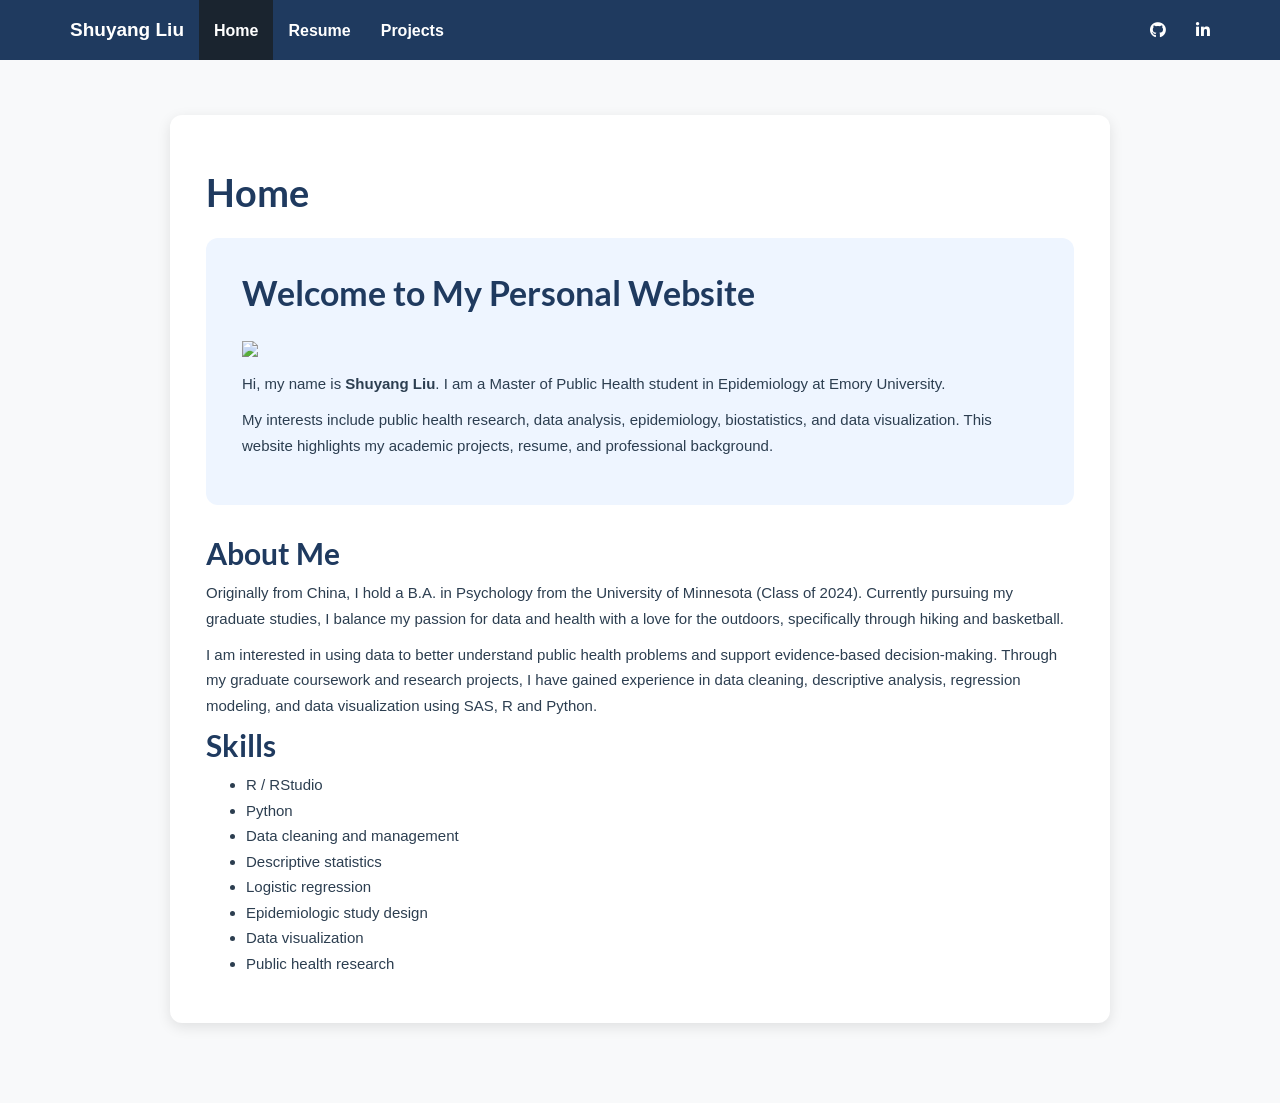
==== commit d1dab723: "Update" ====
--- a/docs/index.html
+++ b/docs/index.html
@@ -285,6 +285,7 @@
 <div id="welcome-to-my-personal-website"
 class="section level1 hero-section">
 <h1>Welcome to My Personal Website</h1>
+<p><img src="profile.jpg" class="profile-photo"></p>
 <p>Hi, my name is <strong>Shuyang Liu</strong>. I am a Master of Public
 Health student in Epidemiology at Emory University.</p>
 <p>My interests include public health research, data analysis,
@@ -294,6 +295,10 @@
 </div>
 <div id="about-me" class="section level2">
 <h2>About Me</h2>
+<p>Originally from China, I hold a B.A. in Psychology from the
+University of Minnesota (Class of 2024). Currently pursuing my graduate
+studies, I balance my passion for data and health with a love for the
+outdoors, specifically through hiking and basketball.</p>
 <p>I am interested in using data to better understand public health
 problems and support evidence-based decision-making. Through my graduate
 coursework and research projects, I have gained experience in data
